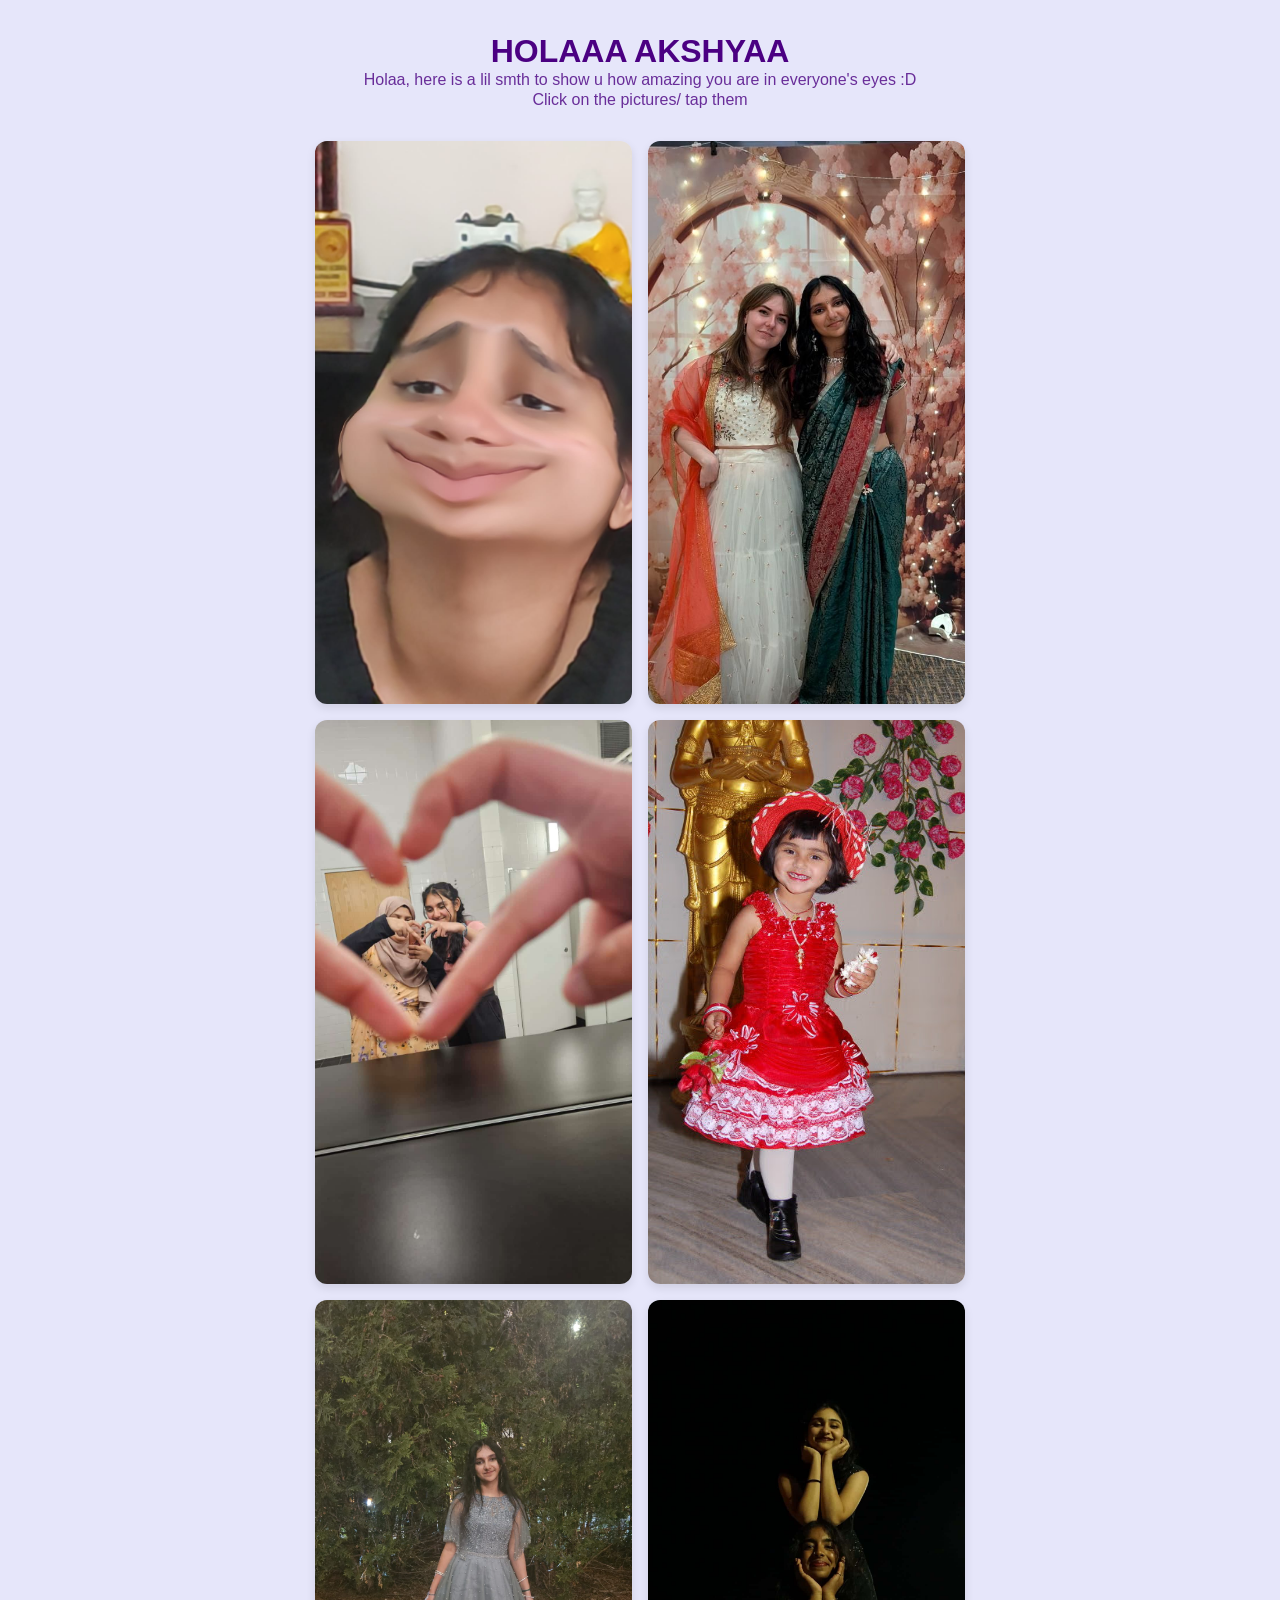
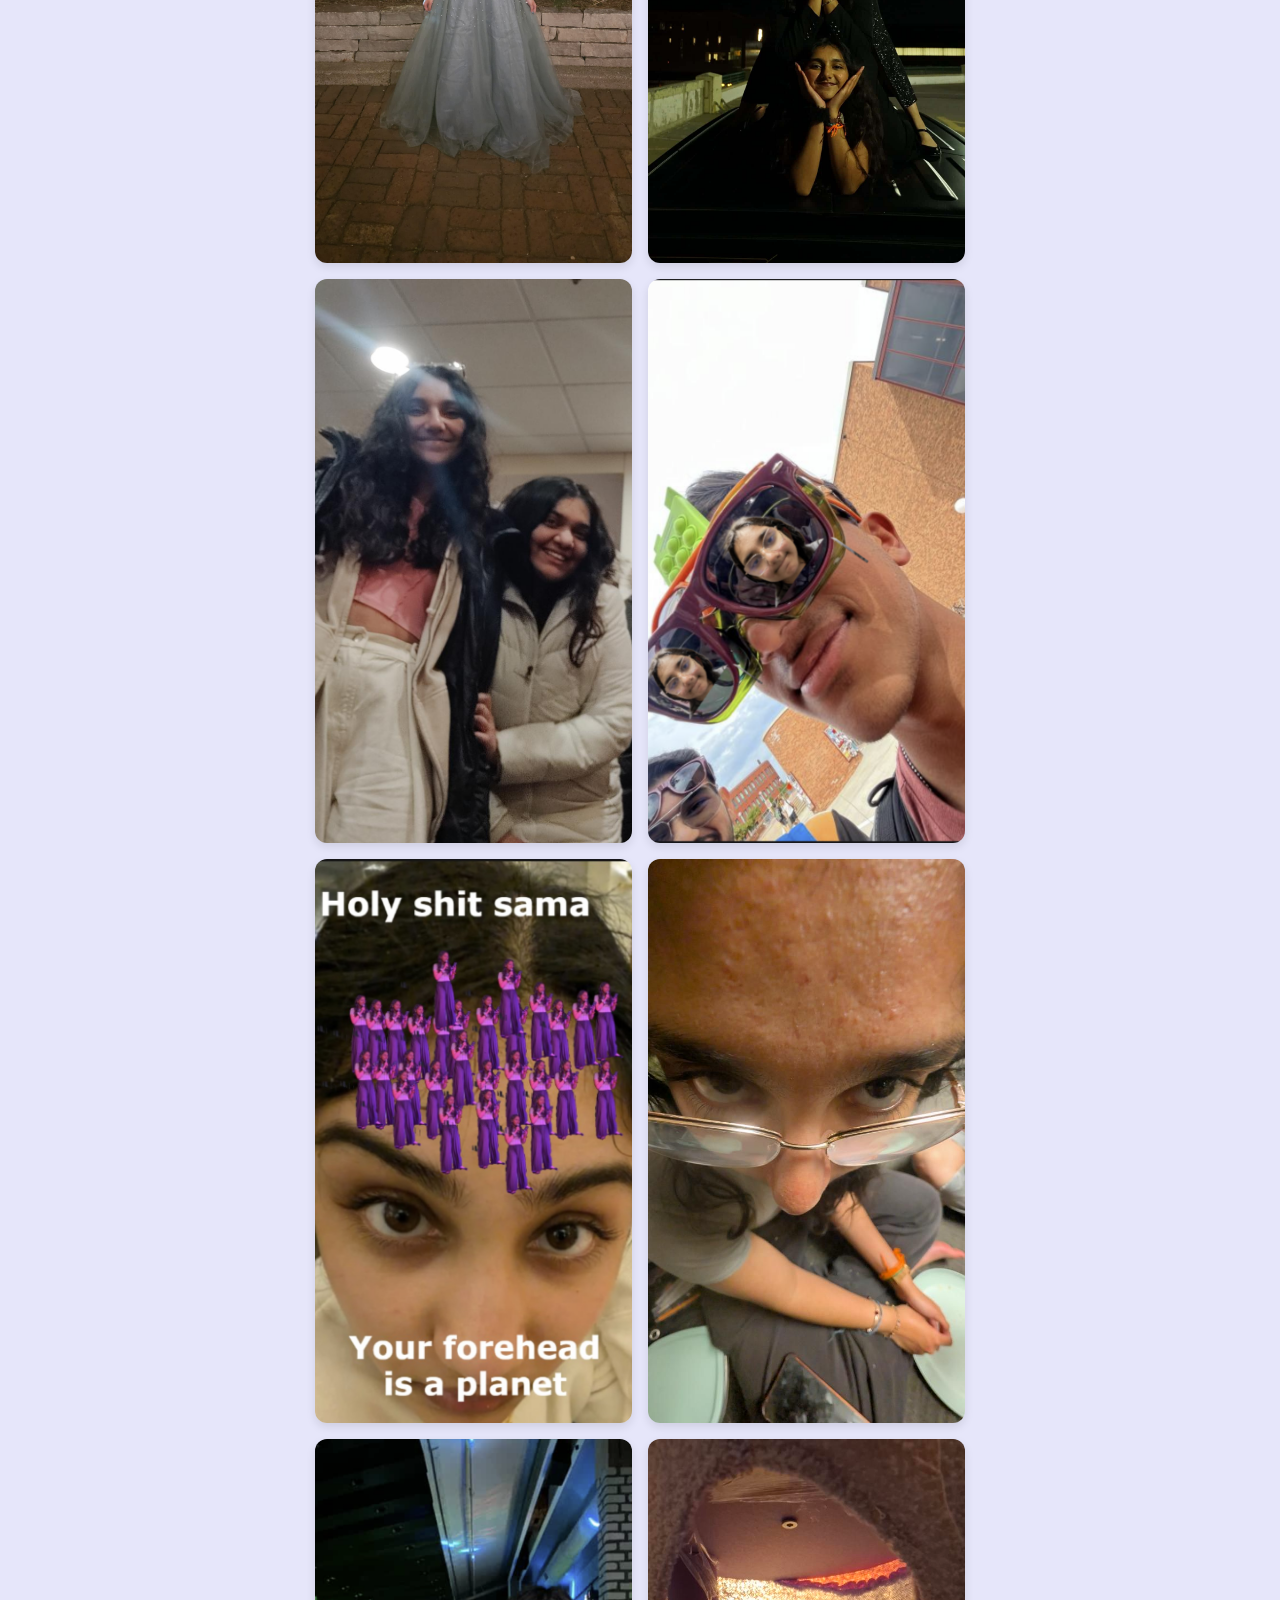
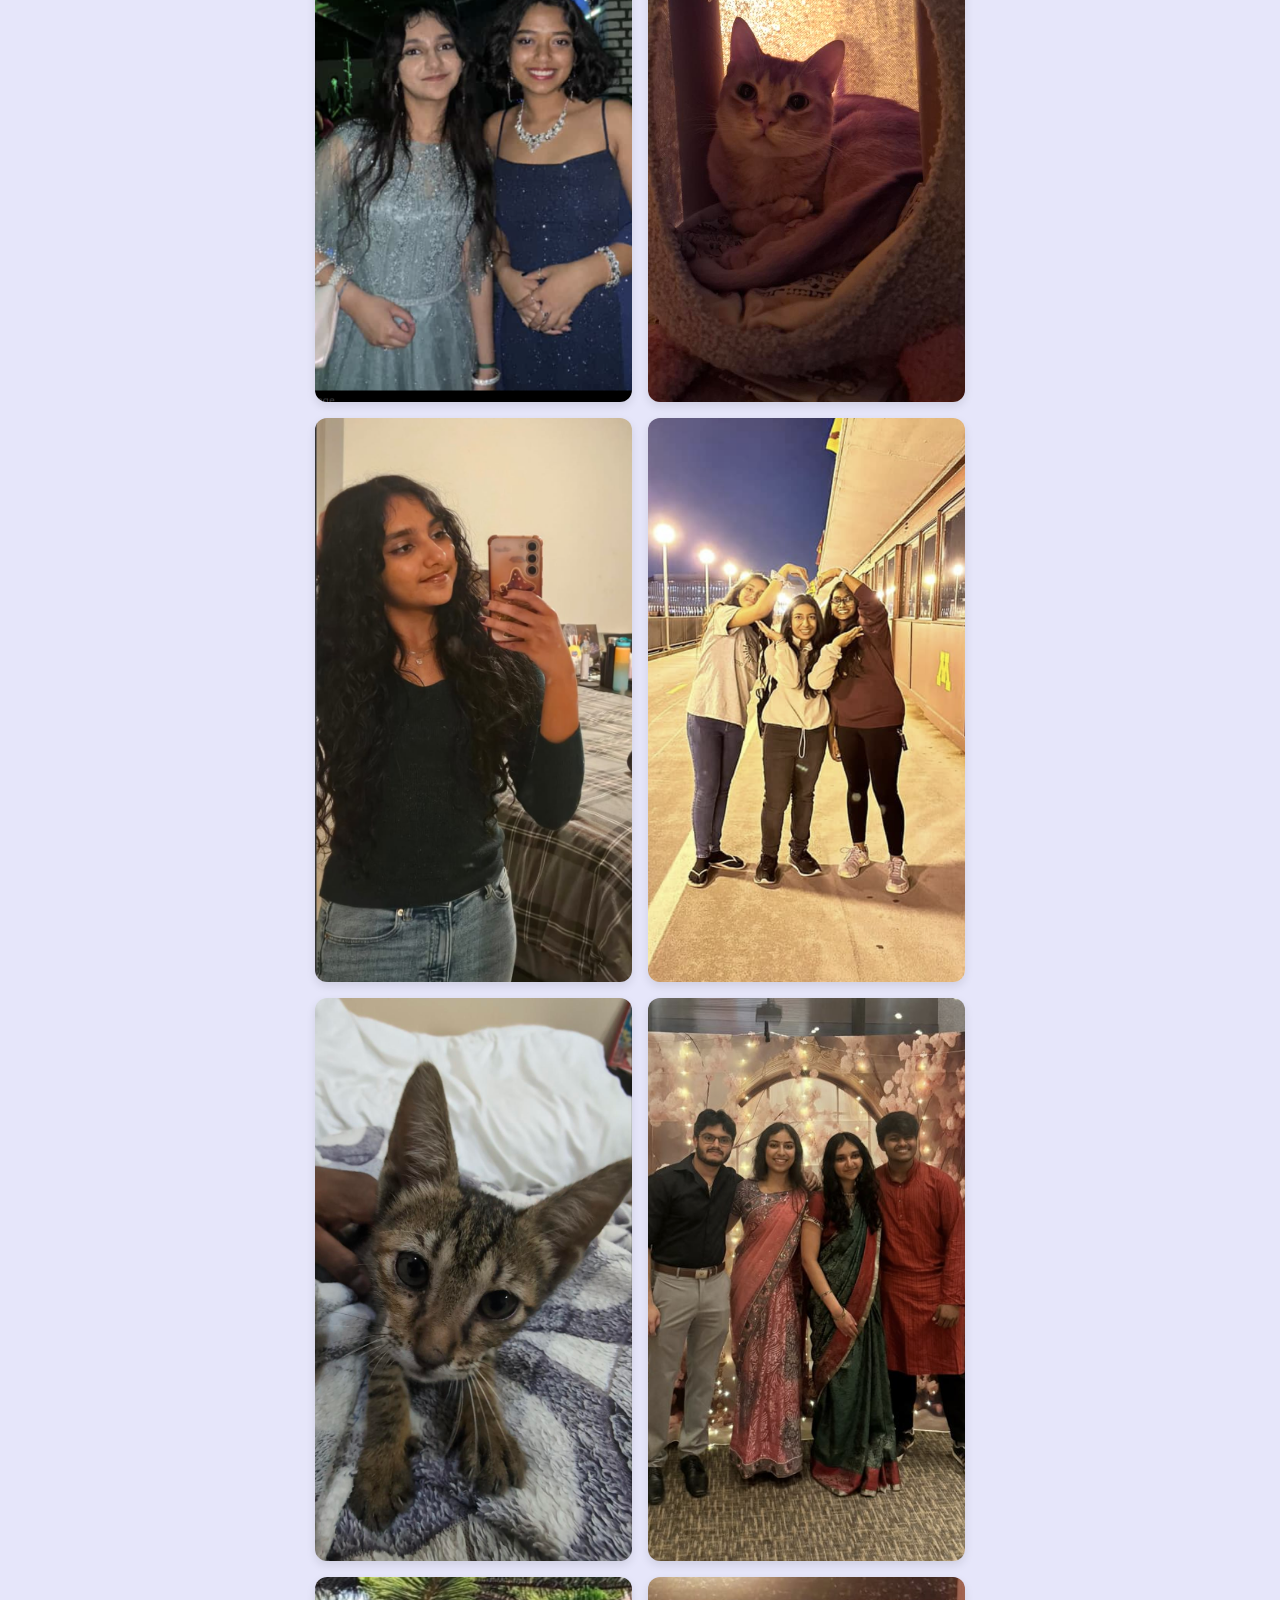
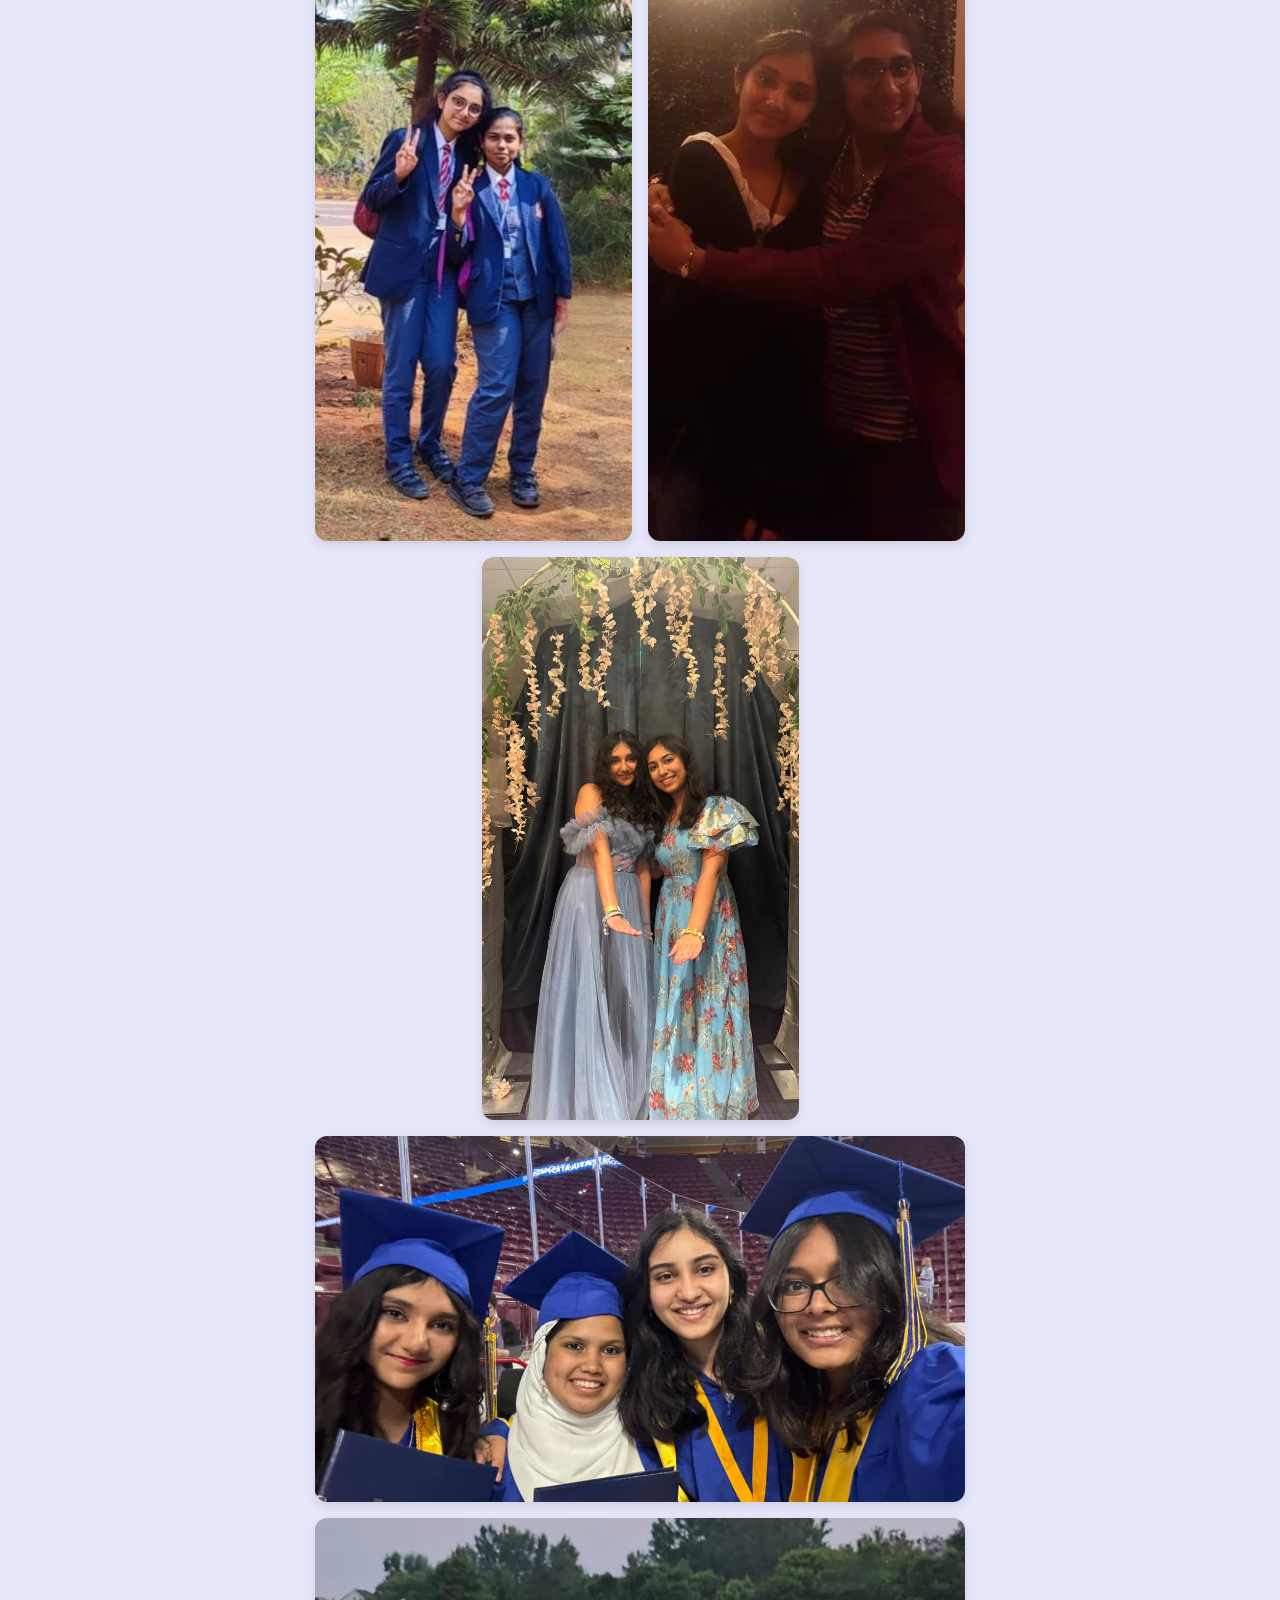
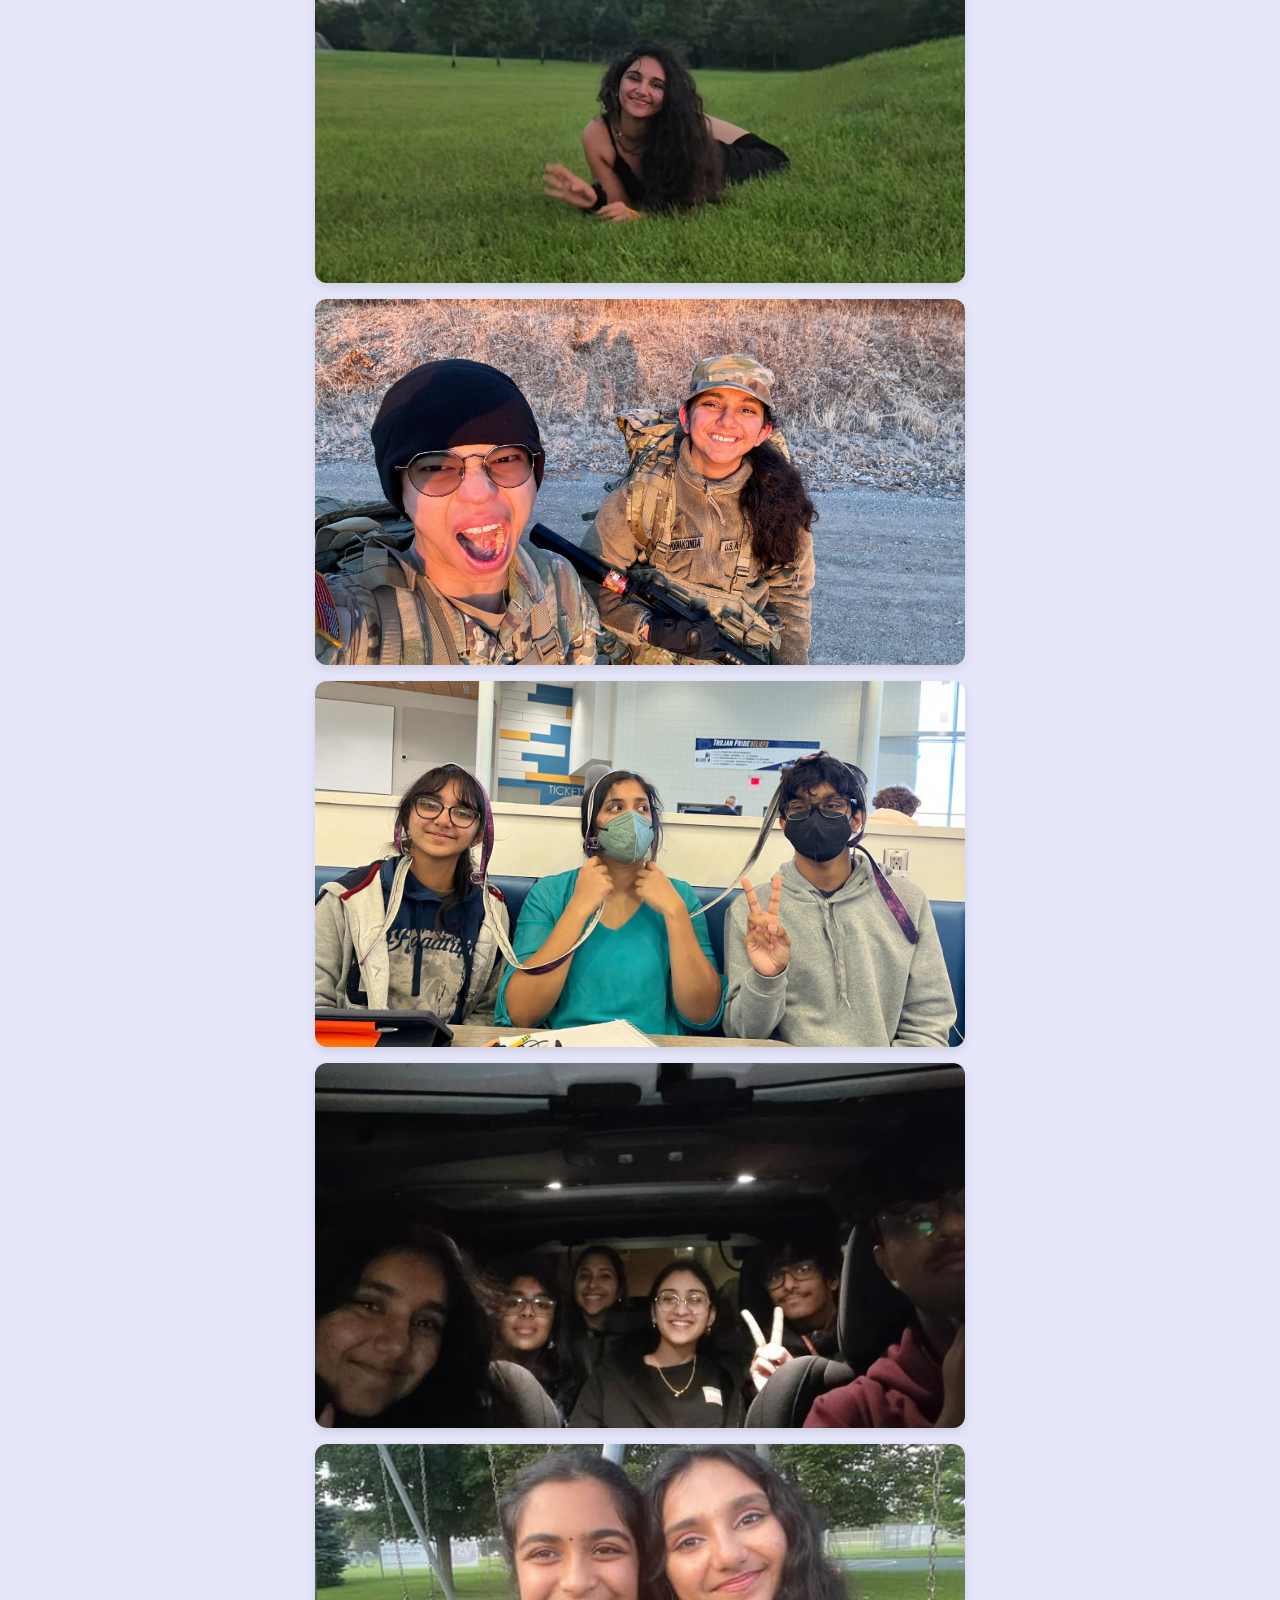
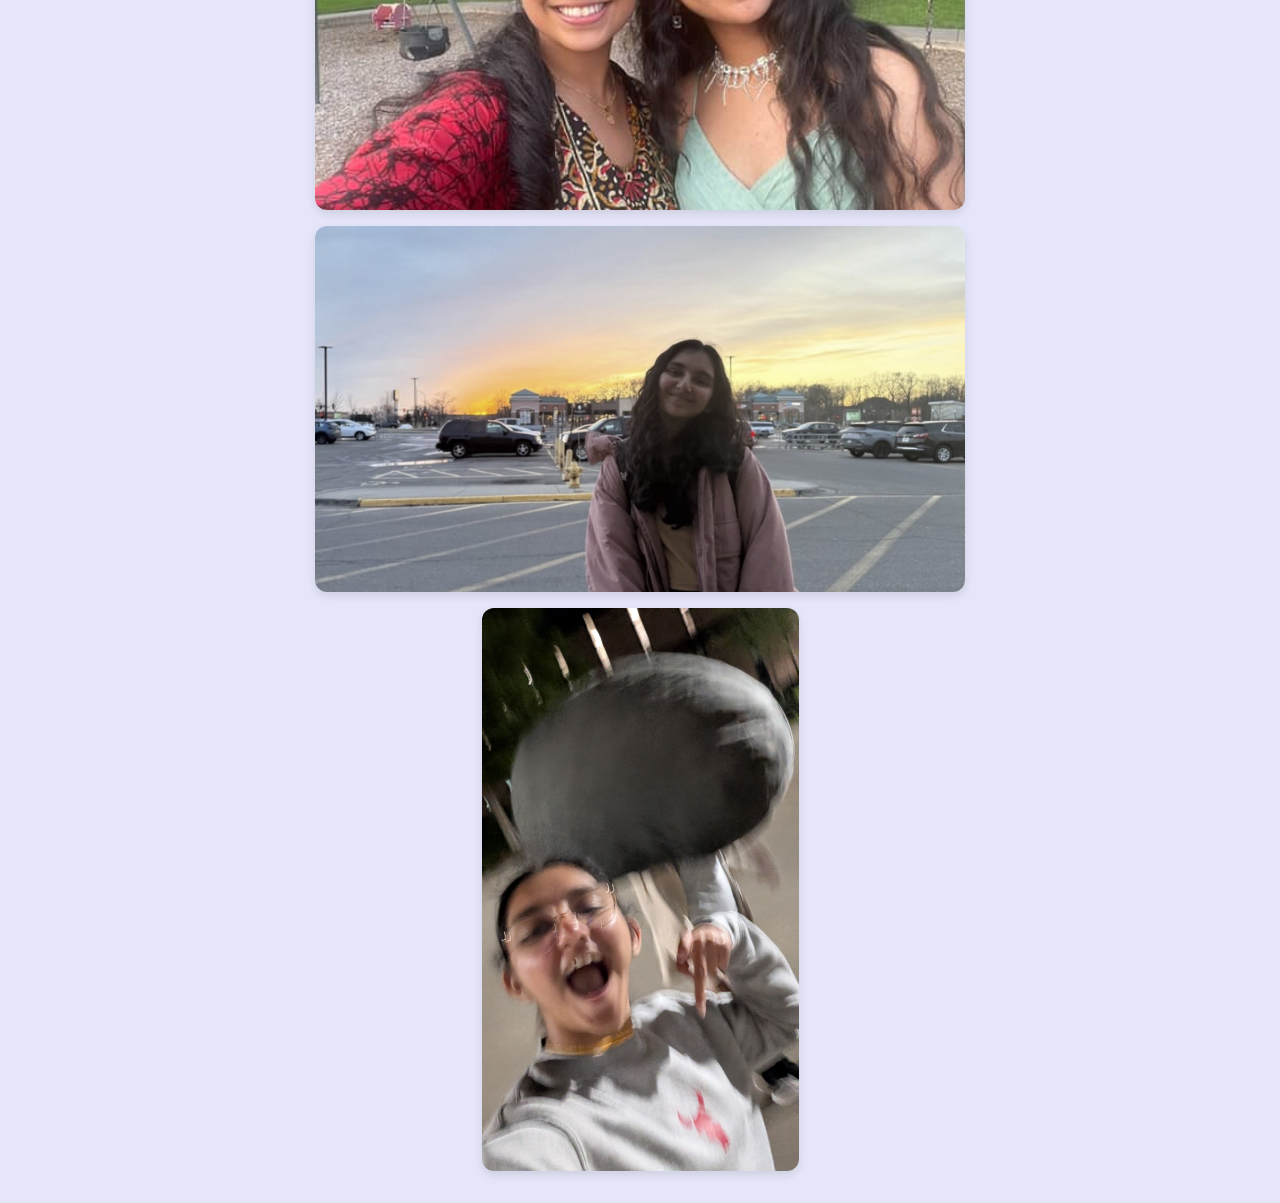
==== index.html @ d9cc0844 "vashisht nd nobody, main man vashisht" ====
<!DOCTYPE html>
<html lang="en">
<head>
  <meta charset="UTF-8" />
  <meta name="viewport" content="width=device-width, initial-scale=1"/>
  <title>EEEEEEEEEEEEEEEEEEEEEEEEEEEEEEEEEEEEEEEEEEEEEEEEEEEEE</title>
  <link rel="stylesheet" href="styles.css"/>
</head>
<body>
  <header>
    <h1>HOLAAA AKSHYAA</h1>
    <p>Holaa, here is a lil smth to show u how amazing you are in everyone's eyes :D</p>
    <p>Click on the pictures/ tap them</p>
  </header>

  <div class="cards-grid">
    <!-- 1 (vertical) -->
    

    <!-- 2 (vertical) -->
    <div class="card-container vertical">
      <div class="card">
        <div class="card-face card-front">
          <img src="img2.jpg" alt="photo 2"/>
        </div>
        <div class="card-face card-back">
          <div class="back-content">
            <h2>Thank you for being such an amazing big sister ❤❤</h2>
            <p>~ Ashmitha Chinnakonda</p>
          </div>
        </div>
      </div>
    </div>

    <!-- 3 (vertical) -->
    <div class="card-container vertical">
      <div class="card">
        <div class="card-face card-front">
          <img src="img3.jpg" alt="photo 3"/>
        </div>
        <div class="card-face card-back">
          <div class="back-content">
            <h2>She's the best step-girlfriend I could ever have 🥹</h2>
            <h2>Also she's the only kind and well-adjusted physics major I've ever met 🛐</h2>
            <h2>And her hair is perf ❤ 🥹</h2>
            <p>~ Autumn Taylor</p>
          </div>
        </div>
      </div>
    </div>

    <!-- 4 (vertical) -->
    <div class="card-container vertical">
      <div class="card">
        <div class="card-face card-front">
          <img src="img5.jpg" alt="photo 5"/>
        </div>
        <div class="card-face card-back">
          <div class="back-content">
            <h2>happy birthday shree!! I am officially 8 hrs alder than you my child, hope you have an amazing shree day. HAPPY 19th, I loff you 🥰.</h2>
            <p>~ Falooda (lil child)</p>
          </div>
        </div>
      </div>
    </div>

    <!-- 5 (vertical) -->
    <div class="card-container vertical">
      <div class="card">
        <div class="card-face card-front">
          <img src="img6.jpg" alt="photo 6"/>
        </div>
        <div class="card-face card-back">
          <div class="back-content">
            <h2>Happy Birthday to my Childhood. To my unfiltered self. To whose presence is my therapy. Cheers to living life in the same texts and different fonts.</h2>
            <p>~ G3 (Gayathri Trichur Ramachandran)</p>
            <p>Note from abhi: Huge upps to G3 here, couldnt have done it without her on god.</p>
          </div>
        </div>
      </div>
    </div>

    <!-- 6 (vertical) -->
    <div class="card-container vertical">
      <div class="card">
        <div class="card-face card-front">
          <img src="img7.jpg" alt="photo 7"/>
        </div>
        <div class="card-face card-back">
          <div class="back-content">
            <h2>Happy birthday Akshya! I know it’s been a WHILE since we last spoke but I will always remember you as such a sweet and kind person. From the day I've known you, you’ve always had a warm, positive energy that made everyone around you feel good. I hope this year brings you all the happiness you deserve, and I wish you nothing but the best in everything you do!!</h2>
            <p>~ Keerthana</p>
          </div>
        </div>
      </div>
    </div>
    <!----------------------->
    <div class="card-container vertical">
      <div class="card">
        <div class="card-face card-front">
          <img src="img9.jpg" alt="photo 5"/>
        </div>
        <div class="card-face card-back">
          <div class="back-content">
            <h2>HI AKSHYAAA happy birthday!!! I’m so grateful to have met you this year and had so much fun doing shenanigans, big backing, ruining sleep schedules, and laughing at goofy memes with you. Can’t wait to have the MOST fun at accolade in the fall and continue being academic weapons (except for when we get cooked). Love u so much! Bring me back samosa so I can nom it :)</h2>
            <p>~  Sutra (4 foot elf)</p>
          </div>
        </div>
      </div>
    </div>
    <div class="card-container vertical">
      <div class="card">
        <div class="card-face card-front">
          <img src="img8.jpg" alt="photo 5"/>
        </div>
        <div class="card-face card-back">
          <div class="back-content">
            <h2>Happy birthday kiddo 💕💕💕</h2>
            <p>~Nandini Kumawat</p>
          </div>
        </div>
      </div>
    </div>
    <div class="card-container vertical">
      <div class="card">
        <div class="card-face card-front">
          <img src="img10.jpg" alt="photo 5"/>
        </div>
        <div class="card-face card-back">
          <div class="back-content">
            <h2>HAPPY BIRTHDAY AKSHYA!! You're genuinely one of the sweetest and kindest peopleI know and im scared of the way abhi be touching me and only when youre around he doesnt do that so THANK YOU!!</h2>
            <p>~ Vv (Vishnu)</p>
          </div>
        </div>
      </div>
    </div>
    <div class="card-container vertical">
      <div class="card">
        <div class="card-face card-front">
          <img src="img11.jpg" alt="photo 5"/>
        </div>
        <div class="card-face card-back">
          <div class="back-content">
            <h2>happy birthday to my awesome roommate!! i love being your steve 🙂 you can have abhinav, but only as a joke.</h2>
            <h2> 🥺</h2>
            <h2>👉👈</h2>
            <p>~Sama (Steve) (mog master)</p>
          </div>
        </div>
      </div>
    </div>
    <div class="card-container vertical">
      <div class="card">
        <div class="card-face card-front">
          <img src="img16.jpg" alt="photo 5"/>
        </div>
        <div class="card-face card-back">
          <div class="back-content">
            <h2>Hey Akshya! I hope you have an awesome birthday! You are such an amazing and thoughtful friend and you deserve the best day ever! :))</h2>
            <p>~Nandhini</p>
          </div>
        </div>
      </div>
    </div>
    <div class="card-container vertical">
      <div class="card">
        <div class="card-face card-front">
          <img src="img13.png" alt="photo 5"/>
        </div>
        <div class="card-face card-back">
          <div class="back-content">
            <h2>dear akshya,</h2>
            <h2>HAPPY BIRTHDAYYYY 🎉🎉🥳🥳🎂🎂🎊🎊 i hope you’ve had an AMAZING year at college and i miss you tons!! have the best birthday ever ❤️❤️ ALSO WE NEED TO CATCH UP SOMETIME PLEASEE 🙏🙏 happy birthday!!!! </h2>
            <h2> 🥺</h2>
            <h2>👉👈</h2>
            <p>~Tanisha Mandal 🥳</p>
          </div>
        </div>
      </div>
    </div>
    
    <div class="card-container vertical">
      <div class="card">
        <div class="card-face card-front">
          <img src="img17.jpg" alt="photo 5"/>
        </div>
        <div class="card-face card-back">
          <div class="back-content">
            <h2>To my fellow cat enthusiast,
                HAPPY 19th BIRTHDAYY LOOVE!!😁❤️ Hope you have an amazing 19th bday and I'm sososo greatful to have someone who shares the same interest as me (and at the same level too🤩). Also, i promise to send you more cat vids now onwards.
                Love you lots😘</h2>
            <p>~Iqra😉</p>
          </div>
        </div>
      </div>
    </div>
    <div class="card-container vertical">
      <div class="card">
        <div class="card-face card-front">
          <img src="img19.png" alt="photo 5"/>
        </div>
        <div class="card-face card-back">
          <div class="back-content">
            <h2>Never did I think I'd be this close to somebody this fast. Akshyashree, thank you for being such a lovely and inspiring friend to me. I'll always cherish and remember the times you wish me on my birthday, the times you stood up for me and supported me. The time I spent with you had always been amazing. 
                I wish you a very very Happy Birthday!!
                Love,</h2>
            <p>~Anya</p>
          </div>
        </div>
      </div>
    </div>
    <div class="card-container vertical">
      <div class="card">
        <div class="card-face card-front">
          <img src="img20.png" alt="photo 2"/>
        </div>
        <div class="card-face card-back">
          <div class="back-content">
            <h2>HAPPY BIRTHDAY AKSHYAAAA!!! 🥳🥳 Genuinely the purest soul I have ever met and an even more amazing friend. I’m forever grateful to have you in my life Akshya😇 and I wish you all the happiness in the world. Thanks for always being there, and know that I’m always here for you too ❤</h2>
            <p>~ Navya</p>
          </div>
        </div>
      </div>
    </div>
    <div class="card-container vertical">
      <div class="card">
        <div class="card-face card-front">
          <img src="img21.jpg" alt="photo 2"/>
        </div>
        <div class="card-face card-back">
          <div class="back-content">
            <h2>Meow 🥺</h2>
            <p>~ The Cat</p>
          </div>
        </div>
      </div>
    </div>
    <div class="card-container vertical">
      <div class="card">
        <div class="card-face card-front">
          <img src="img25.png" alt="photo 2"/>
        </div>
        <div class="card-face card-back">
          <div class="back-content">
            <h2>Akshaya is that one friend you know you're never going to have a dull moment with! Ever since joining our sou group a few years ago she has been nothing but fun. Happy Birthday Akshaya, keep that joyfulness and you will crush it both in the Army and life  :)</h2>
            <p>Vashisht</p>
          </div>
        </div>
      </div>
    </div>
    <div class="card-container vertical">
      <div class="card">
        <div class="card-face card-front">
          <img src="img26.png" alt="photo 2"/>
        </div>
        <div class="card-face card-back">
          <div class="back-content">
            <h2>Hey AK!!
When we first met, I thought you were a little crazy… but turns out, you're completely crazy(and sweet 😊) — and I absolutely love that about you! 😄
Spending time with you has been nothing short of amazinggg. We've made some amazing memories together, and I honestly love them.
HAPPY BIRTHDAY, you crazy gem! 🎉💖</h2>
            <p>~Joshita</p>
          </div>
        </div>
      </div>
    </div>
    <div class="card-container vertical">
      <div class="card">
        <div class="card-face card-front">
          <img src="img27.png" alt="photo 2"/>
        </div>
        <div class="card-face card-back">
          <div class="back-content">
            <h2>Happiest 19th birthday akkk!!! 🥳You are one of the sweetest, silliest and cutest friend I have ever met. I still cherish all the time spent with you ❤. I wish you all the happiness in the world!😊
With loads of love,</h2>
            <p>~ Sub💖</p>
          </div>
        </div>
      </div>
    </div>
    <div class="card-container vertical">
      <div class="card">
        <div class="card-face card-front">
          <img src="img28.jpg" alt="photo 2"/>
        </div>
        <div class="card-face card-back">
          <div class="back-content">
            <h2>Happy birthday akshaya!! 🎉🎉I hope you have the best day; let’s hang out before school starts again :))</h2>
            <p>~ Ammu</p>
          </div>
        </div>
      </div>
    </div>

    
    

    <!-- 7 (horizontal: spans both columns) -->
    <div class="card-container horizontal">
      <div class="card">
        <div class="card-face card-front">
          <img src="img4.jpg" alt="photo 4"/>
        </div>
        <div class="card-face card-back">
          <div class="back-content">
            <h2>Happy birthday Akshaya!!! Hope you have a wonderful day!! You are an amazing person and have a great day!!!</h2>
            <p>~ Tanisha Sinha</p>
          </div>
        </div>
      </div>
    </div>
    <div class="card-container horizontal">
      <div class="card">
        <div class="card-face card-front">
          <img src="img18.jpg" alt="photo 4"/>
        </div>
        <div class="card-face card-back">
          <div class="back-content">
            <h2>Happy Birthday, Akshya! 
              I’m so glad life brought us together in 11th, those memories are some of my most cherished, all because of you. You’re genuinely one of the sweetest and cutest people I know, and I love you loads!
              Wishing you all the happiness, love, and laughter in the world always! Happy 19! </h2>
            <p>~ Divyasree</p>
          </div>
        </div>
      </div>
    </div>


   <div class="card-container horizontal">
      <div class="card">
        <div class="card-face card-front">
          <img src="img12.jpg" alt="photo 4"/>
        </div>
        <div class="card-face card-back">
          <div class="back-content">
            <h2>ATTENTION TO ORDERS: CDT NGUYEN, ACTING UPON THE RECOMMENDATION OF THE SECRETARY OF BATTLE BUDDIES, HAS PLACED SPECIAL TRUST AND CONFIDENCE IN THE PATRIOTISM, INTEGRITY, AND ABILITIES OF CDT CHINNAKONDA. IN VIEW OF THESE SPECIAL QUALITIES AND HER DEMONSTRATED POTENTIAL TO SERVE, SHE IS PROMOTED TO THE CADET OF ALL TIME (COAT), EFFECTIVE THE 15TH DAY OF 06TH MONTH, 2025 BY ORDER OF SENIOR CDT BATTLE BUDDY.</h2>
            <p>~CDT Peter Nguyen </p>
          </div>
        </div>
      </div>
    </div>
  
  <div class="card-container horizontal">
      <div class="card">
        <div class="card-face card-front">
          <img src="img14.jpg" alt="photo 4"/>
        </div>
        <div class="card-face card-back">
          <div class="back-content">
            <h2>Happy Birthday Akshyaaaaa! You are absolutely awesome and one of the sweetest ppl I have ever gotten to meet! You are so incredibly kind and caring and absolutely love that you love plants as much as I do! I hope we can make many more fun memories in the rest of the college years! HAVE AN ABSOLUTELY AMAZING BDAY!!!!!</h2>
            <p>~Raghav Goel</p>
          </div>
        </div>
      </div>
    </div>
    <div class="card-container horizontal">
      <div class="card">
        <div class="card-face card-front">
          <img src="img22.jpg" alt="photo 4"/>
        </div>
        <div class="card-face card-back">
          <div class="back-content">
            <h2>Come build wepons with me 👉👈</h2>
            <p>~ Shishir Parama</p>
          </div>
        </div>
      </div>
    </div>
    <div class="card-container horizontal">
      <div class="card">
        <div class="card-face card-front">
          <img src="img23.jpg" alt="photo 4"/>
        </div>
        <div class="card-face card-back">
          <div class="back-content">
            <h2>silly or stunning, you still manage to light up any room you walk into! happy 19th birthday (WOW, YOURE OLD)!!!</h2>
            <p>~ Sahasara</p>
          </div>
        </div>
      </div>
    </div>
    <div class="card-container horizontal">
      <div class="card">
        <div class="card-face card-front">
          <img src="img24.png" alt="photo 4"/>
        </div>
        <div class="card-face card-back">
          <div class="back-content">
            <h2>Dear Akshya,
I can’t believe how lucky I am to have you in my life. You’re the prettiest inside out and I wish I could carry you in my pocket because you make every moment feel complete. I wish you the happiest birthday and I hope that your smile will continue to illuminate every room you step into :)</h2>
            <p>~ Aarya</p>
          </div>
        </div>
      </div>
    </div>
    <div class="card-container vertical">
      <div class="card">
        <div class="card-face card-front">
          <img src="img1.jpg" alt="photo 1"/>
        </div>
        <div class="card-face card-back">
          <div class="back-content">
            <h2>Hiya lubb,</h2>
            <h2>I want to thank ur friends for actually coming together to make this happen, could NOT have done it without them frfr. They are amazing.</h2>
            <h2> Words alone are never enough to describe everything that I want to tell you, but i wanna thank you</h2>
            <h2>Thank you for being everything I would ever need and more, my lob 💖</h2>
            <h2> ofcourse I have much more to tell you, but thats why we have late night walks and stuff right :)</h2>
            <h2>PS.. you will always be the moo to my bean 🥺💖</h2>
            <p>~ Abhii</p>
          </div>
        </div>
      </div>
    </div>

  </div><!-- end .cards-grid -->

  <script>
    // Flip-on-click
    document.querySelectorAll('.card').forEach(card =>
      card.addEventListener('click', () => card.classList.toggle('is-flipped'))
    );

    // Auto-fit long headings
    function fitText(el) {
      let style = window.getComputedStyle(el);
      let fontSize = parseFloat(style.fontSize);
      while (el.scrollHeight > el.clientHeight && fontSize > 10) {
        fontSize -= 1;
        el.style.fontSize = fontSize + 'px';
      }
    }

    function fitAll() {
      document.querySelectorAll('.back-content h2').forEach(el => {
        el.style.fontSize = '';  // reset to CSS default
        fitText(el);
      });
    }

    window.addEventListener('load', fitAll);
    window.addEventListener('resize', fitAll);

    
  </script>
</body>
</html>
---- styles.css ----
/* 1) RESET */
* { box-sizing: border-box; margin: 0; padding: 0; }

/* 2) BODY: flex column, centered */
body {
  display: flex;
  flex-direction: column;
  align-items: center;
  font-family: sans-serif;
  background: #E6E6FA; /* lilac */
  color: #4B0082;       /* indigo */
  line-height: 1.2;
  padding: 2rem 0;
}

/* 3) HEADER */
header {
  text-align: center;
  margin-bottom: 2rem;
}
header h1 {
  font-size: 2rem;
}
header p {
  opacity: 0.8;
}

/* 4) FLEX WRAPPER */
.cards-grid {
  display: flex;
  flex-wrap: wrap;
  gap: 1rem;
  max-width: 650px;   /* two ~300px cards + gap */
  width: 100%;
  justify-content: center;
}

/* 5) SIZING */
.card-container.vertical {
  flex: 0 1 calc(50% - 0.5rem);
}
.card-container.horizontal {
  flex: 0 1 100%;
}

/* 6) ASPECT RATIOS */
.card-container.vertical .card   { aspect-ratio: 9/16; }
.card-container.horizontal .card { aspect-ratio: 16/9; }

/* 7) PERSPECTIVE */
.card-container { perspective: 1000px; }

/* 8) FLIP-CARD BASE */
.card {
  width: 100%;
  position: relative;
  transform-style: preserve-3d;
  transition: transform 0.6s;
  cursor: pointer;
}
.card.is-flipped {
  transform: rotateY(180deg);
}

/* 9) CARD FACES */
.card-face {
  position: absolute;
  width: 100%;
  height: 100%;
  backface-visibility: hidden;
  border-radius: 12px;
  overflow: hidden;
  box-shadow: 0 4px 10px rgba(0,0,0,0.1);
}
.card-front img {
  width: 100%;
  height: 100%;
  object-fit: cover;
}
.card-back {
  background: white;
  transform: rotateY(180deg);
  display: flex;
  align-items: center;
  justify-content: center;
  padding: 1rem;
  text-align: center;
}
.back-content h2 {
  /* scales between 0.9rem and 1.2rem based on viewport width */
  font-size: clamp(0.9rem, 2.5vw, 1.2rem);
}

.back-content p {
  /* scales between 0.75rem and 1rem */
  font-size: clamp(0.75rem, 2vw, 1rem);
}

/* Mobile: force all cards (even vertical) to 1-col */
@media (max-width: 599px) {
  .card-container.vertical {
    flex: 0 1 100%;
  }
  body {
    padding: 2rem 1.5rem;  /* top/bottom 2rem, left/right 1.5rem */
  }

  .cards-grid {
    padding: 0.5rem;      /* a bit of inner padding around each card */
  }
}

html {
  scroll-behavior: smooth;
}


@media (max-width: 599px) {
  /* make sure horizontal still spans full width */
  .card-container.horizontal {
    flex: 0 1 100%;
  }

  /* keep the 16:9 ratio but never exceed 40% of viewport height */
  .card-container.horizontal .card {
    aspect-ratio: 16 / 9 !important;
    max-height: 40vh !important;
    width: 100%;
  }
}
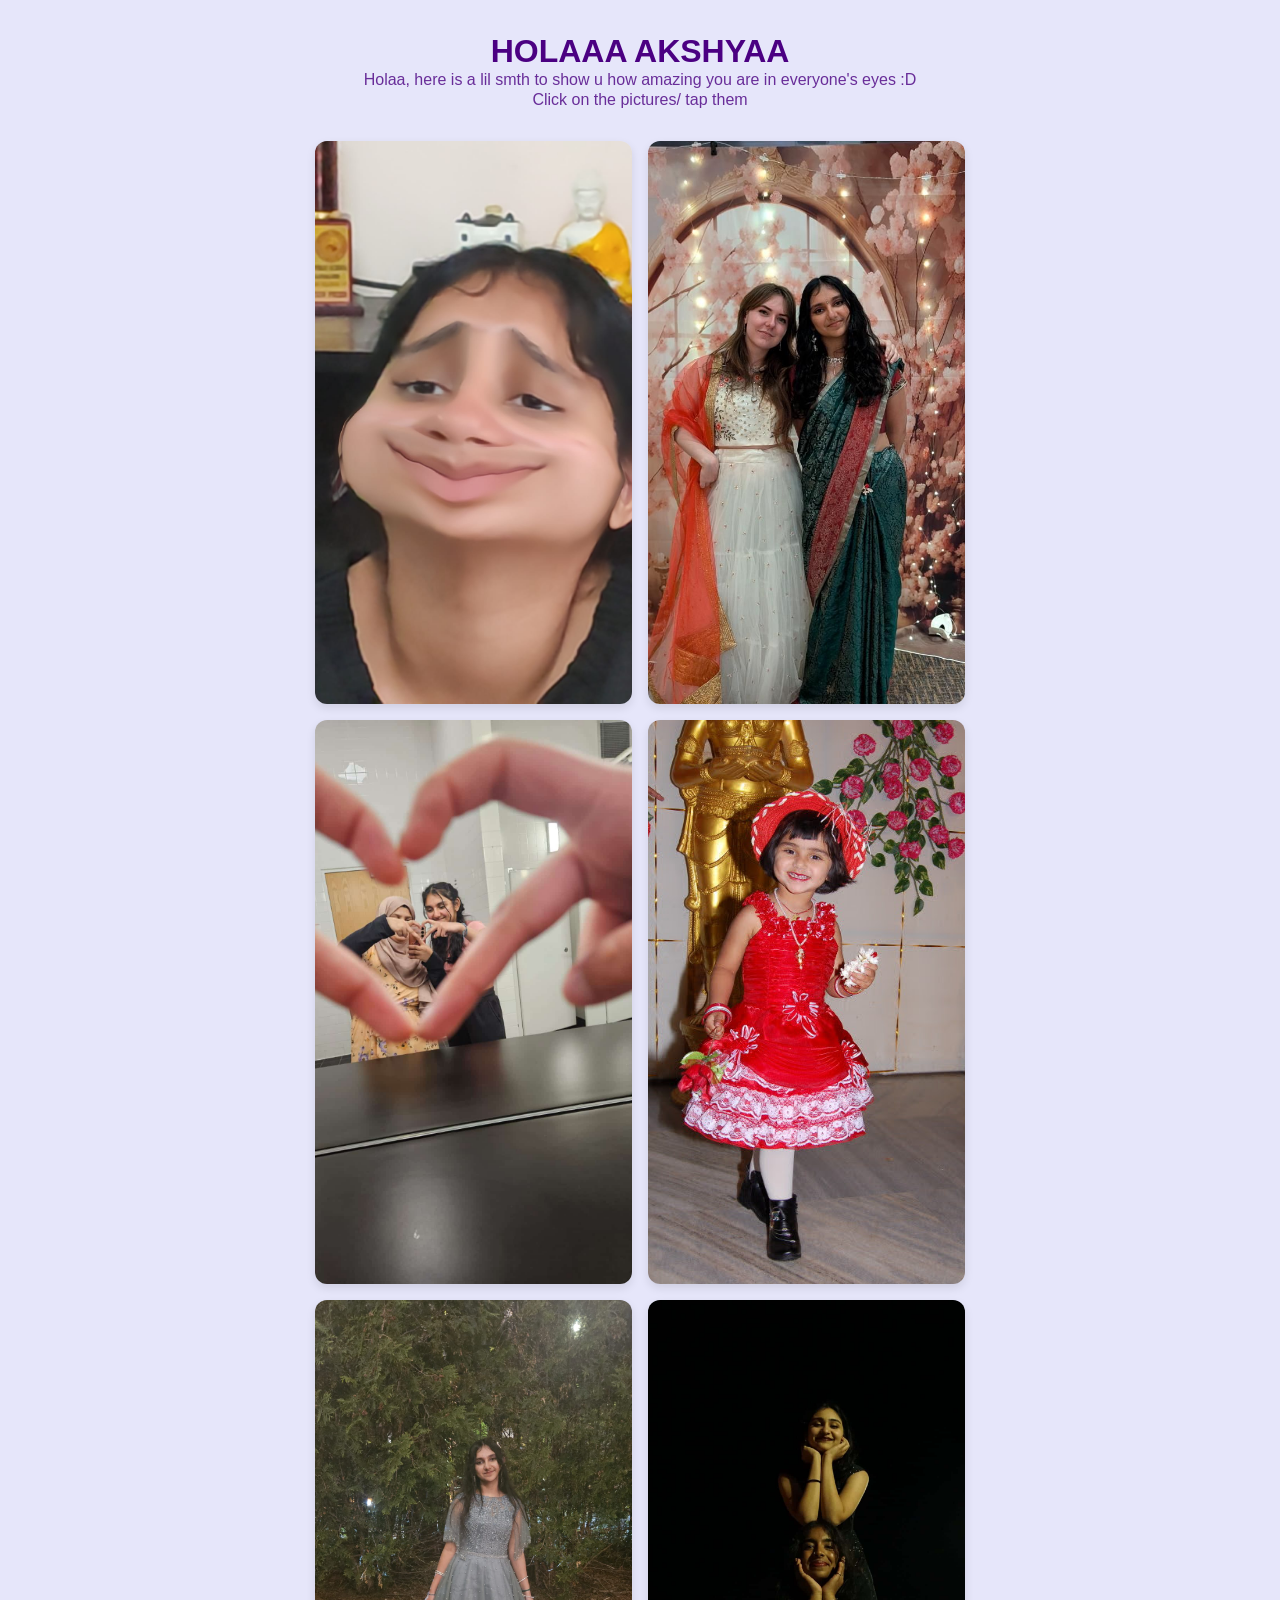
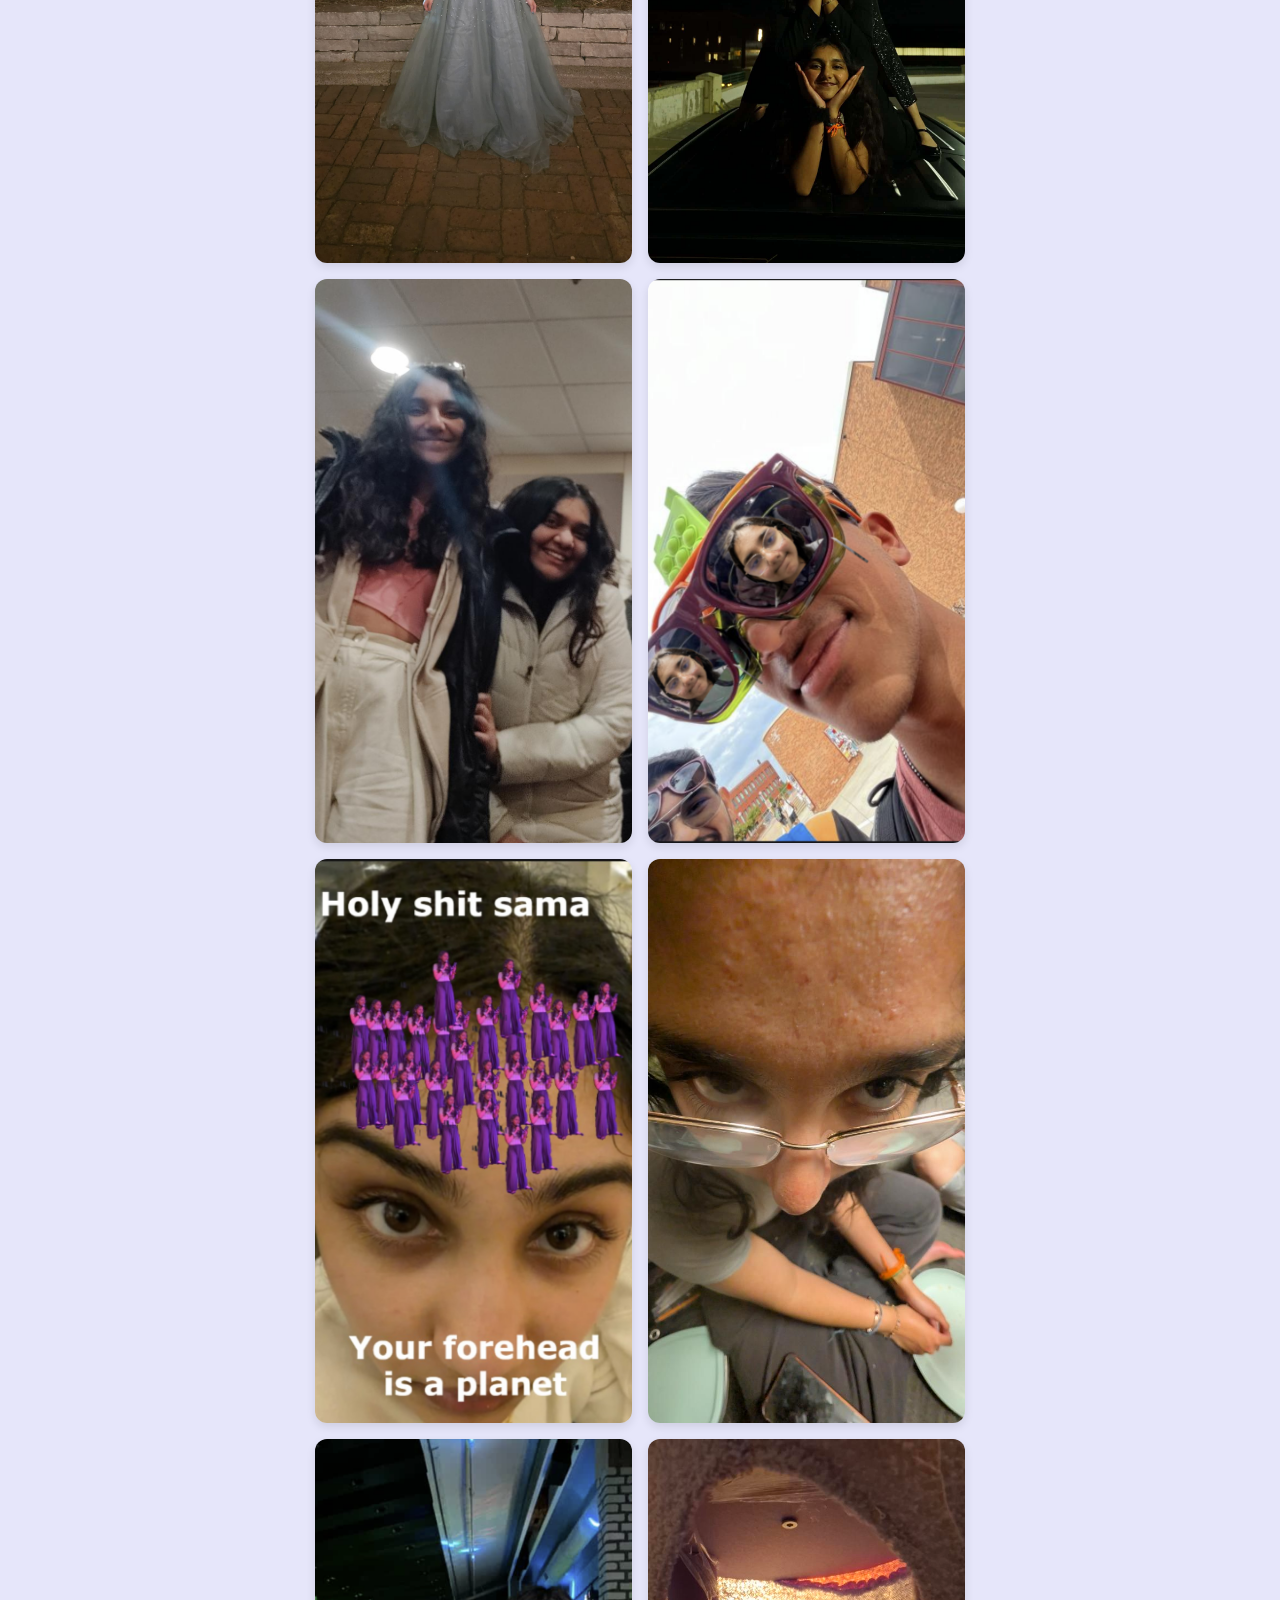
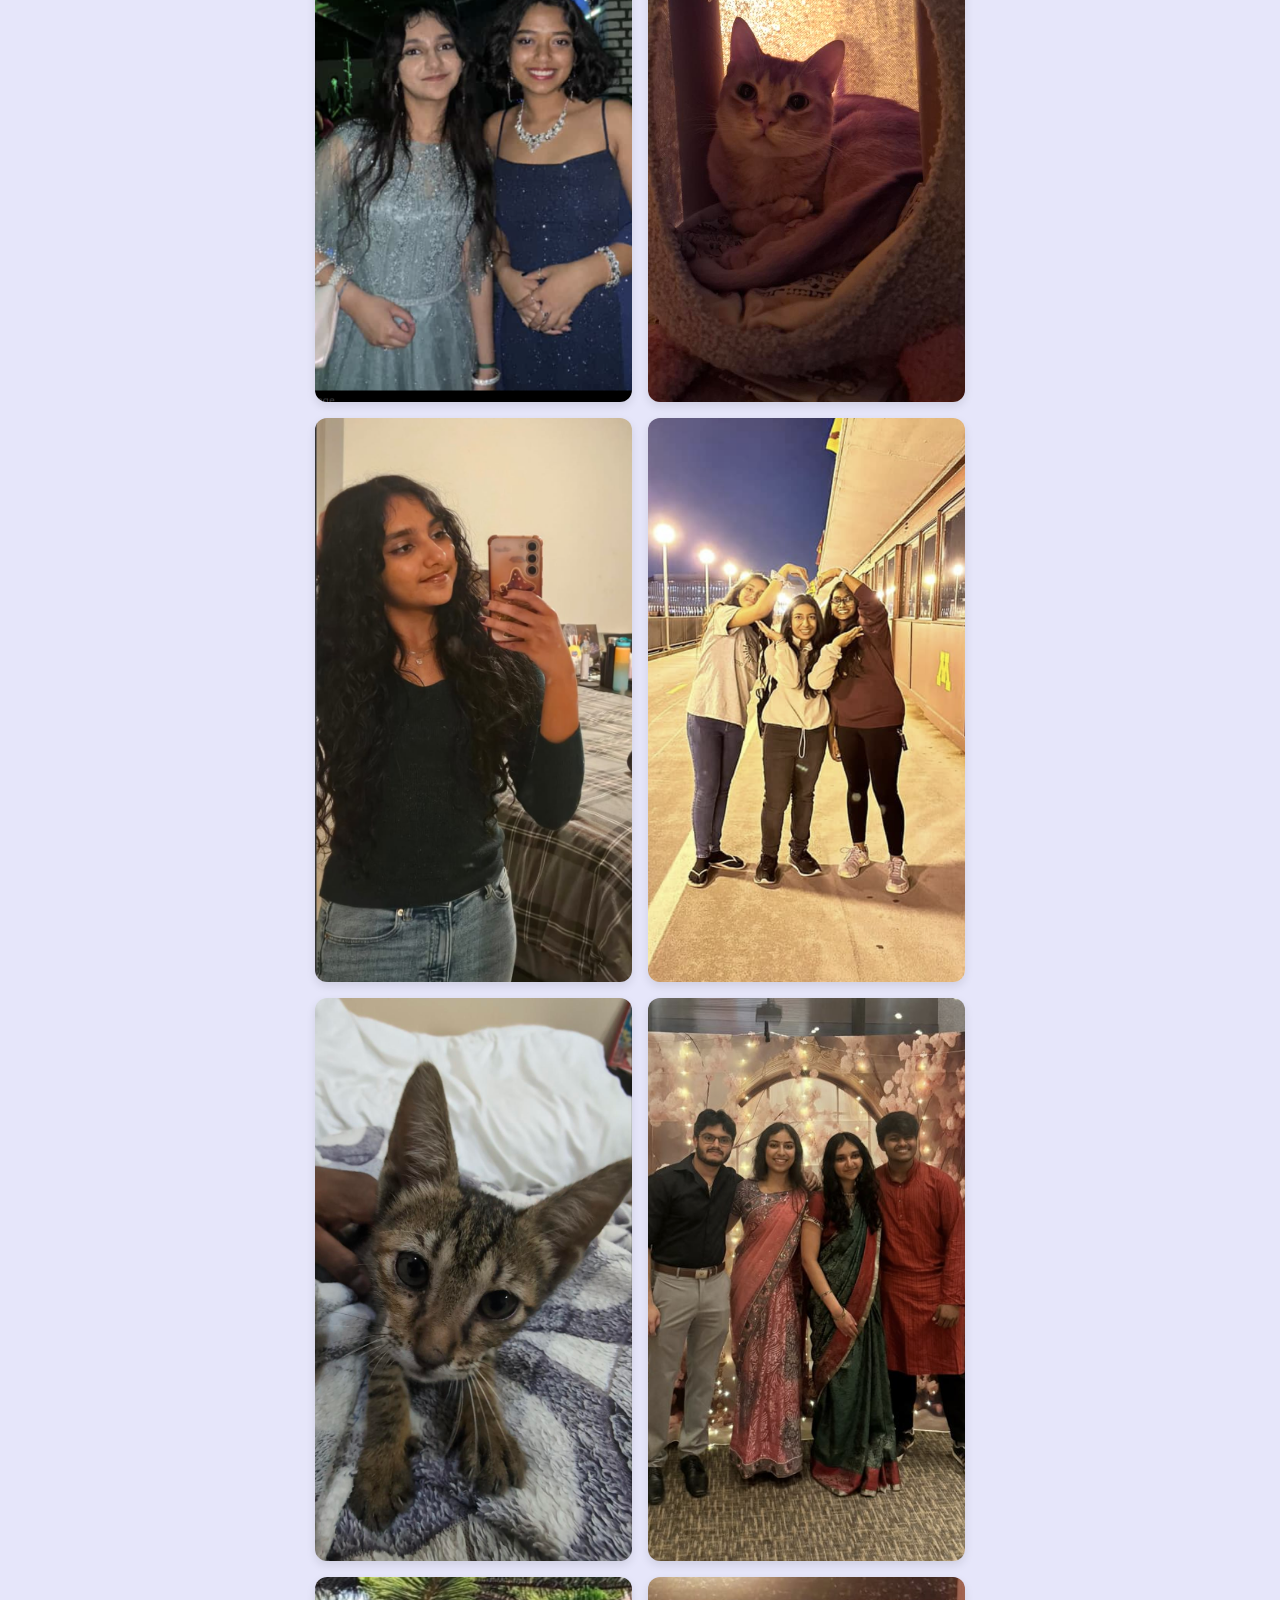
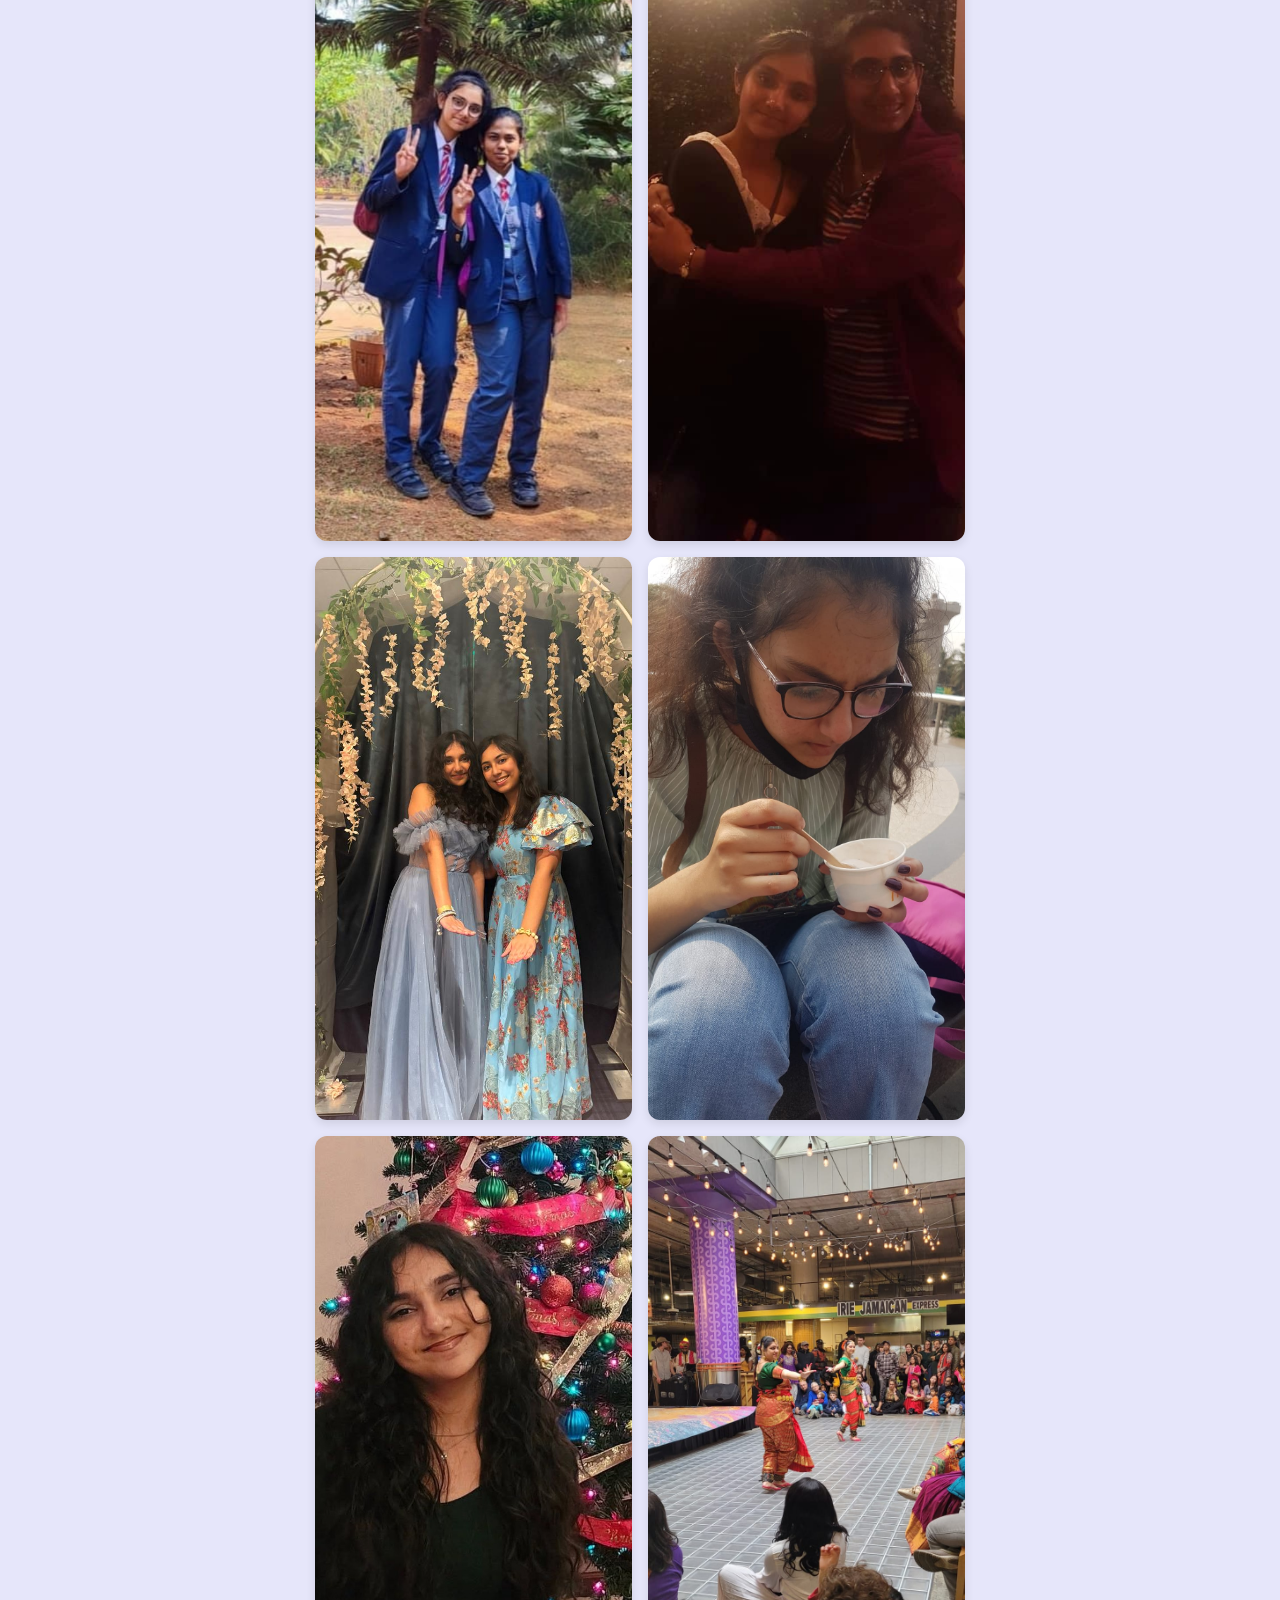
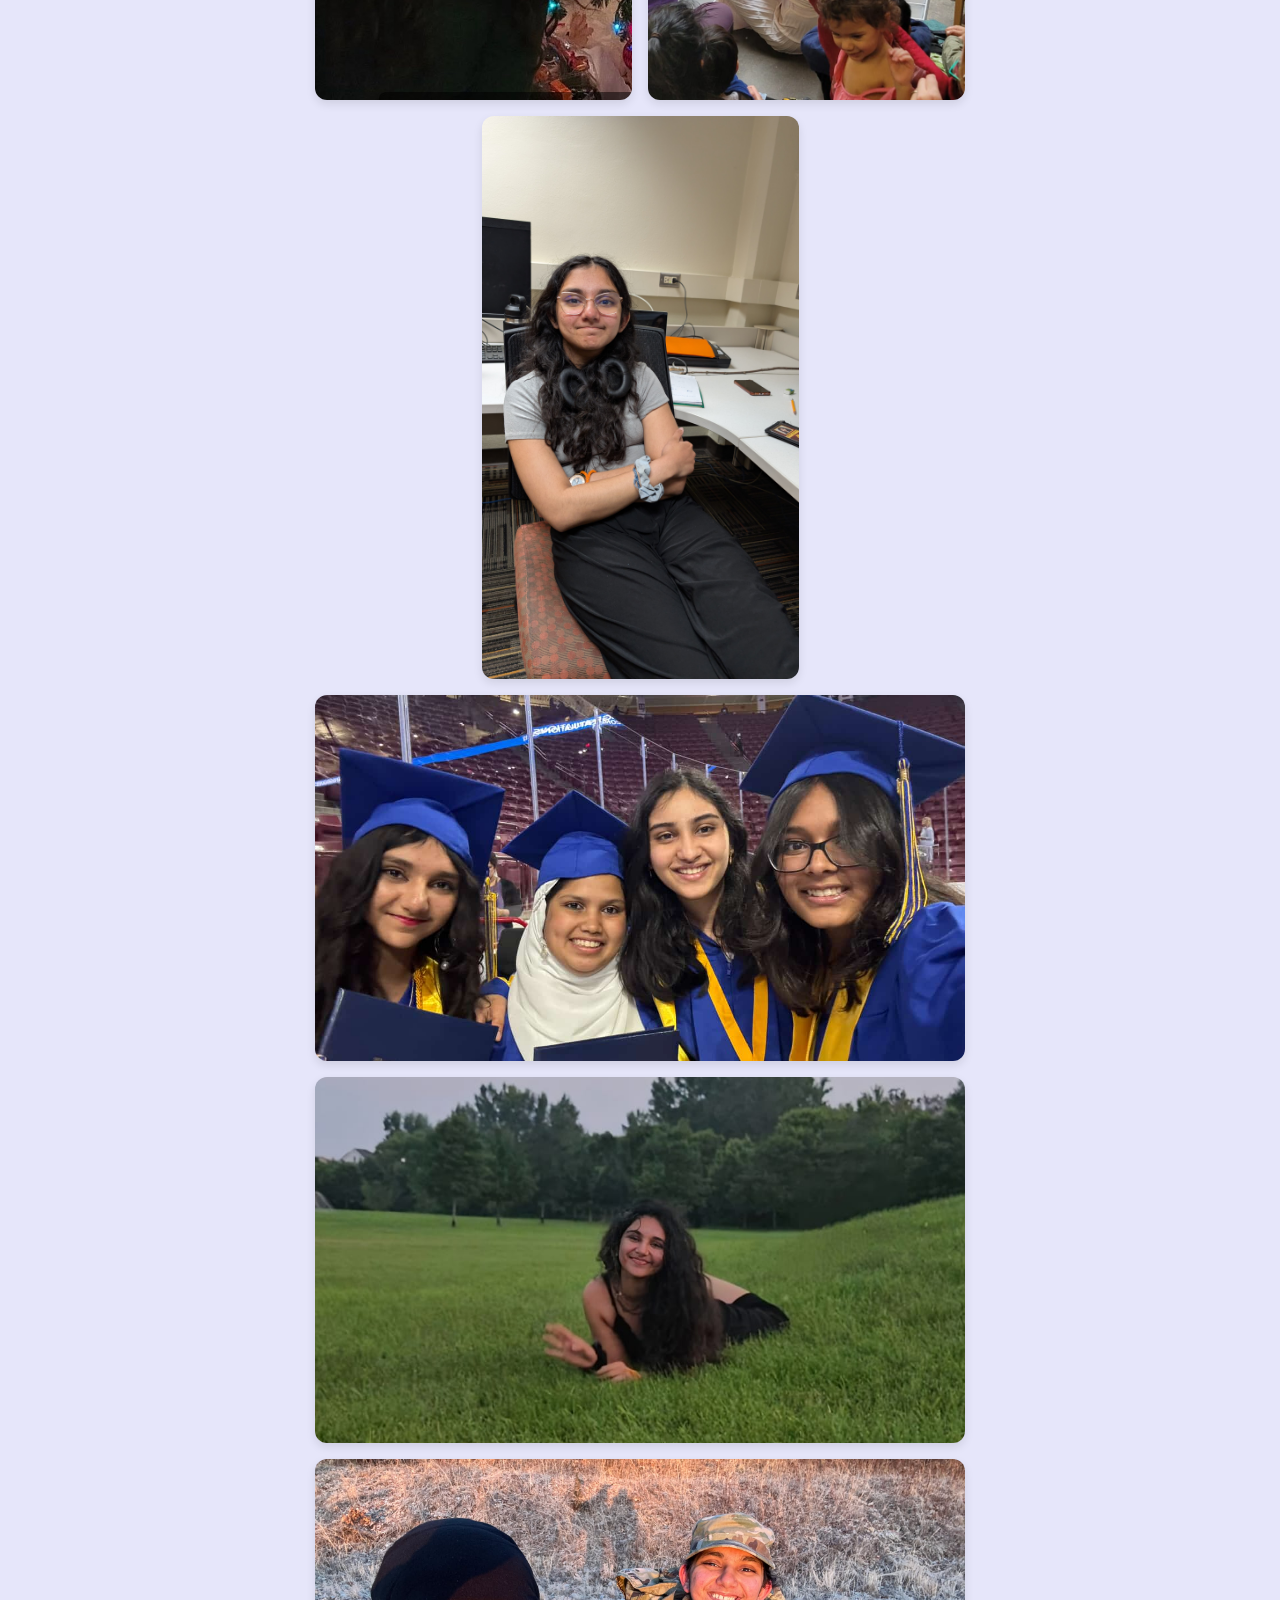
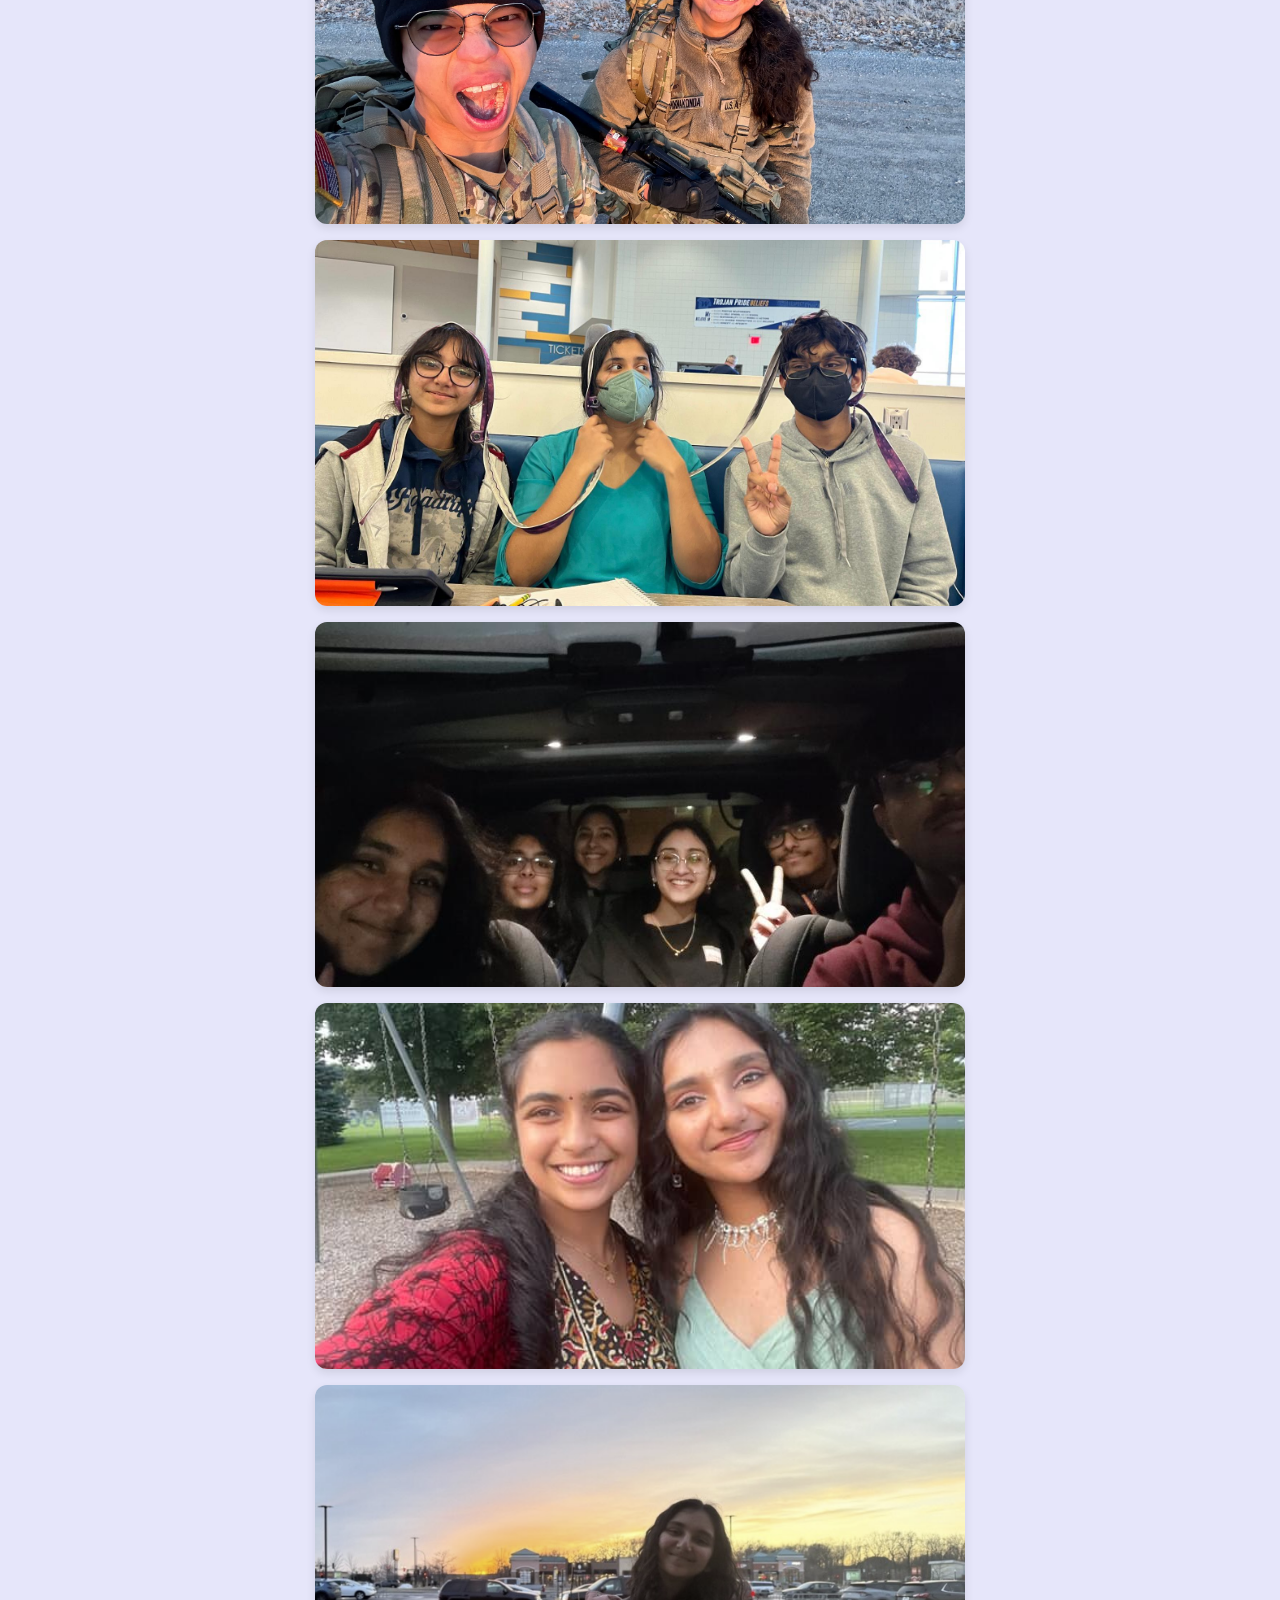
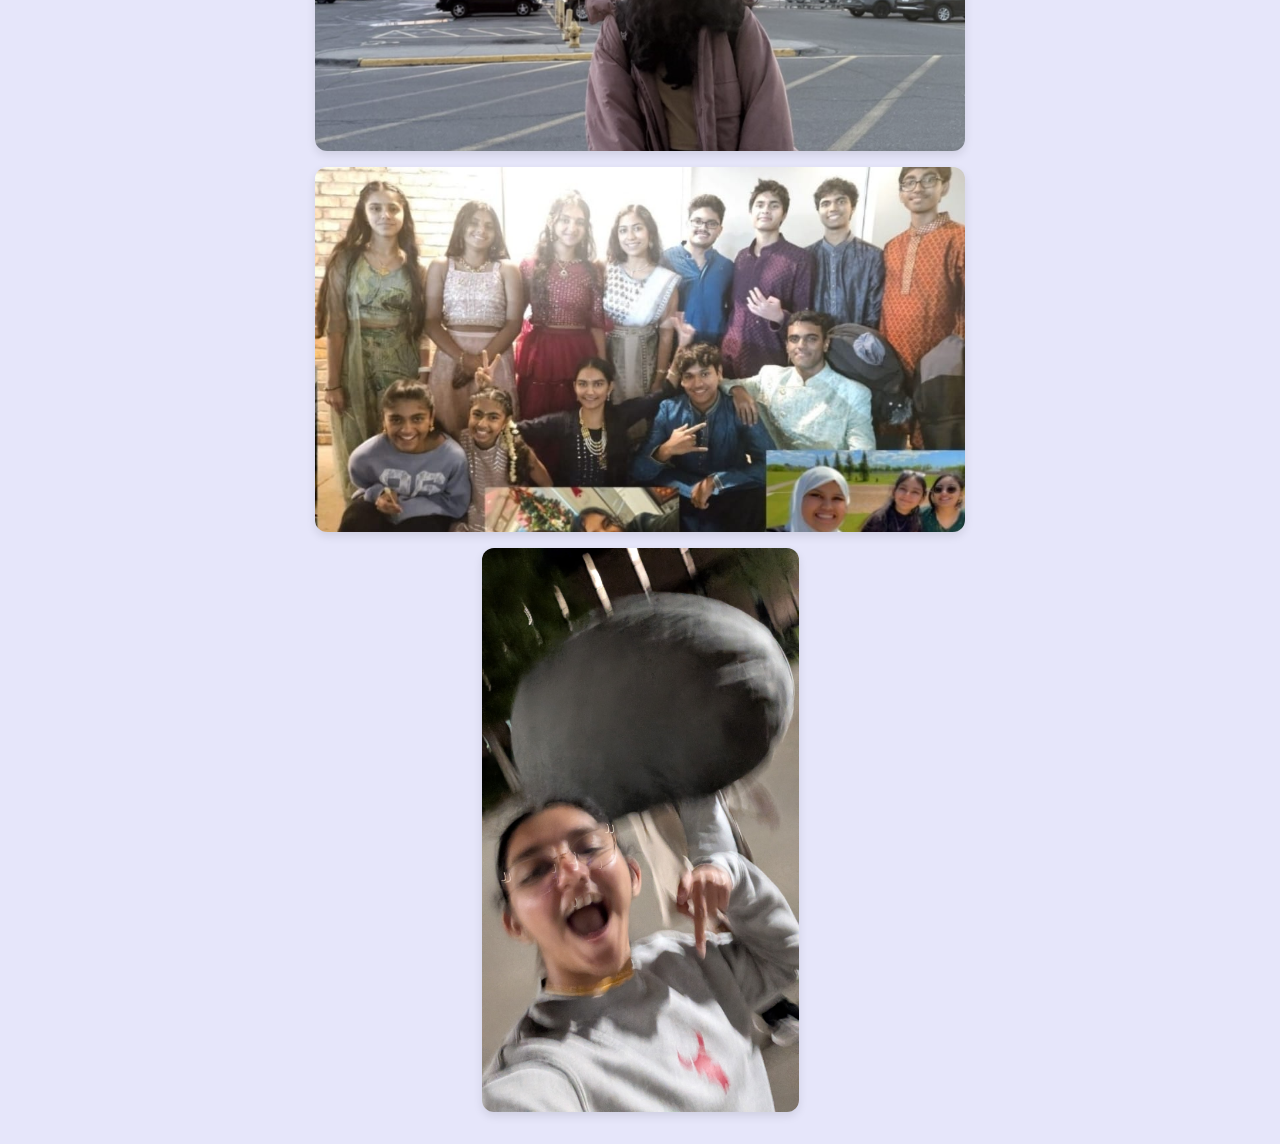
==== commit e653ea31: "stragglers" ====
--- a/index.html
+++ b/index.html
@@ -243,7 +243,7 @@
         <div class="card-face card-back">
           <div class="back-content">
             <h2>Akshaya is that one friend you know you're never going to have a dull moment with! Ever since joining our sou group a few years ago she has been nothing but fun. Happy Birthday Akshaya, keep that joyfulness and you will crush it both in the Army and life  :)</h2>
-            <p>Vashisht</p>
+            <p>~Vashisht</p>
           </div>
         </div>
       </div>
@@ -291,6 +291,68 @@
         </div>
       </div>
     </div>
+     <div class="card-container vertical">
+      <div class="card">
+        <div class="card-face card-front">
+          <img src="img29.jpg" alt="photo 2"/>
+        </div>
+        <div class="card-face card-back">
+          <div class="back-content">
+            <h2>heyy akk 
+HAPPY BIRTHDAYY BUDDY
+i miss you so muchh and CANT WAIT to see you againn
+happy 19 !!!
+</h2>
+            <p>~ Myom</p>
+          </div>
+        </div>
+      </div>
+    </div>
+    <div class="card-container vertical">
+      <div class="card">
+        <div class="card-face card-front">
+          <img src="img30.jpg" alt="photo 2"/>
+        </div>
+        <div class="card-face card-back">
+          <div class="back-content">
+            <h2>Happy birthday akshaya!! 🎉🎉I hope you have the best day; let’s hang out before school starts again :))</h2>
+            <p>~ Rutva</p>
+          </div>
+        </div>
+      </div>
+    </div>
+    <div class="card-container vertical">
+      <div class="card">
+        <div class="card-face card-front">
+          <img src="img31.jpg" alt="photo 2"/>
+        </div>
+        <div class="card-face card-back">
+          <div class="back-content">
+            <h2>Akshya, ur so sweet and kind to people. I remember when you helped me make weight for wrestling. Thank you for being Awesome Sauce!!</h2>
+            <p>~ Anna</p>
+          </div>
+        </div>
+      </div>
+    </div>
+    <div class="card-container vertical">
+      <div class="card">
+        <div class="card-face card-front">
+          <img src="img33.jpg" alt="photo 2"/>
+        </div>
+        <div class="card-face card-back">
+          <div class="back-content">
+            <h2>Hey Akshaya,
+
+Happy birthday! Wish you the best of luck for the future. You’re super smart and talented everyone around you can see that. You got hella aura. Keep locking in whether that be for dance or for physics midterms. 
+
+Best wishes,
+</h2>
+            <p>~ Nithin</p>
+          </div>
+        </div>
+      </div>
+    </div>
+    
 
     
     
@@ -389,6 +451,19 @@
             <h2>Dear Akshya,
 I can’t believe how lucky I am to have you in my life. You’re the prettiest inside out and I wish I could carry you in my pocket because you make every moment feel complete. I wish you the happiest birthday and I hope that your smile will continue to illuminate every room you step into :)</h2>
             <p>~ Aarya</p>
+          </div>
+        </div>
+      </div>
+    </div>
+    <div class="card-container horizontal">
+      <div class="card">
+        <div class="card-face card-front">
+          <img src="img32.jpg" alt="photo 4"/>
+        </div>
+        <div class="card-face card-back">
+          <div class="back-content">
+            <h2>Happy birthday brooooo</h2>
+             <p>~ Divyesh</p>
           </div>
         </div>
       </div>
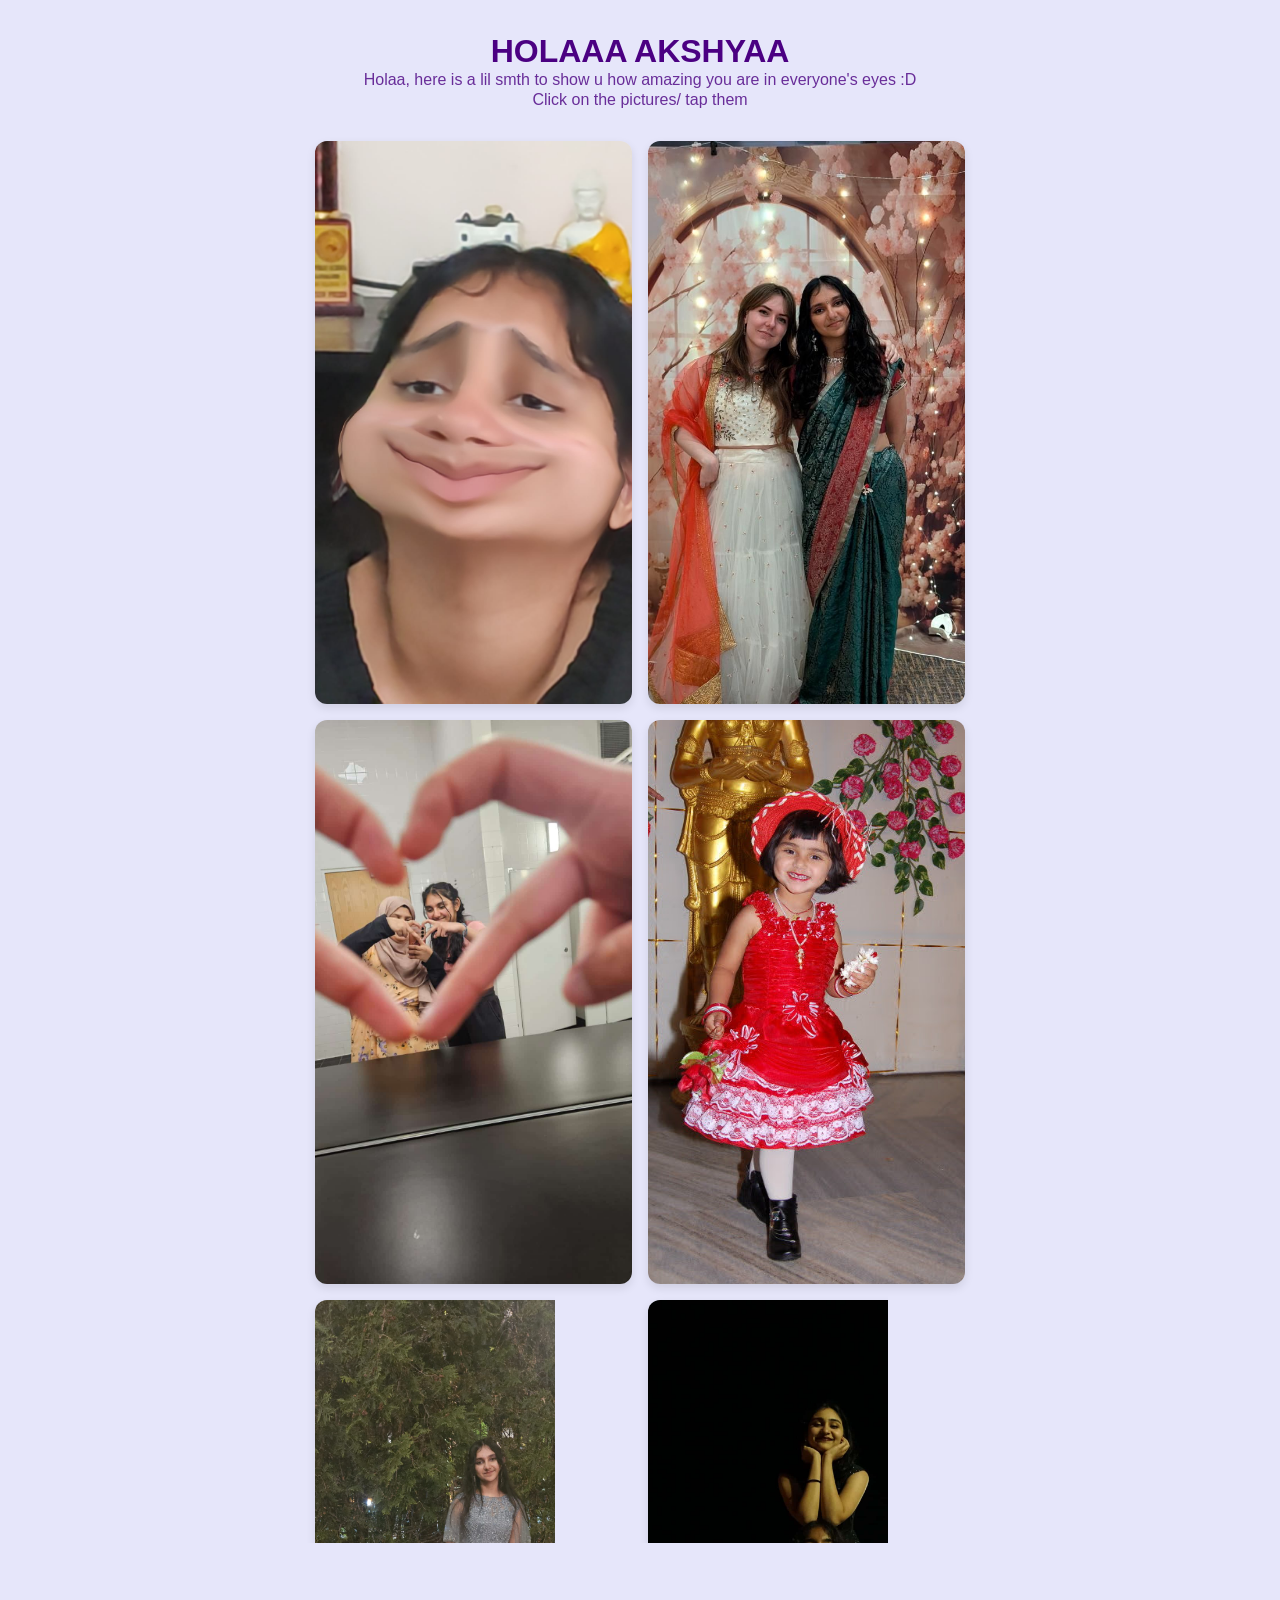
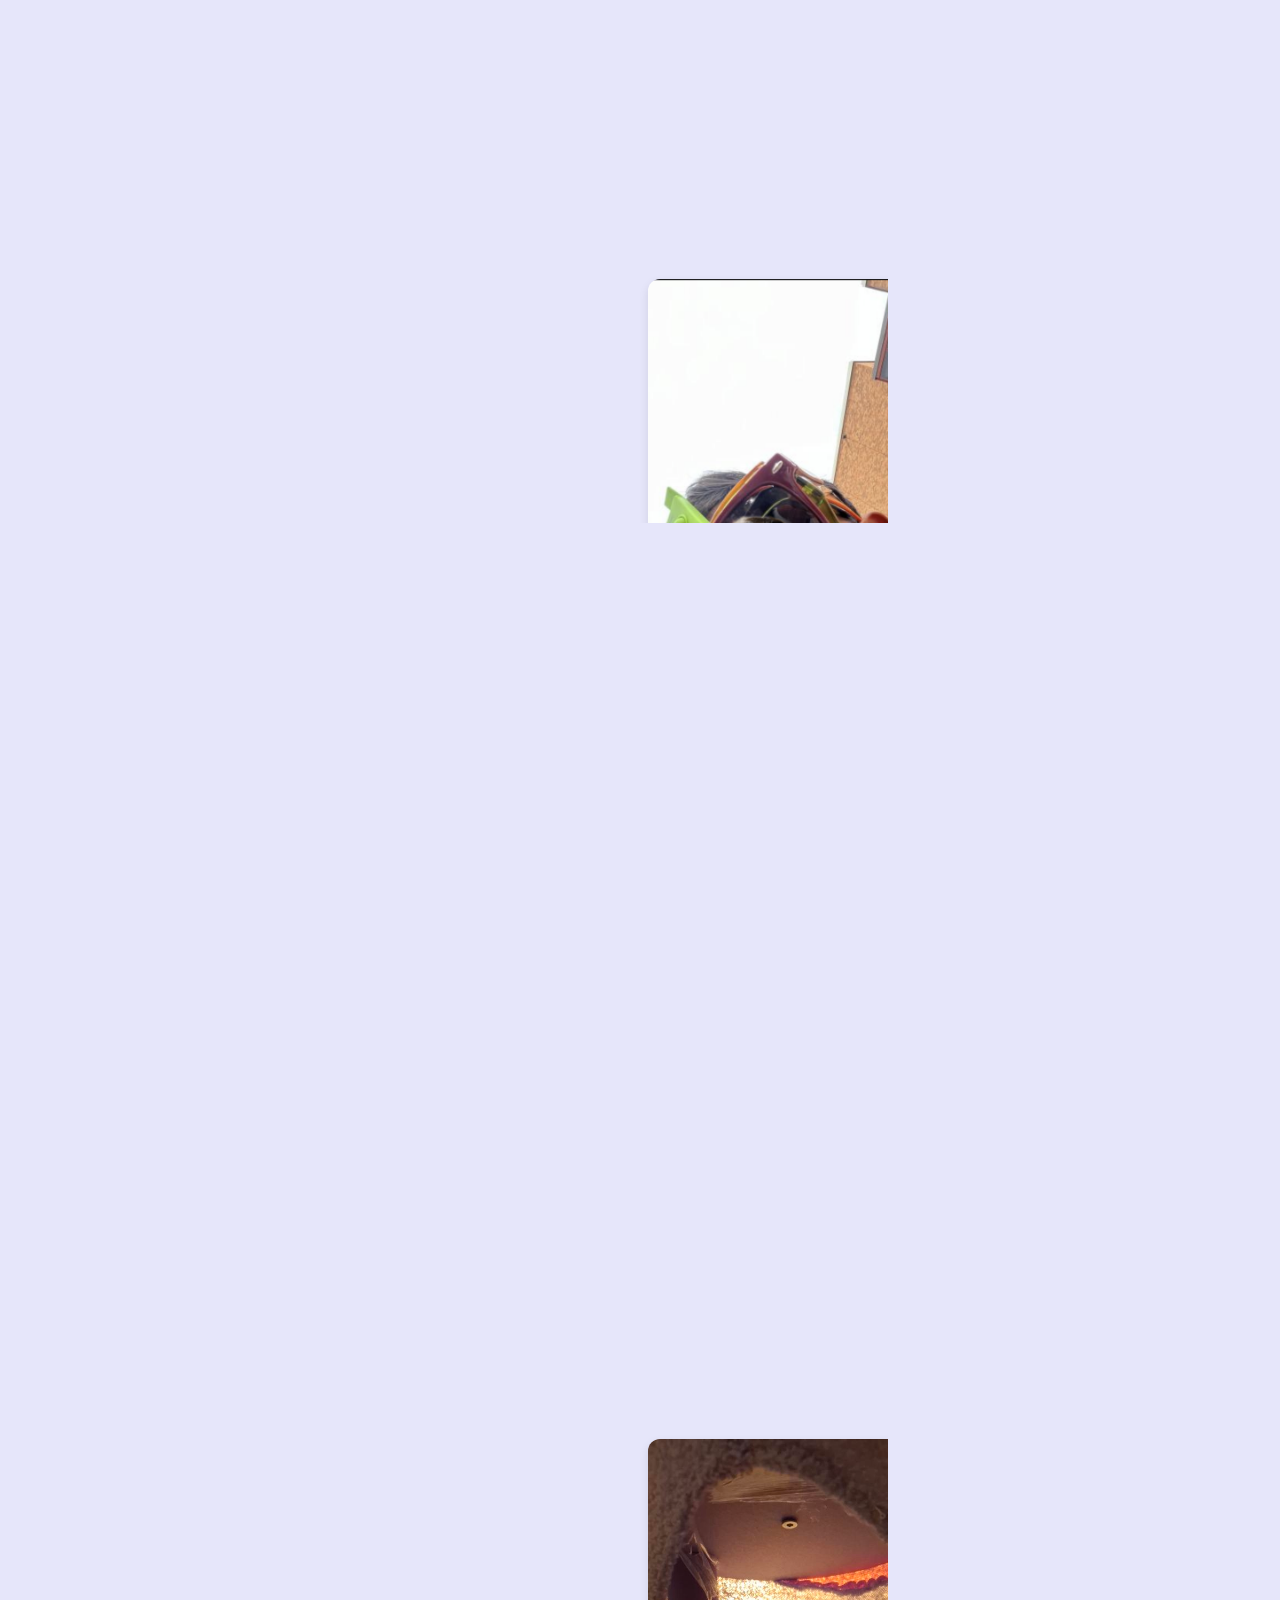
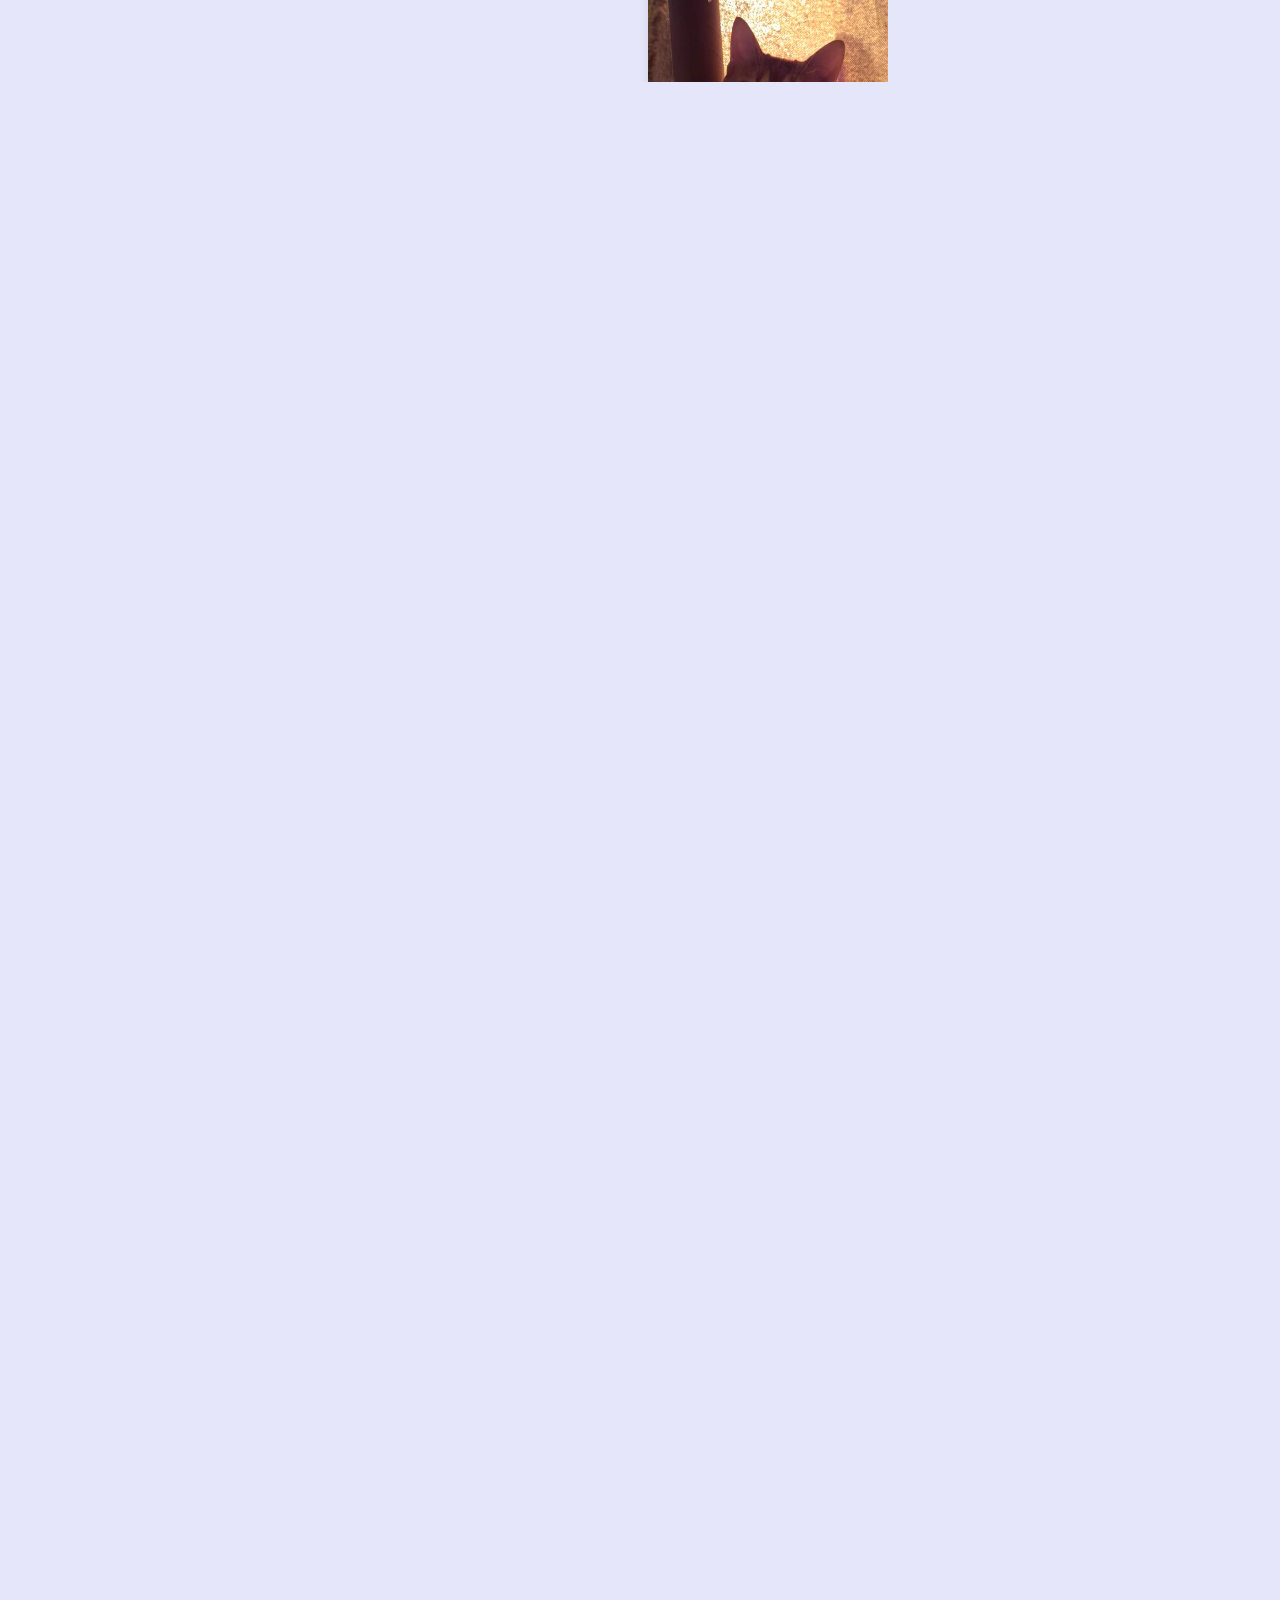
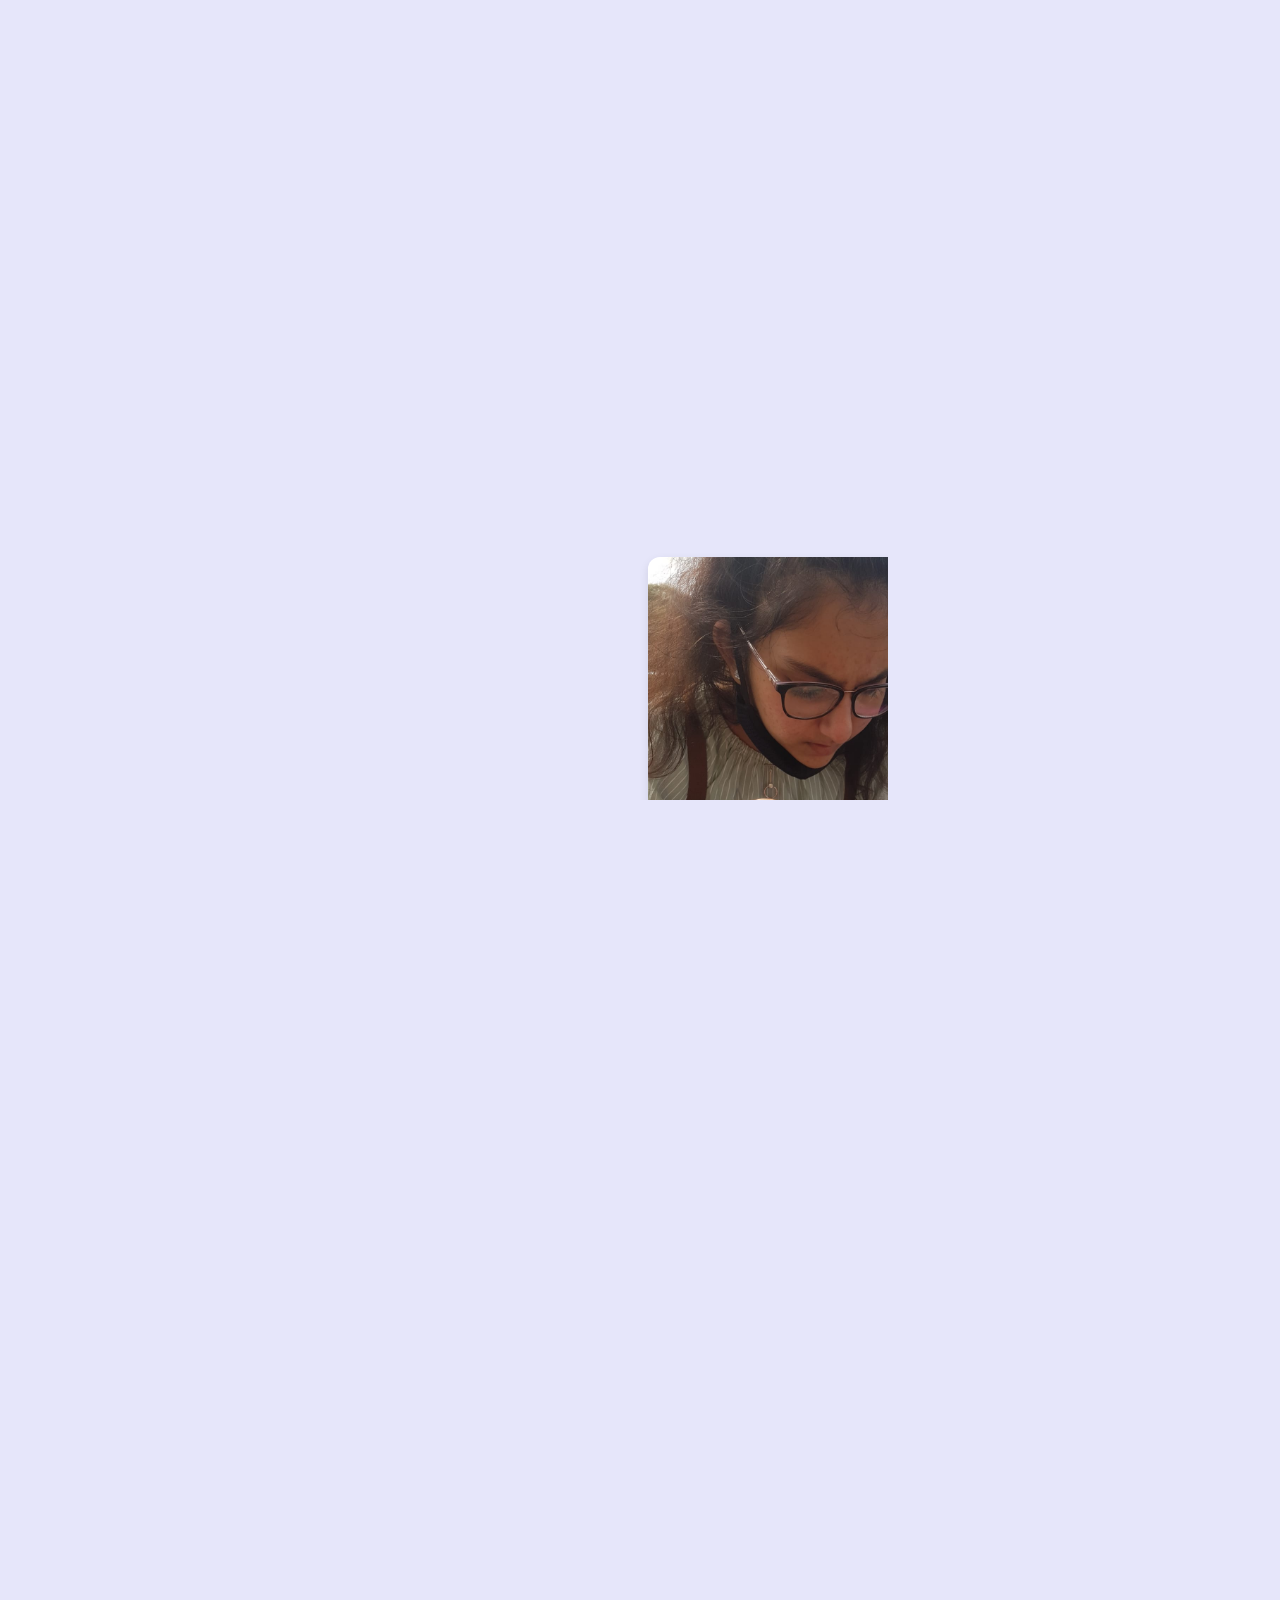
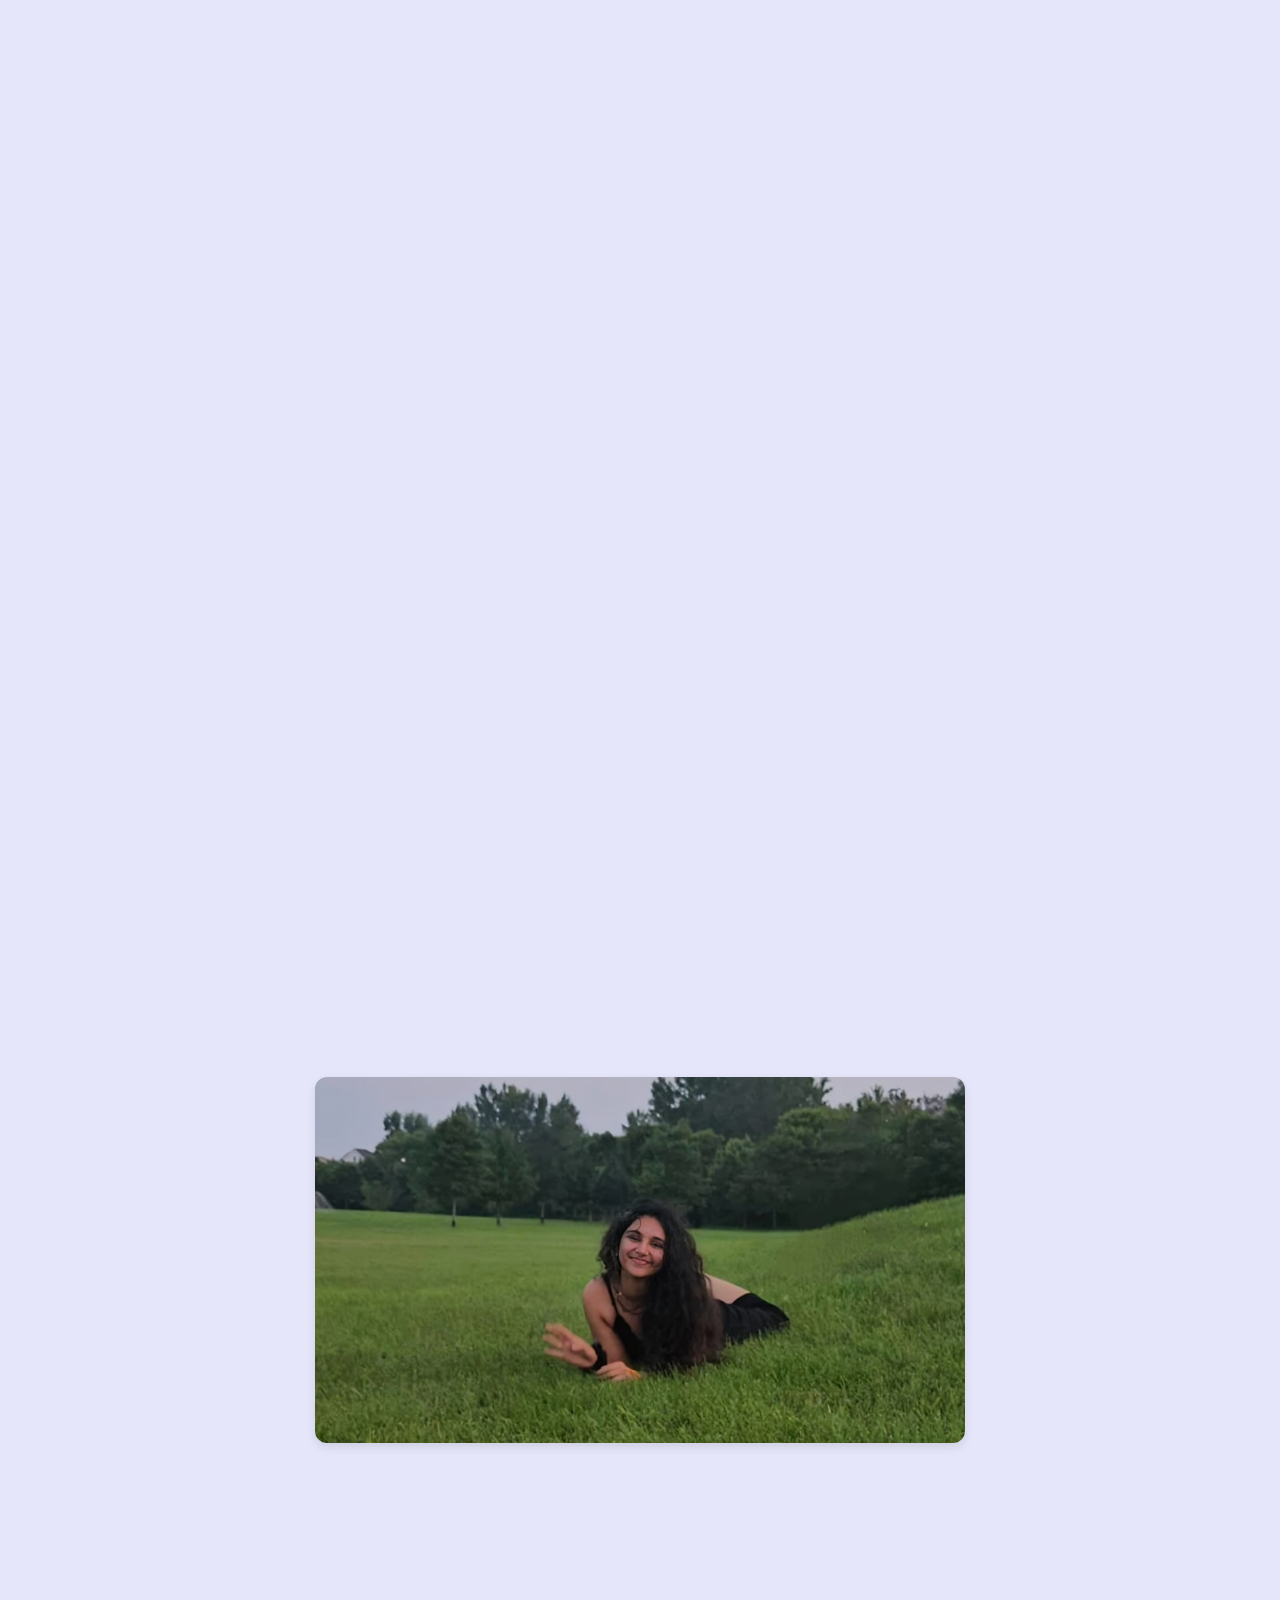
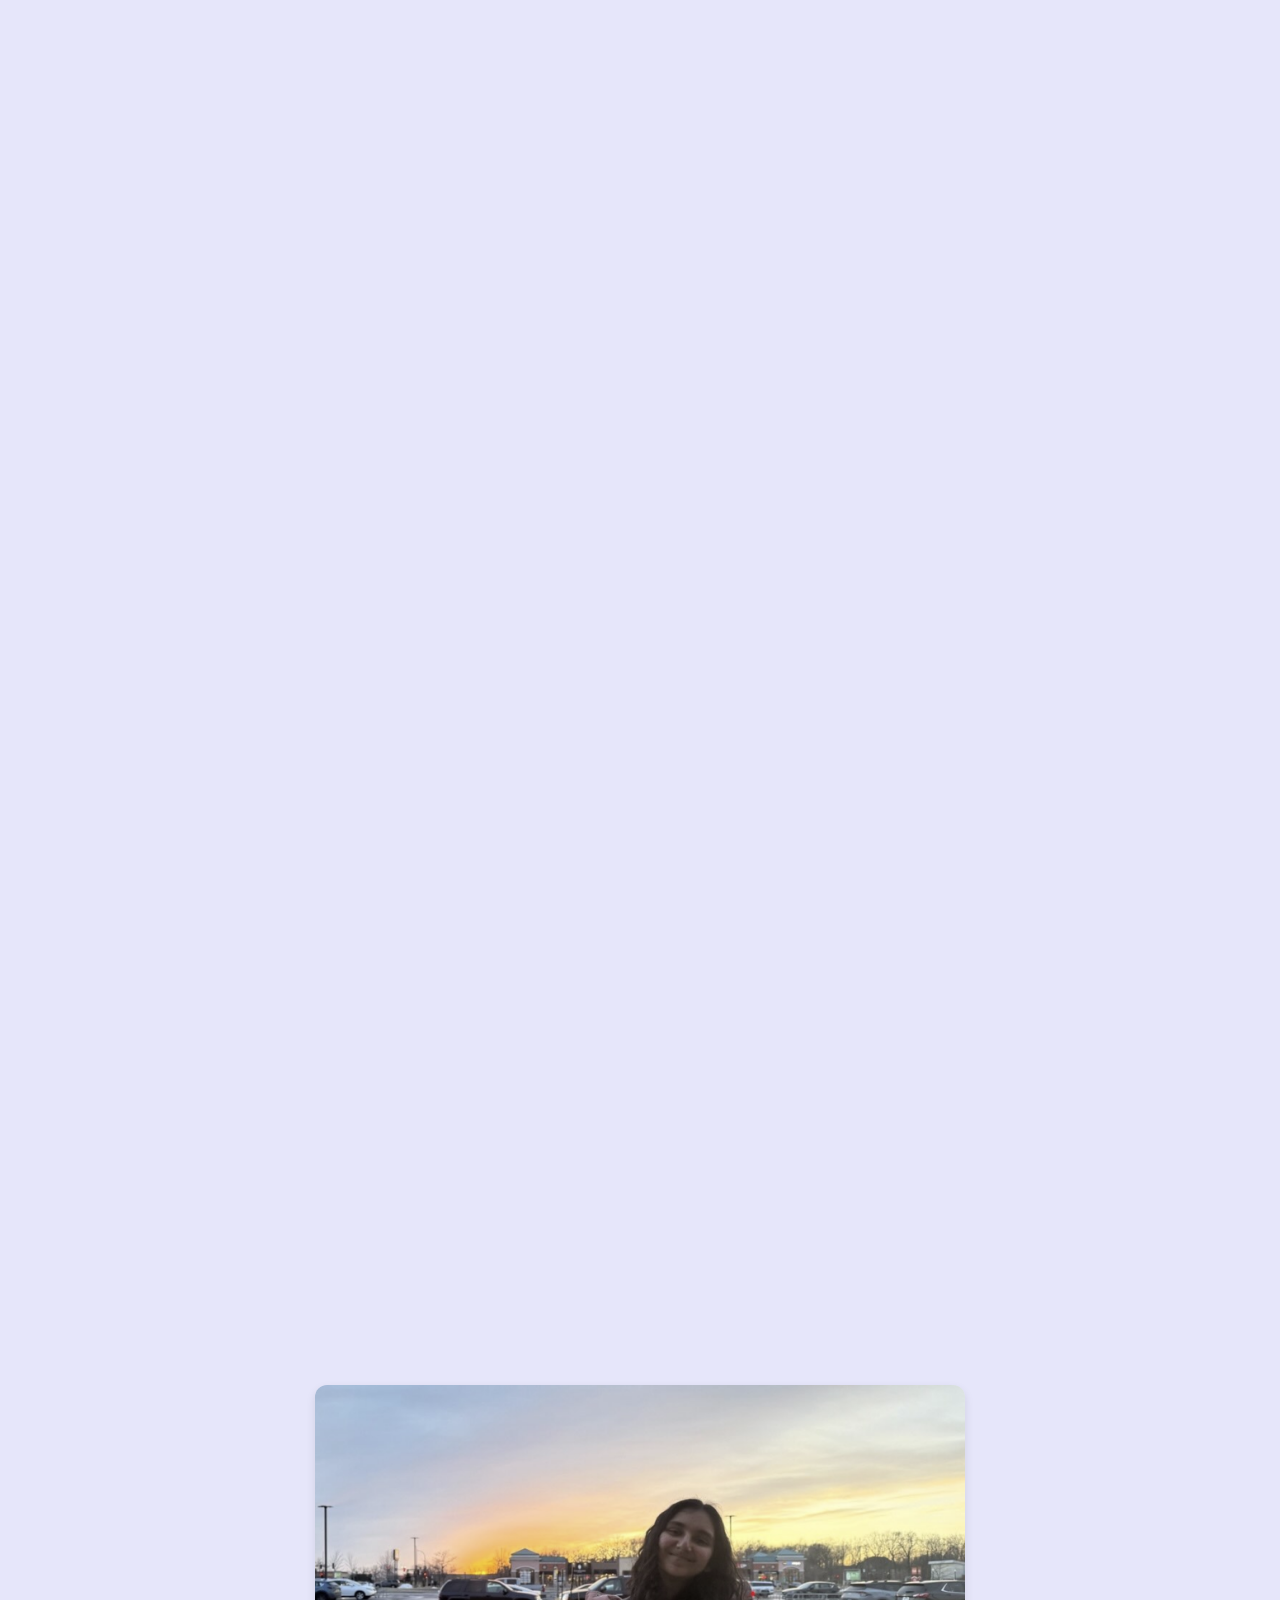
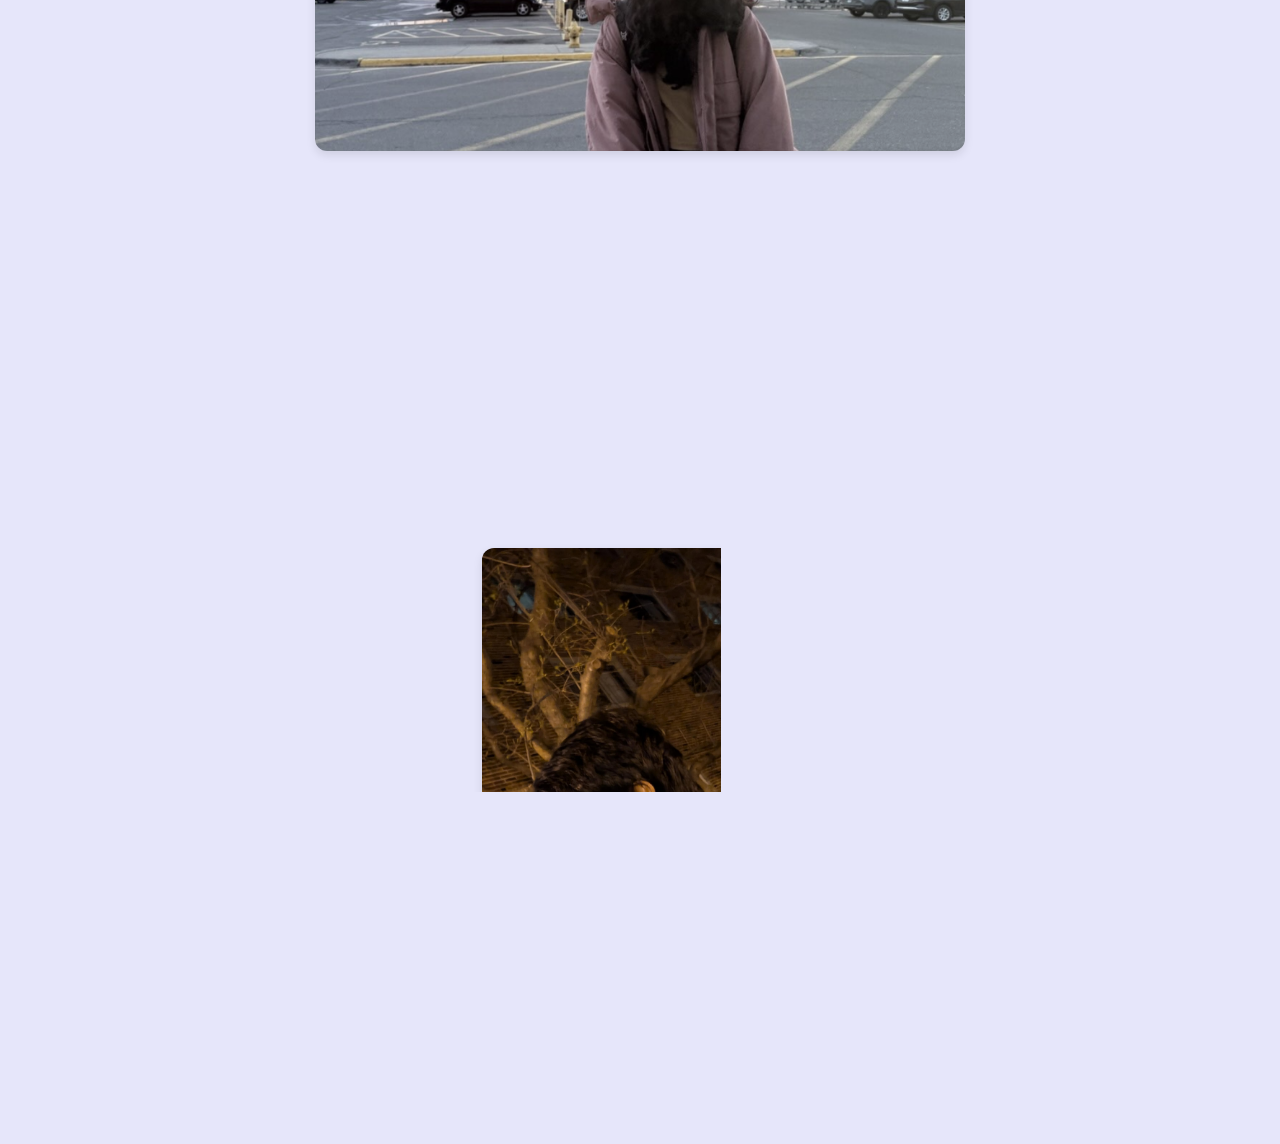
==== commit 2a2550dc: "final touches, good bye :)" ====
--- a/index.html
+++ b/index.html
@@ -352,6 +352,19 @@
         </div>
       </div>
     </div>
+    <div class="card-container vertical">
+      <div class="card">
+        <div class="card-face card-front">
+          <img src="img34.jpg" alt="photo 2"/>
+        </div>
+        <div class="card-face card-back">
+          <div class="back-content">
+            <h2>placeholder_athena</h2>
+            <p>~Athena</p>
+          </div>
+        </div>
+      </div>
+    </div>
     
 
     
@@ -471,7 +484,7 @@
     <div class="card-container vertical">
       <div class="card">
         <div class="card-face card-front">
-          <img src="img1.jpg" alt="photo 1"/>
+          <img src="img69.jpg" alt="photo 1"/>
         </div>
         <div class="card-face card-back">
           <div class="back-content">
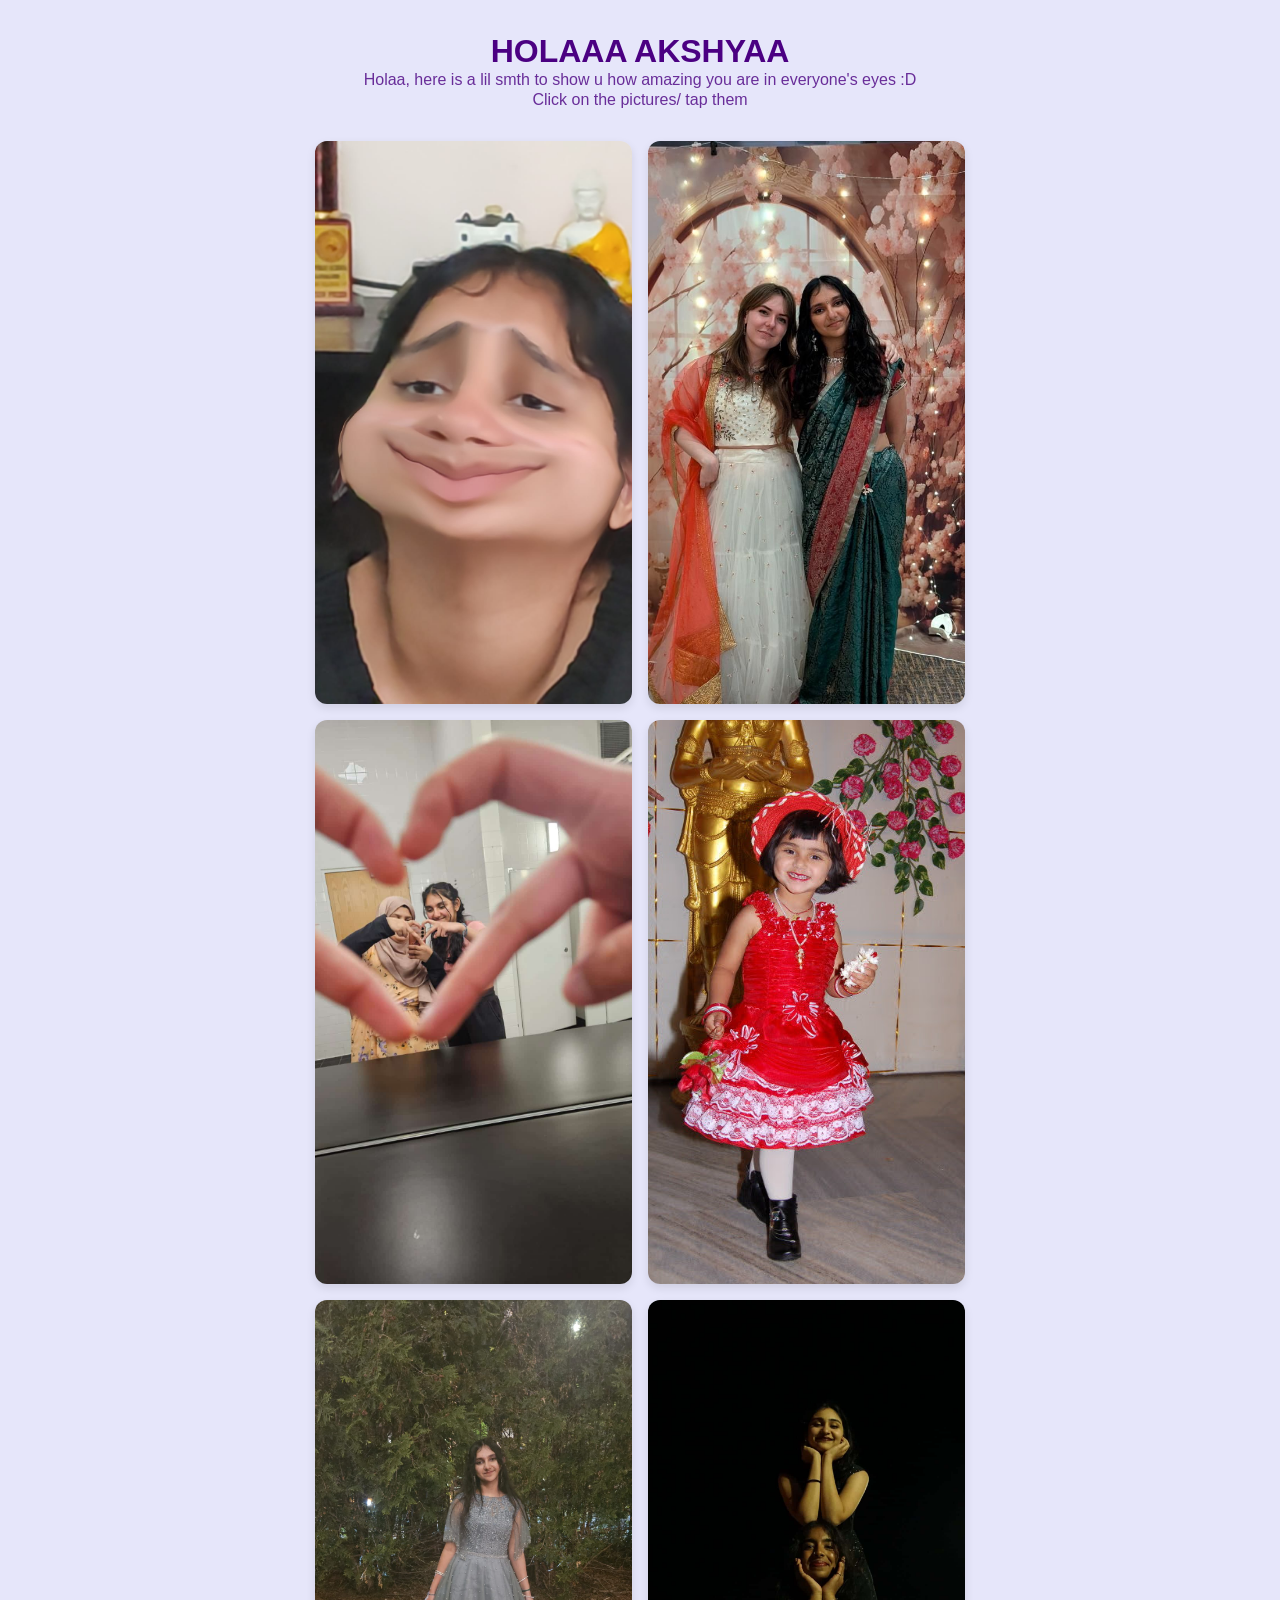
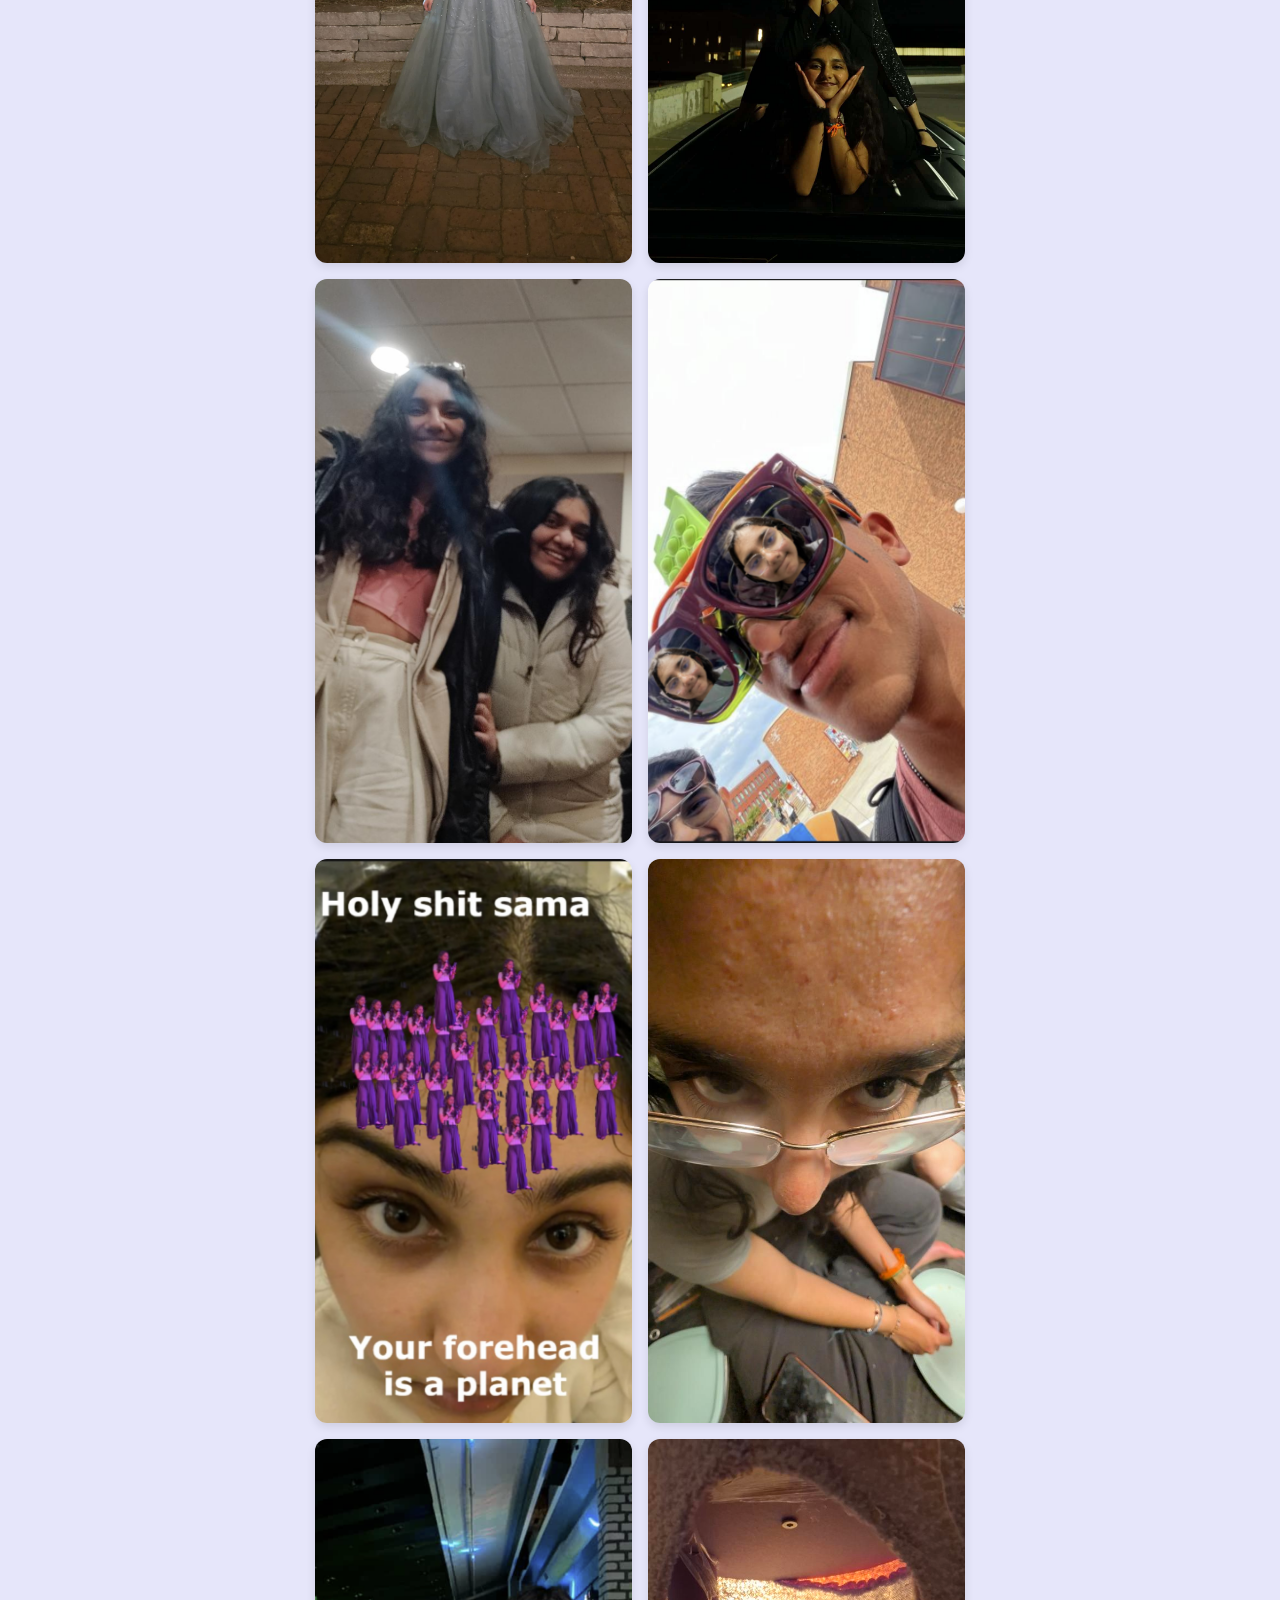
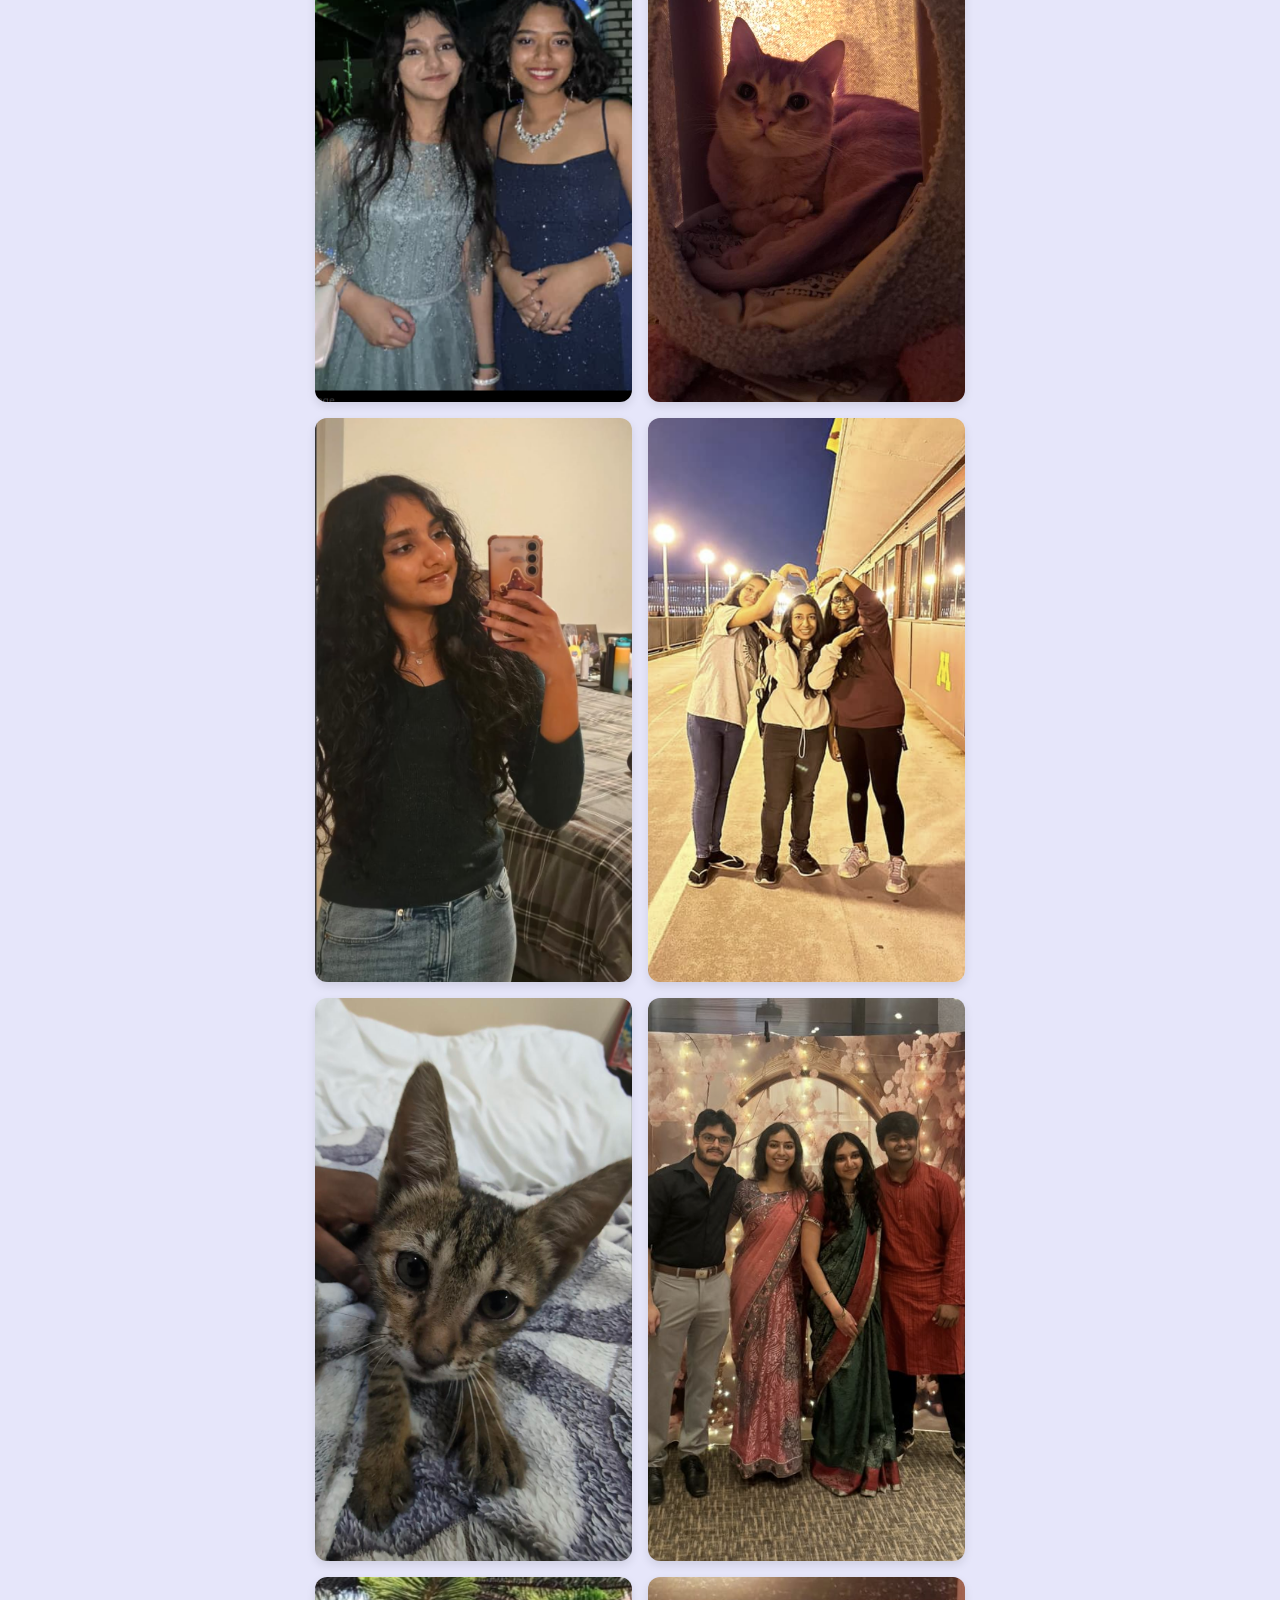
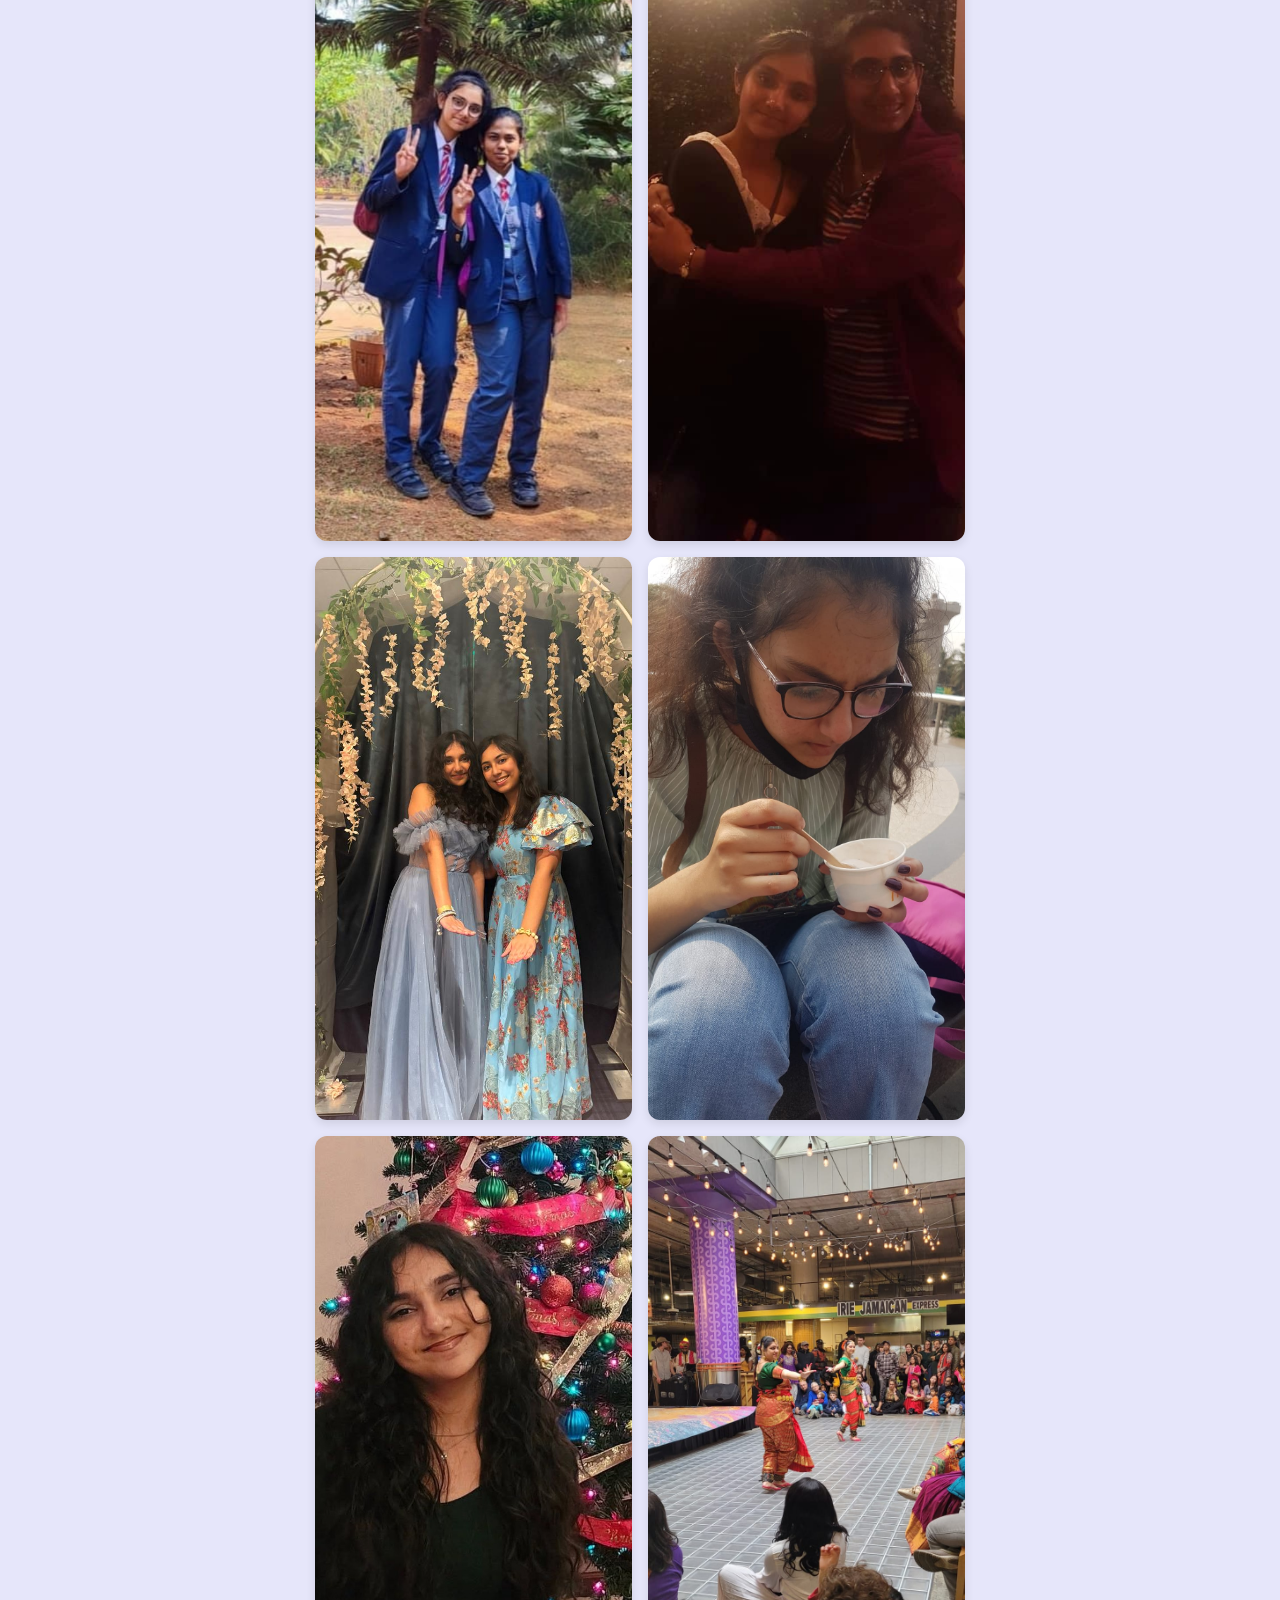
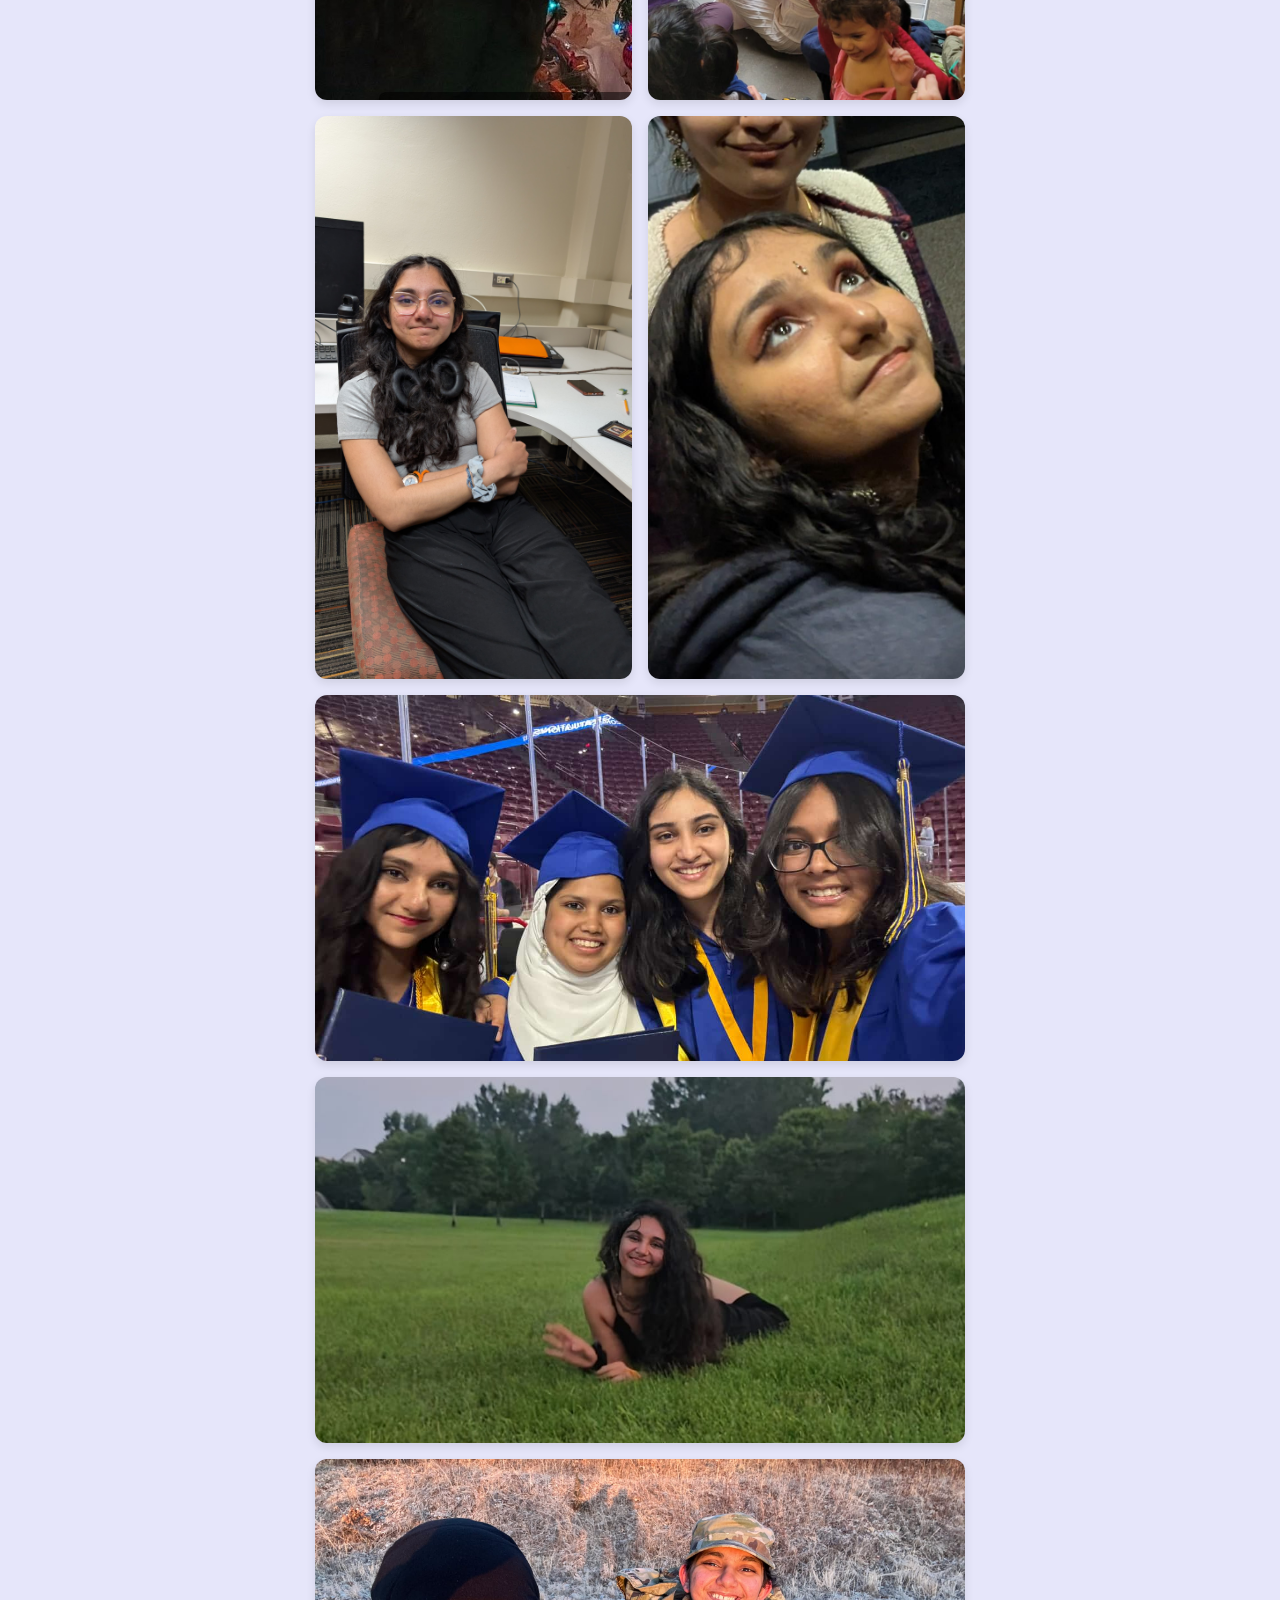
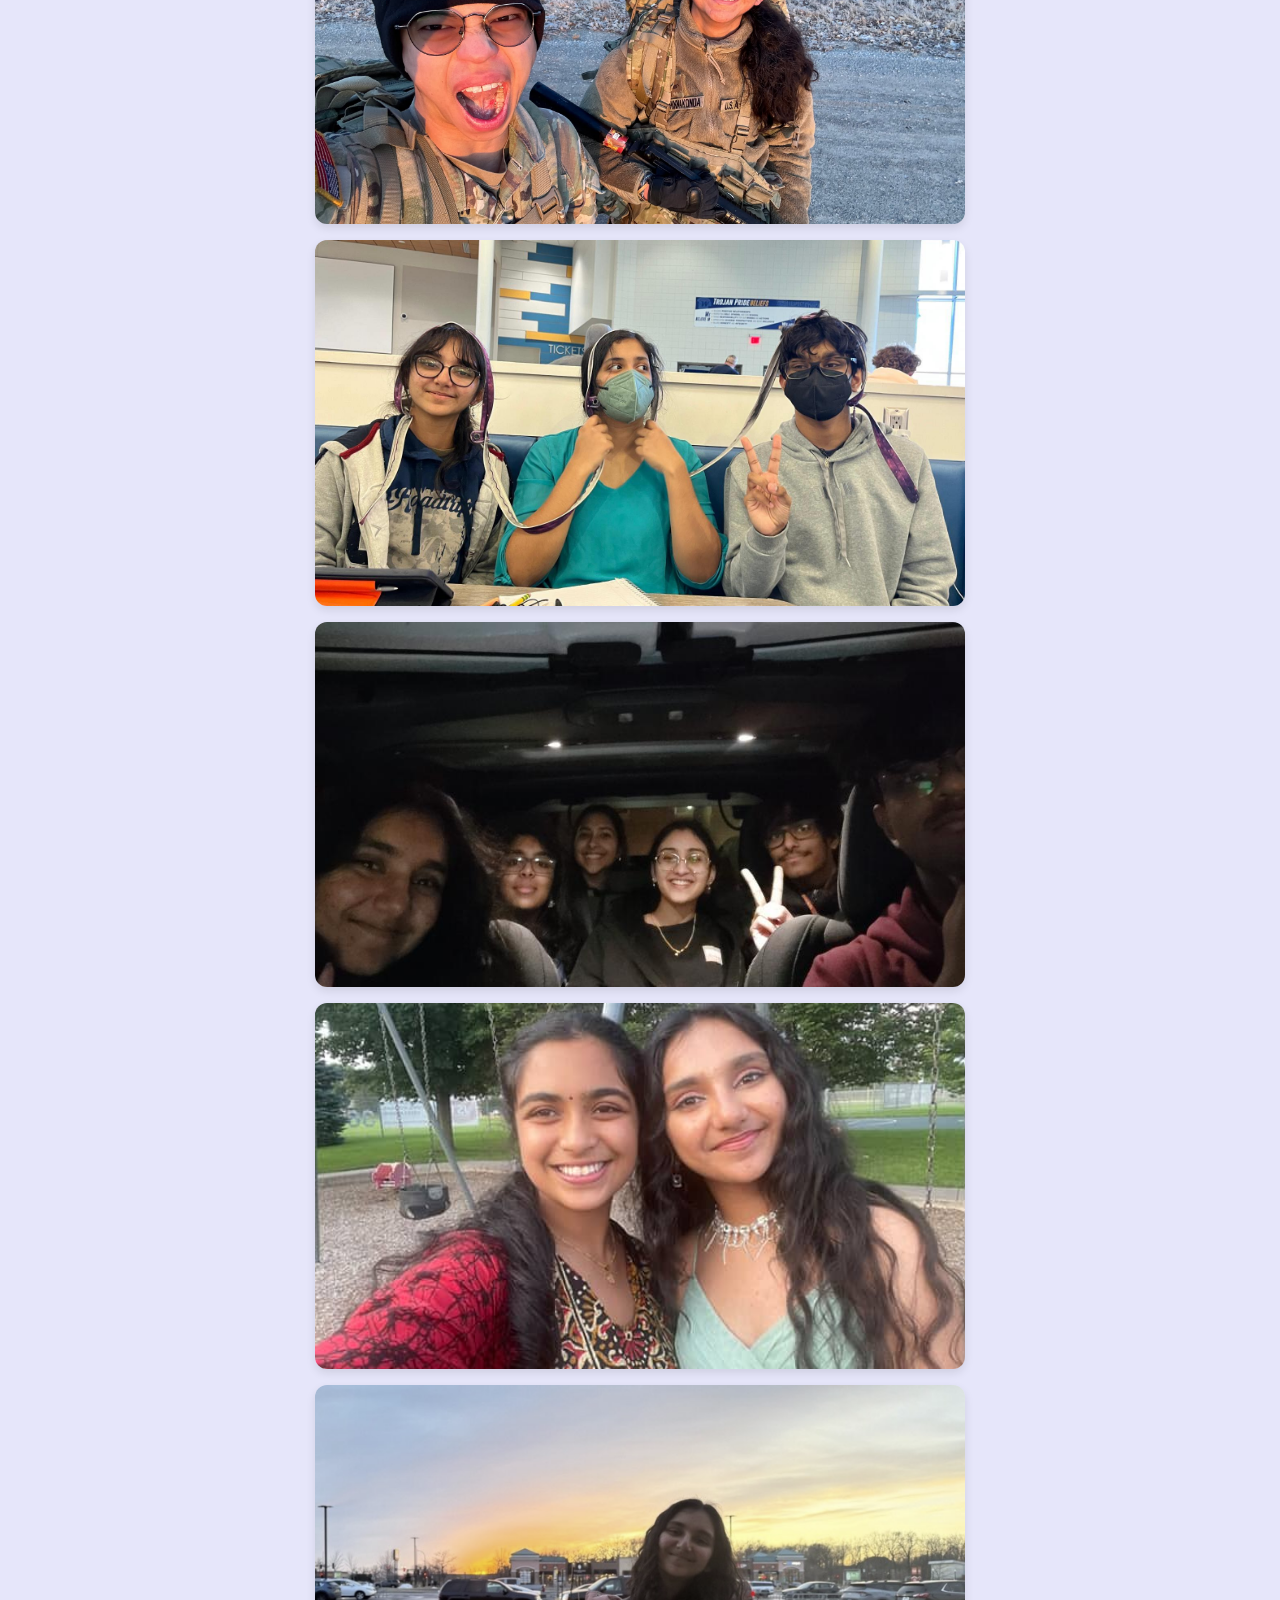
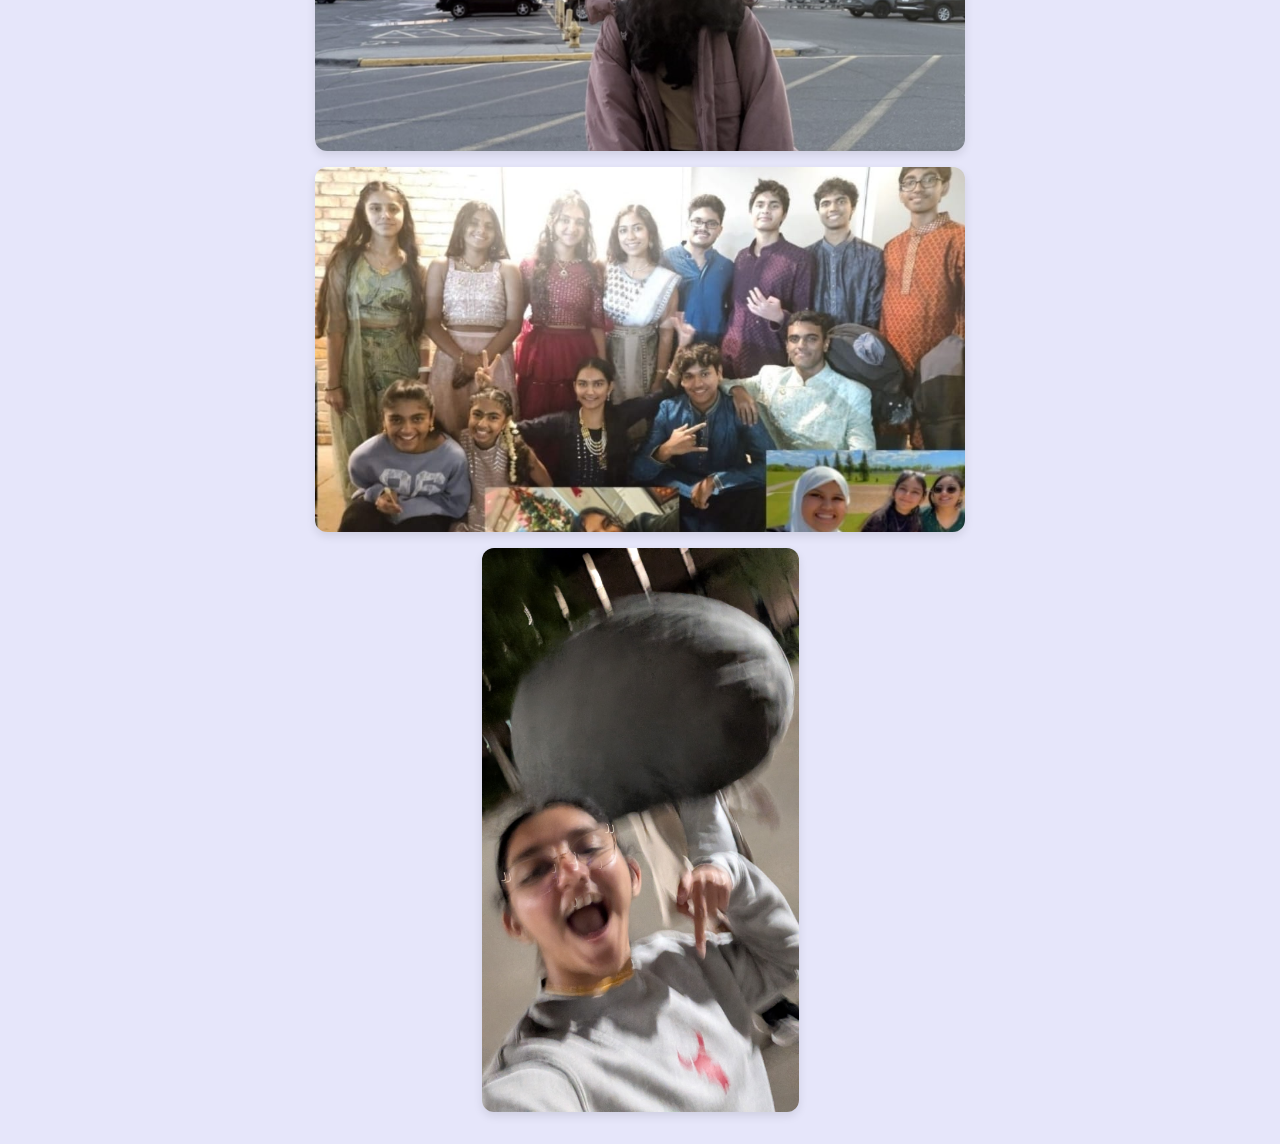
==== commit b78c18b2: "she made me change it" ====
--- a/index.html
+++ b/index.html
@@ -484,7 +484,7 @@
     <div class="card-container vertical">
       <div class="card">
         <div class="card-face card-front">
-          <img src="img69.jpg" alt="photo 1"/>
+          <img src="img1.jpg" alt="photo 1"/>
         </div>
         <div class="card-face card-back">
           <div class="back-content">
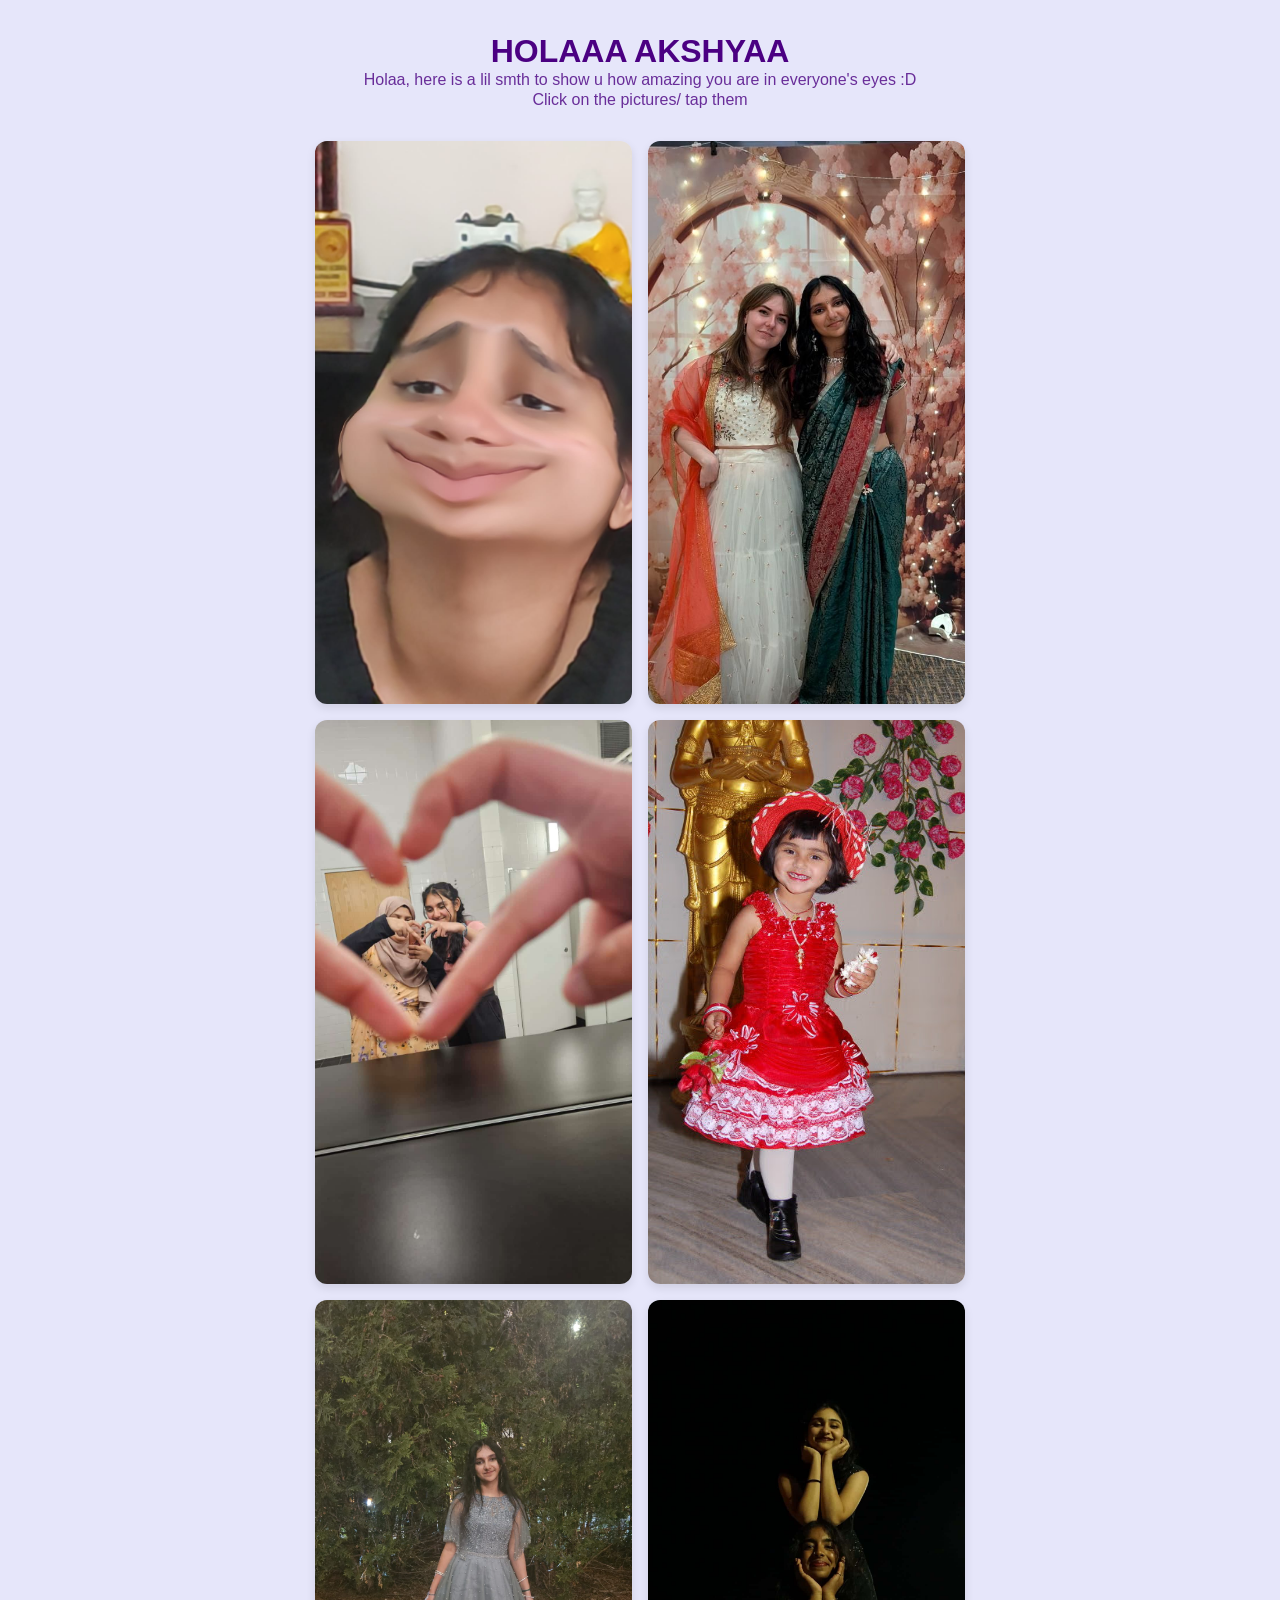
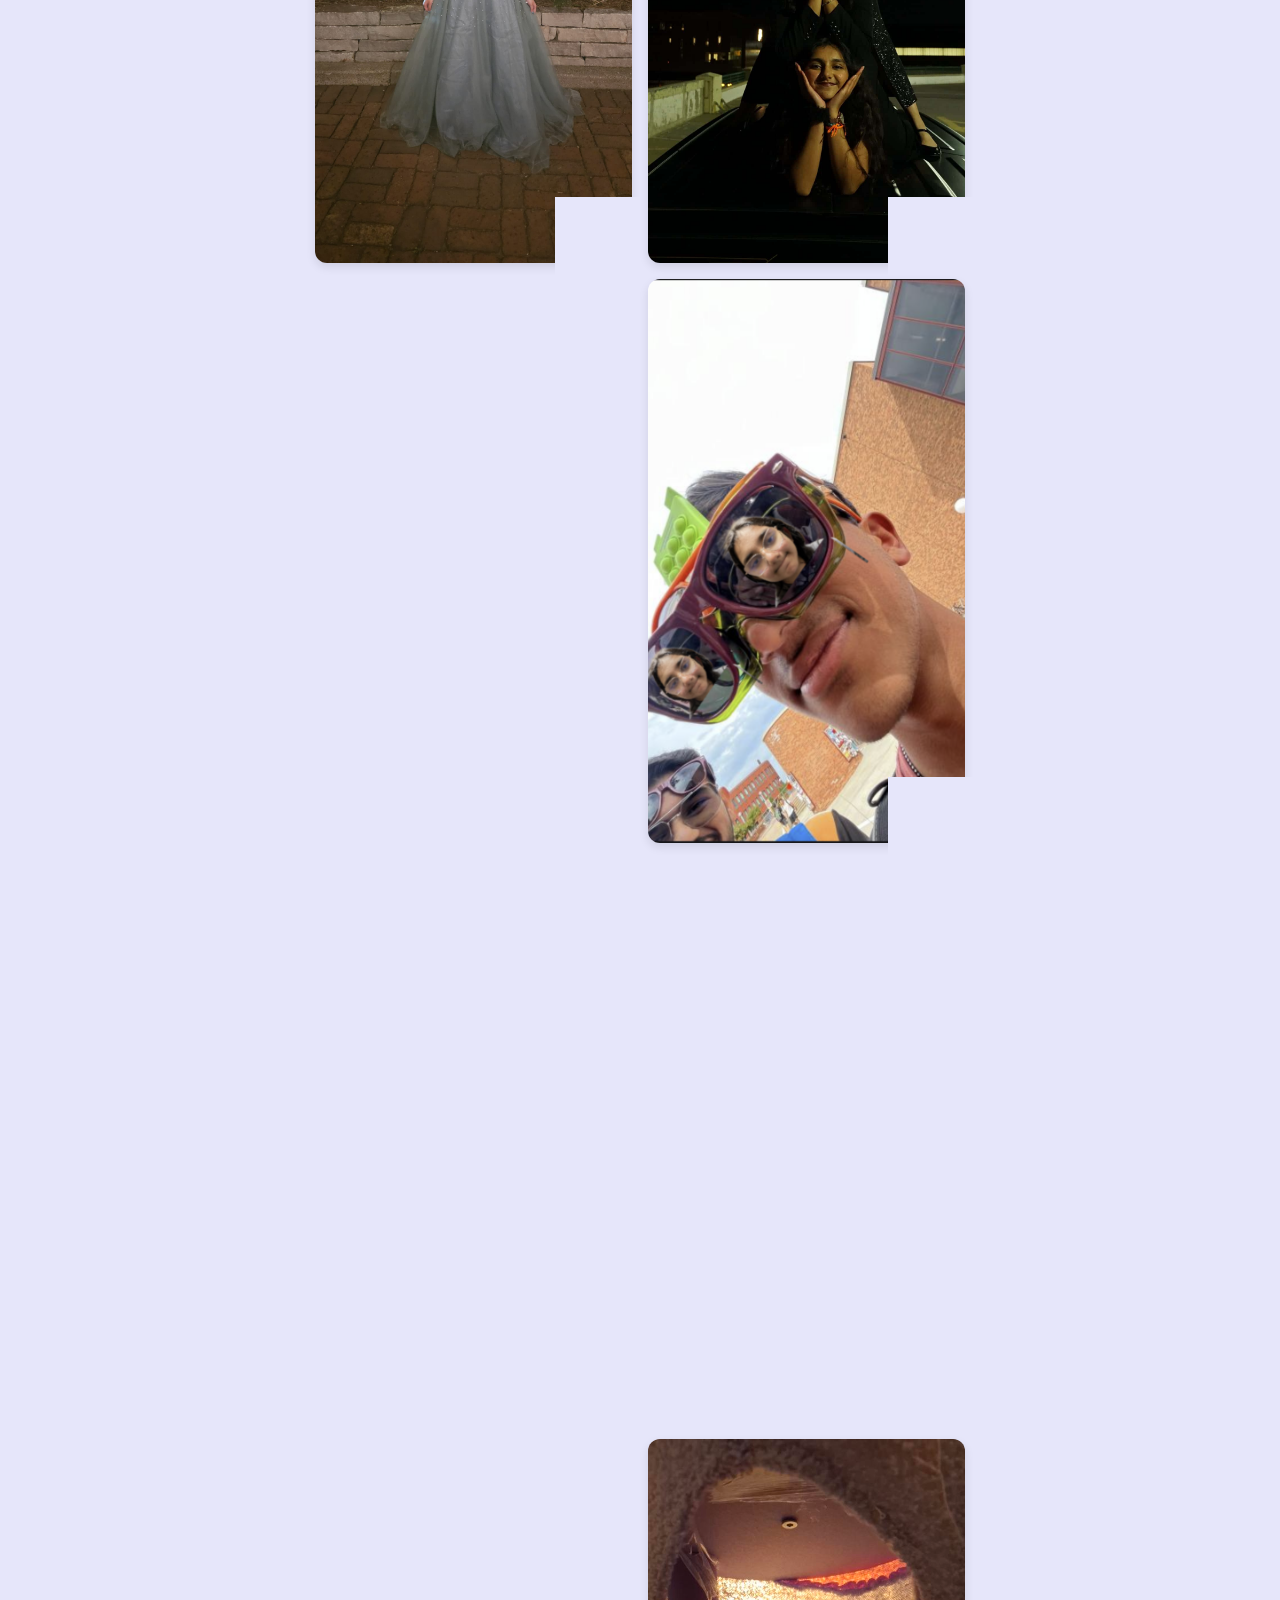
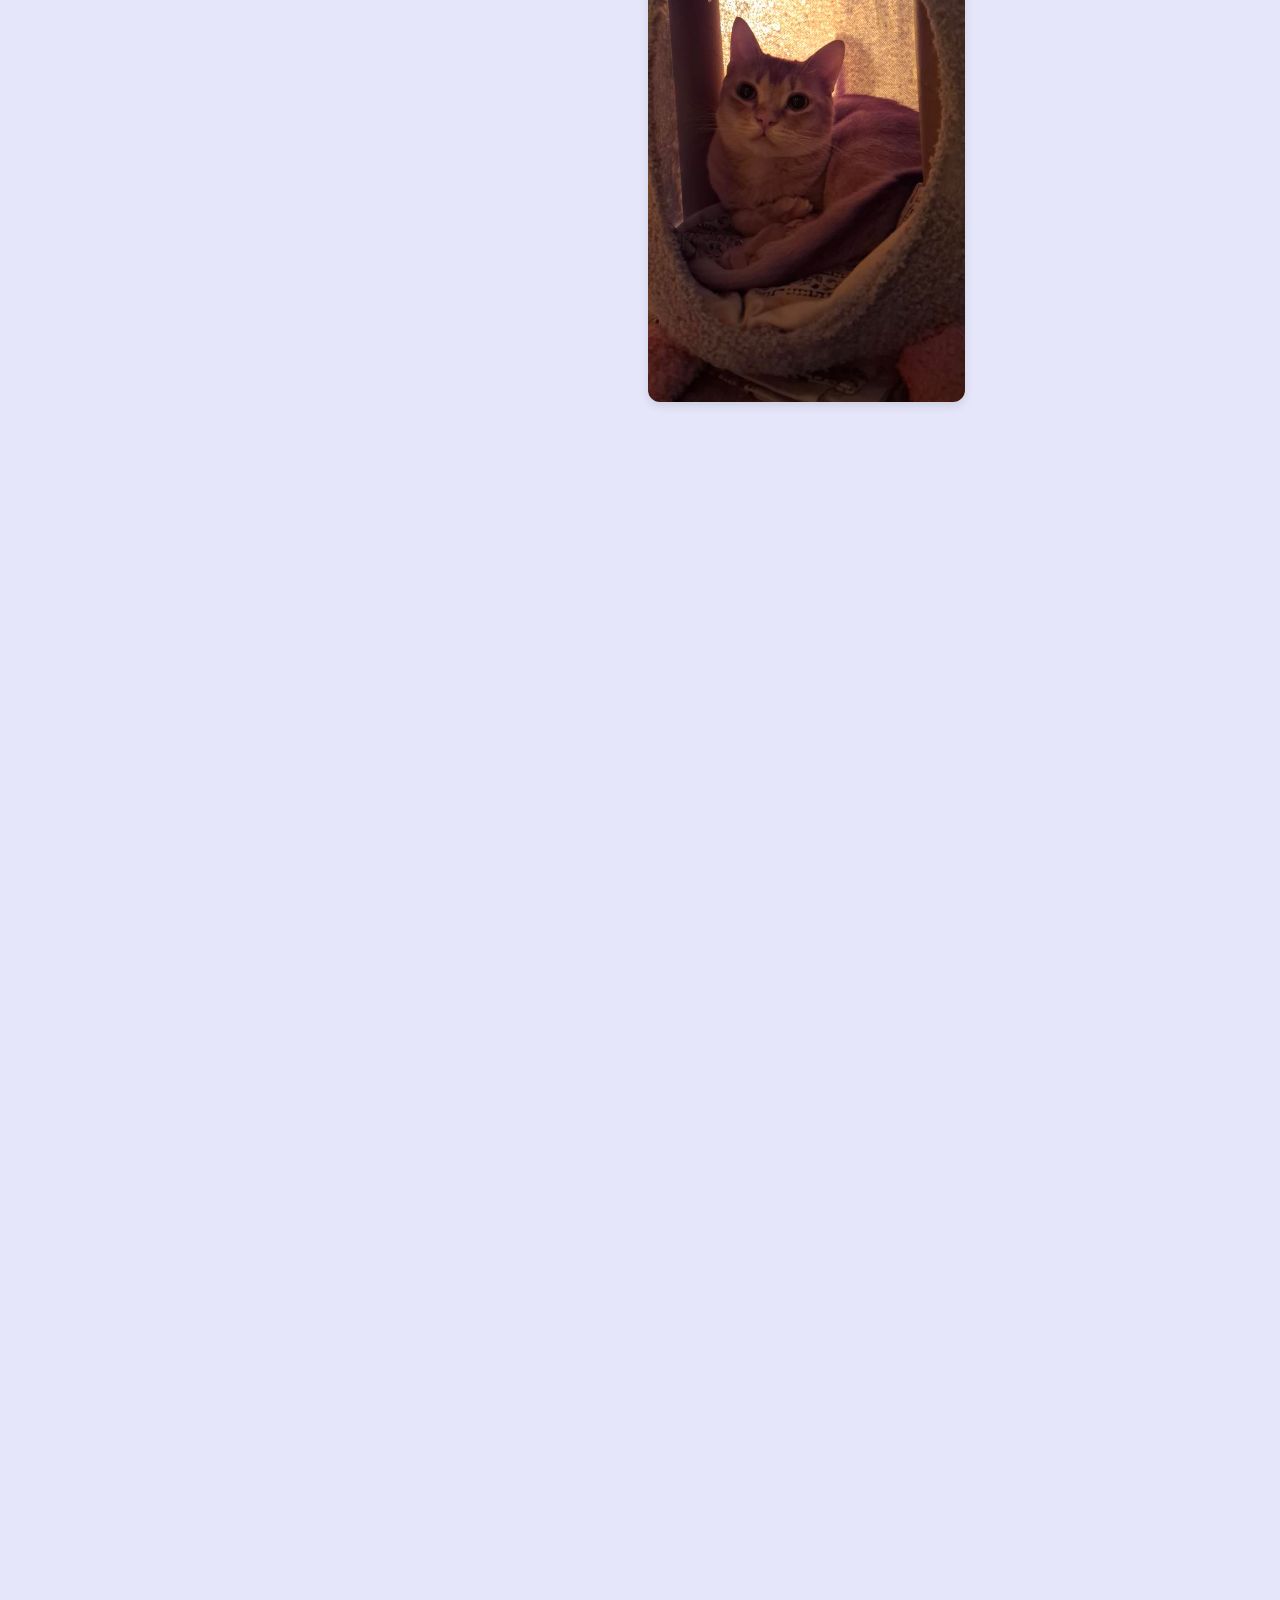
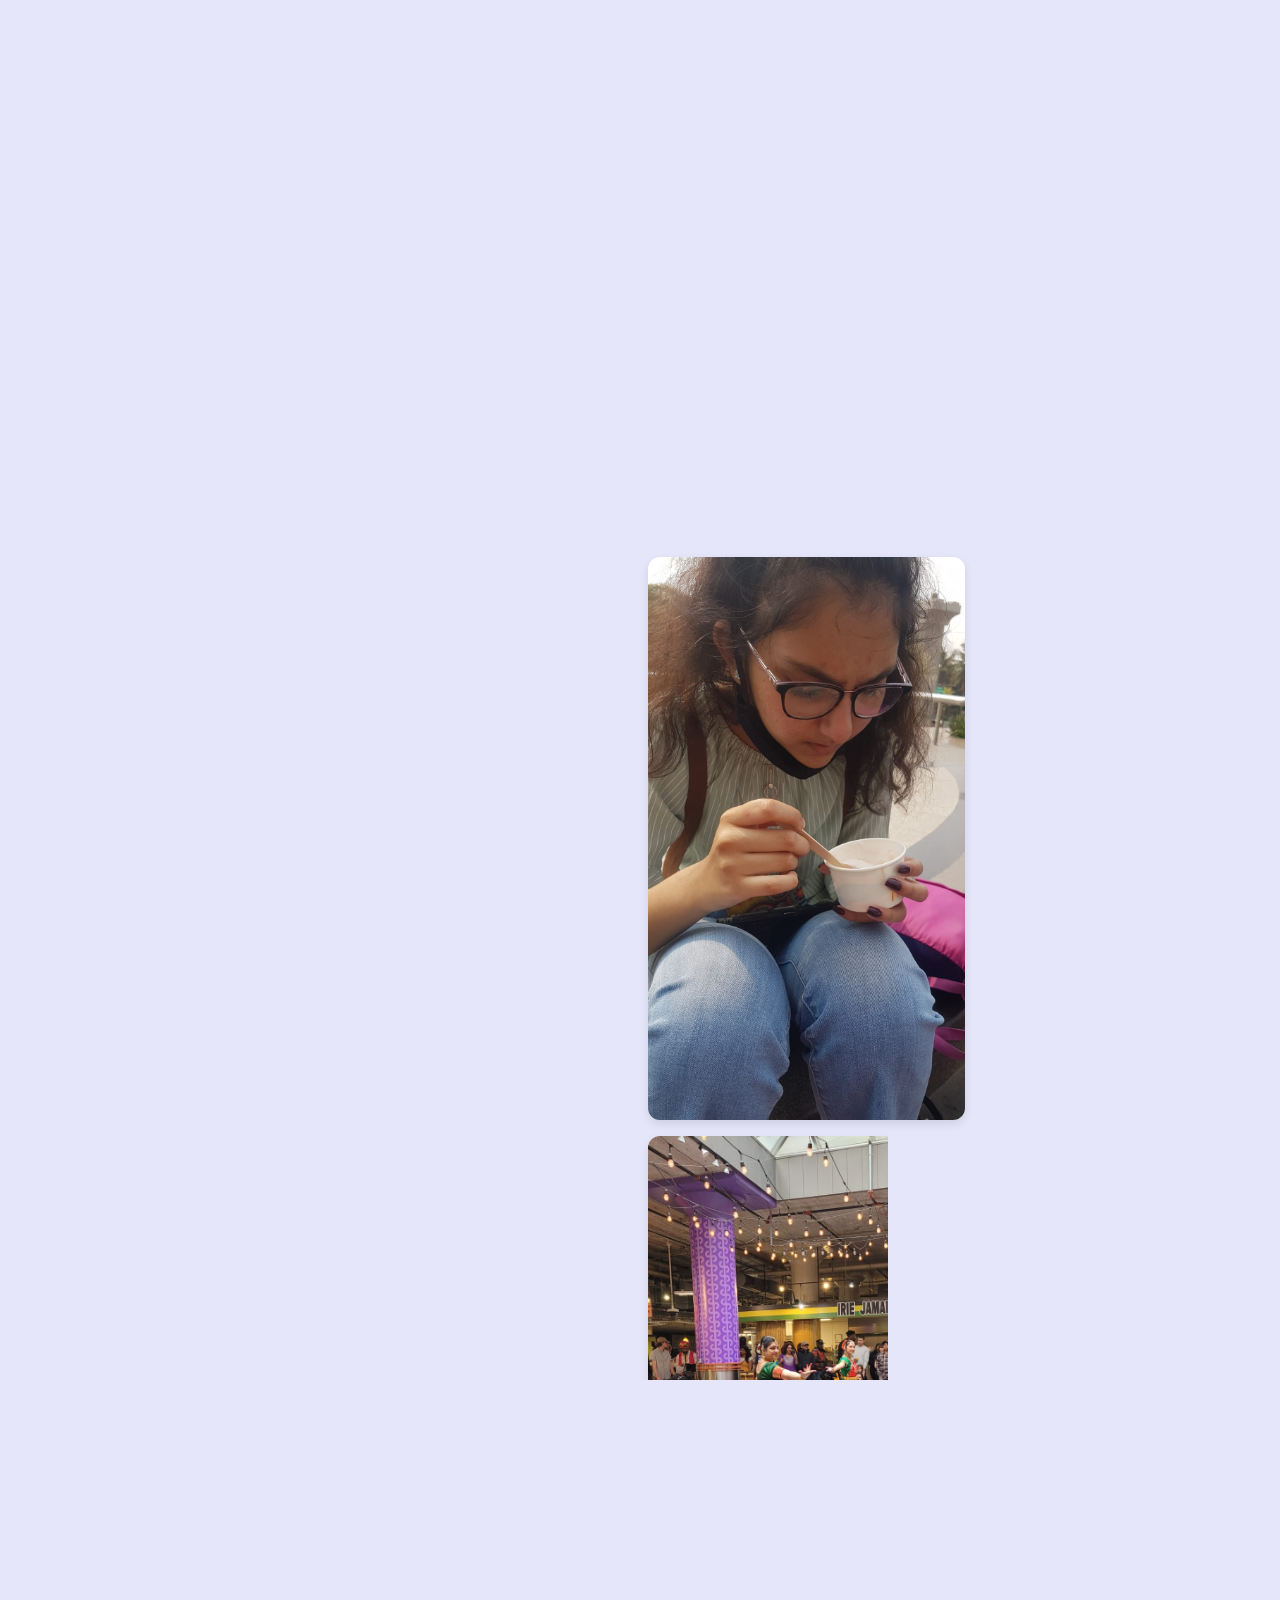
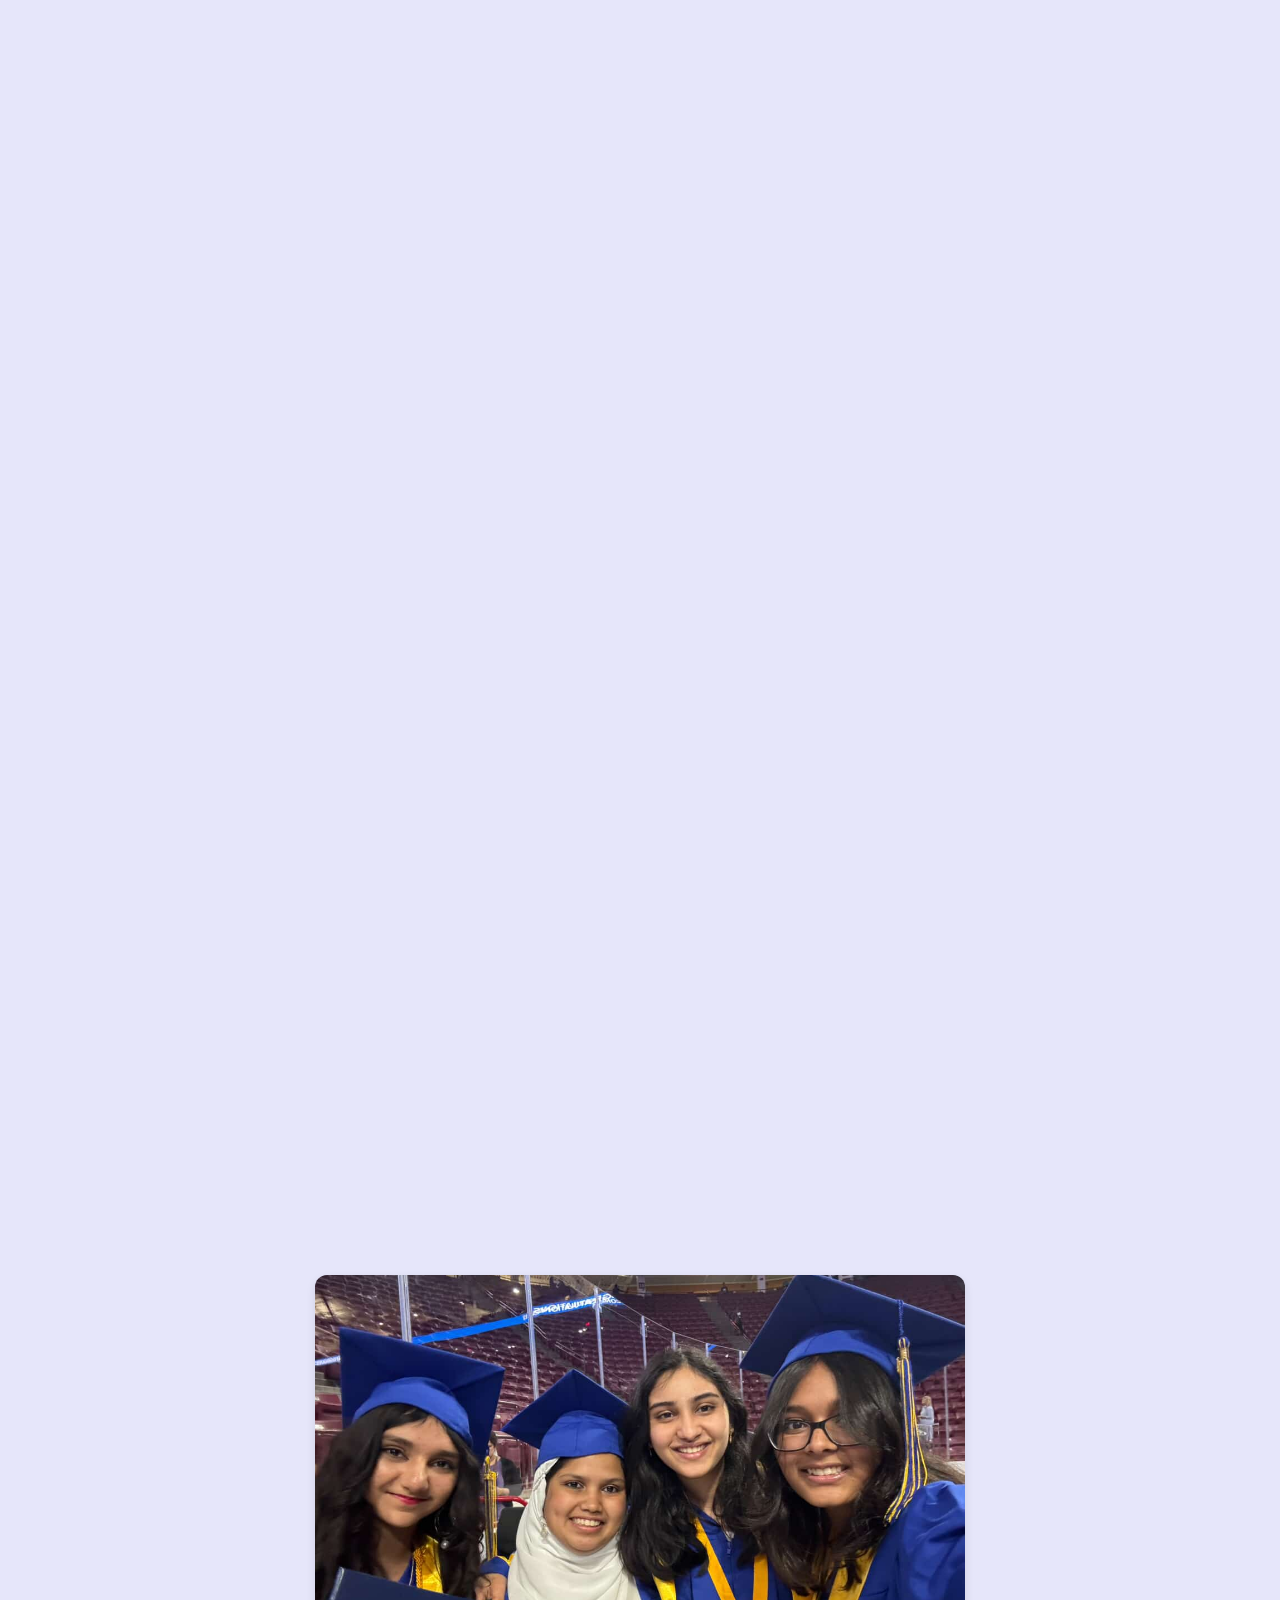
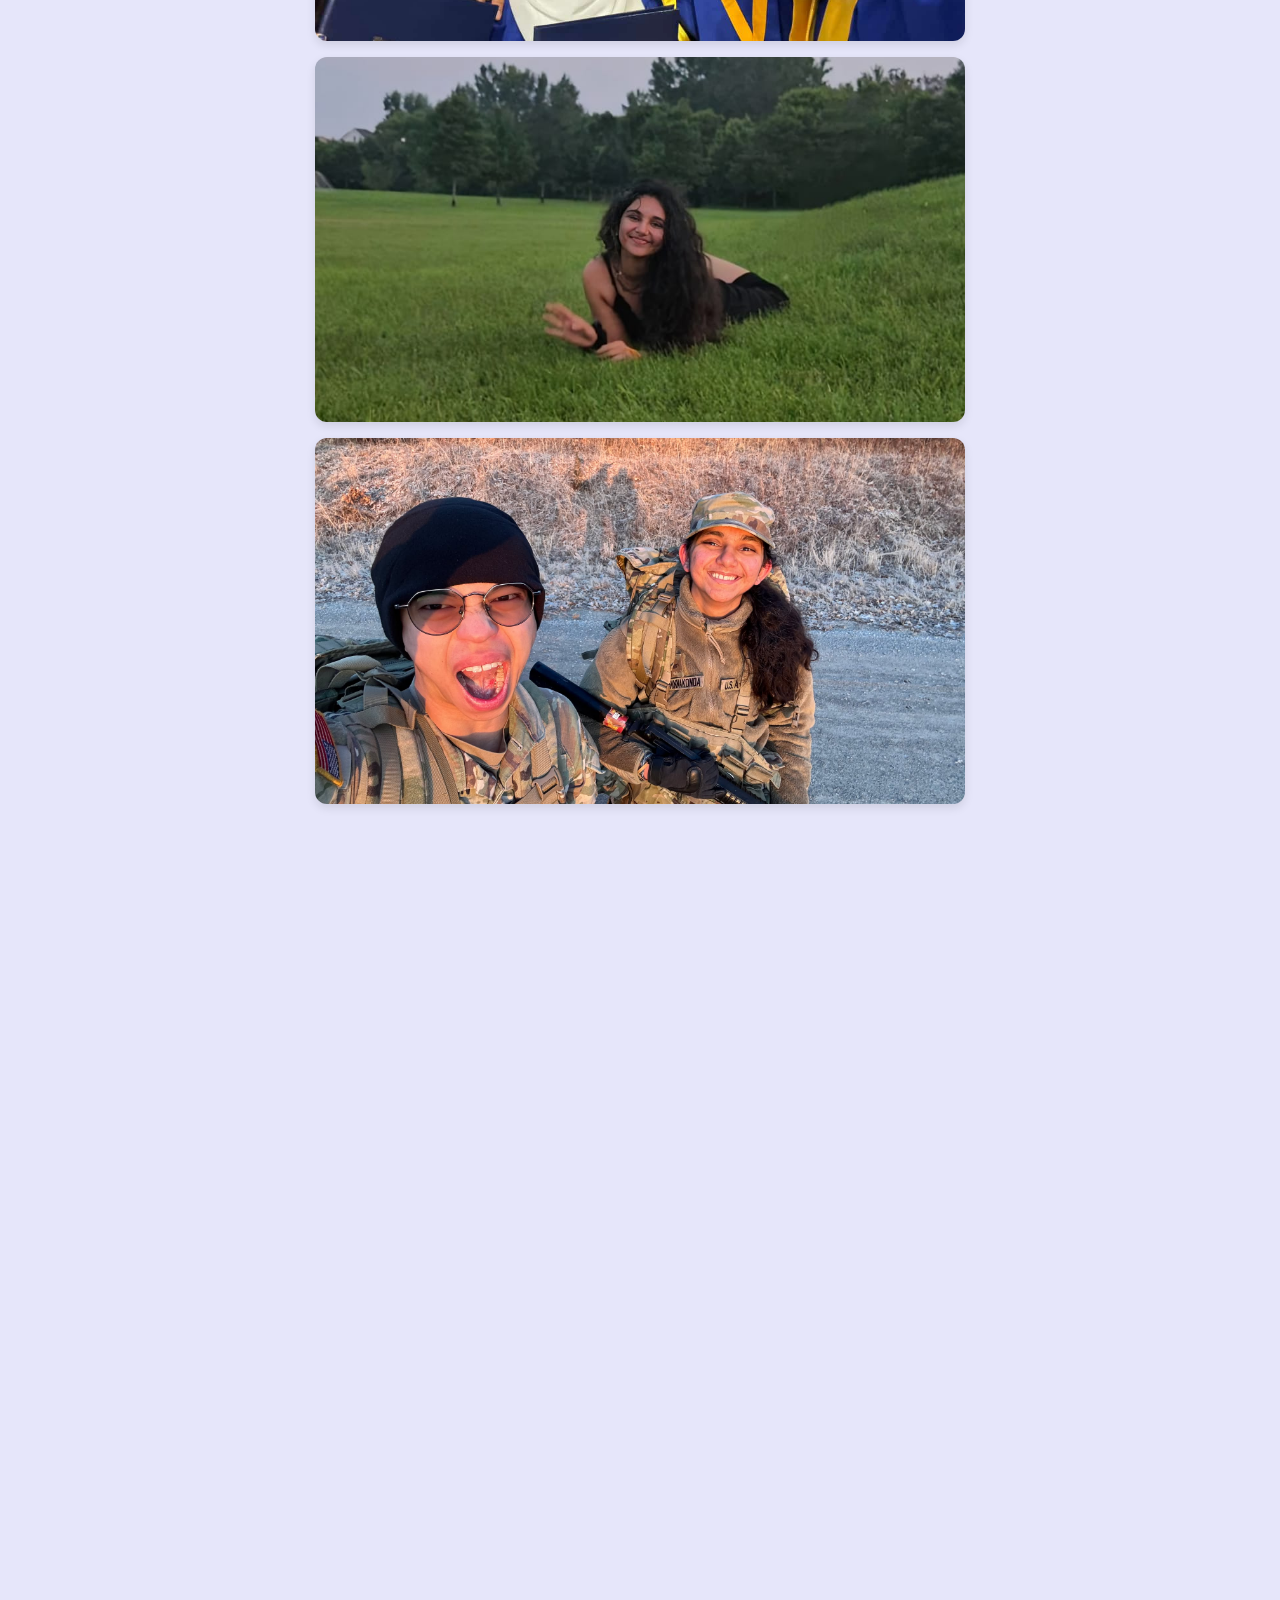
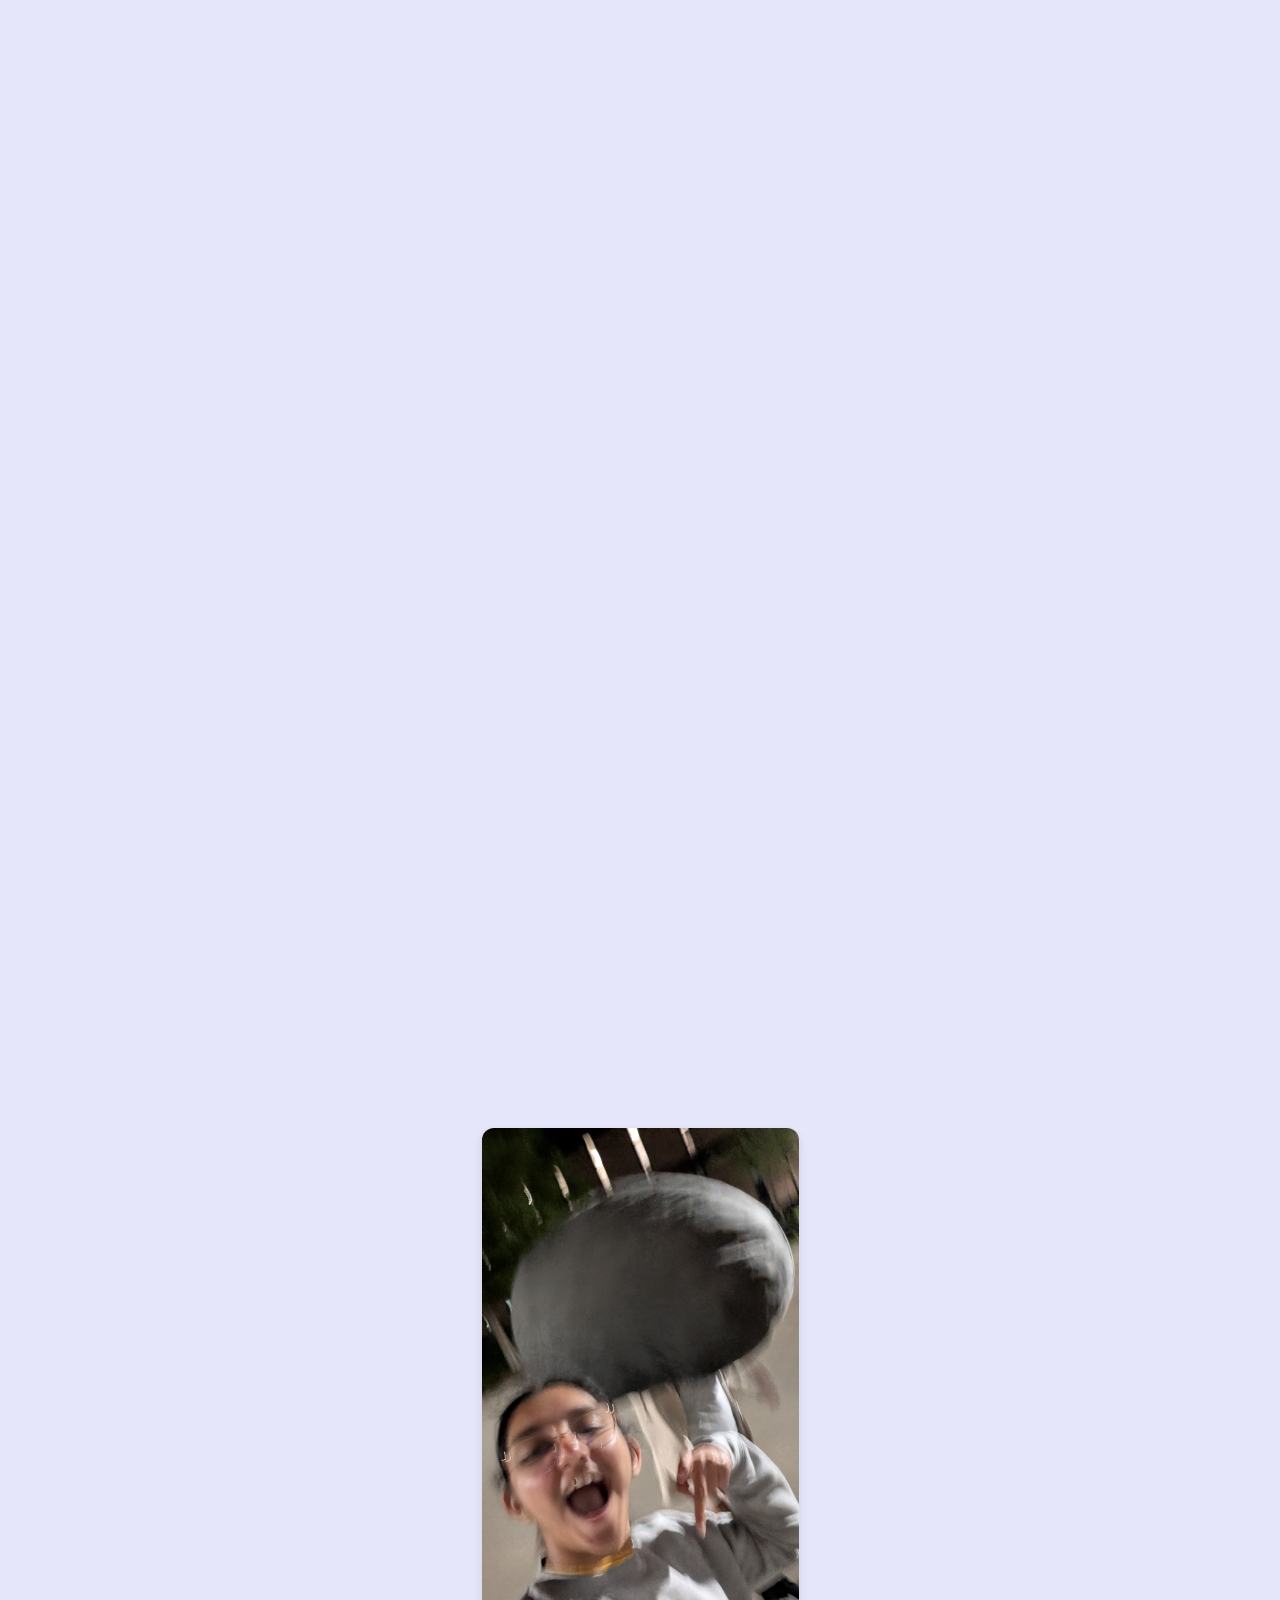
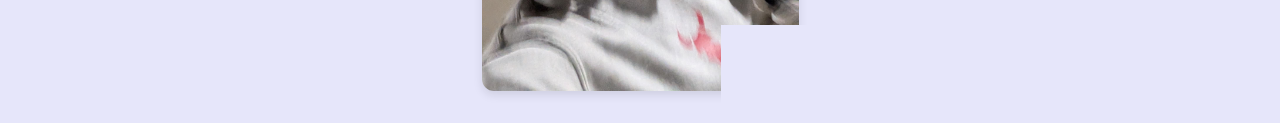
==== commit e30a9e8b: "OOPS" ====
--- a/index.html
+++ b/index.html
@@ -359,8 +359,21 @@
         </div>
         <div class="card-face card-back">
           <div class="back-content">
-            <h2>placeholder_athena</h2>
+            <h2>HAPPY BIRTHDAY AKSHYA!!! I hope you have the most amazing day because you are genuinely one of the coolest smartest funniest sweetest people I know!! I can't wait to see you (and suffer through physics with you) next sem, along with ofc many more nail days and climbing into random art installations around campus 🙏Enjoy your day!!</h2>
             <p>~Athena</p>
+          </div>
+        </div>
+      </div>
+    </div>
+    <div class="card-container vertical">
+      <div class="card">
+        <div class="card-face card-front">
+          <img src="img70.jpg" alt="photo 2"/>
+        </div>
+        <div class="card-face card-back">
+          <div class="back-content">
+            <h2>Happy Birthday to one of the kindest souls I’ve ever met! You’ve been so warm and welcoming, and honestly, you look like you stepped right out of a Disney movie, pure magic. Hope your year is as lovely as you are! xoxo</h2>
+            <p>~Vidushi</p>
           </div>
         </div>
       </div>
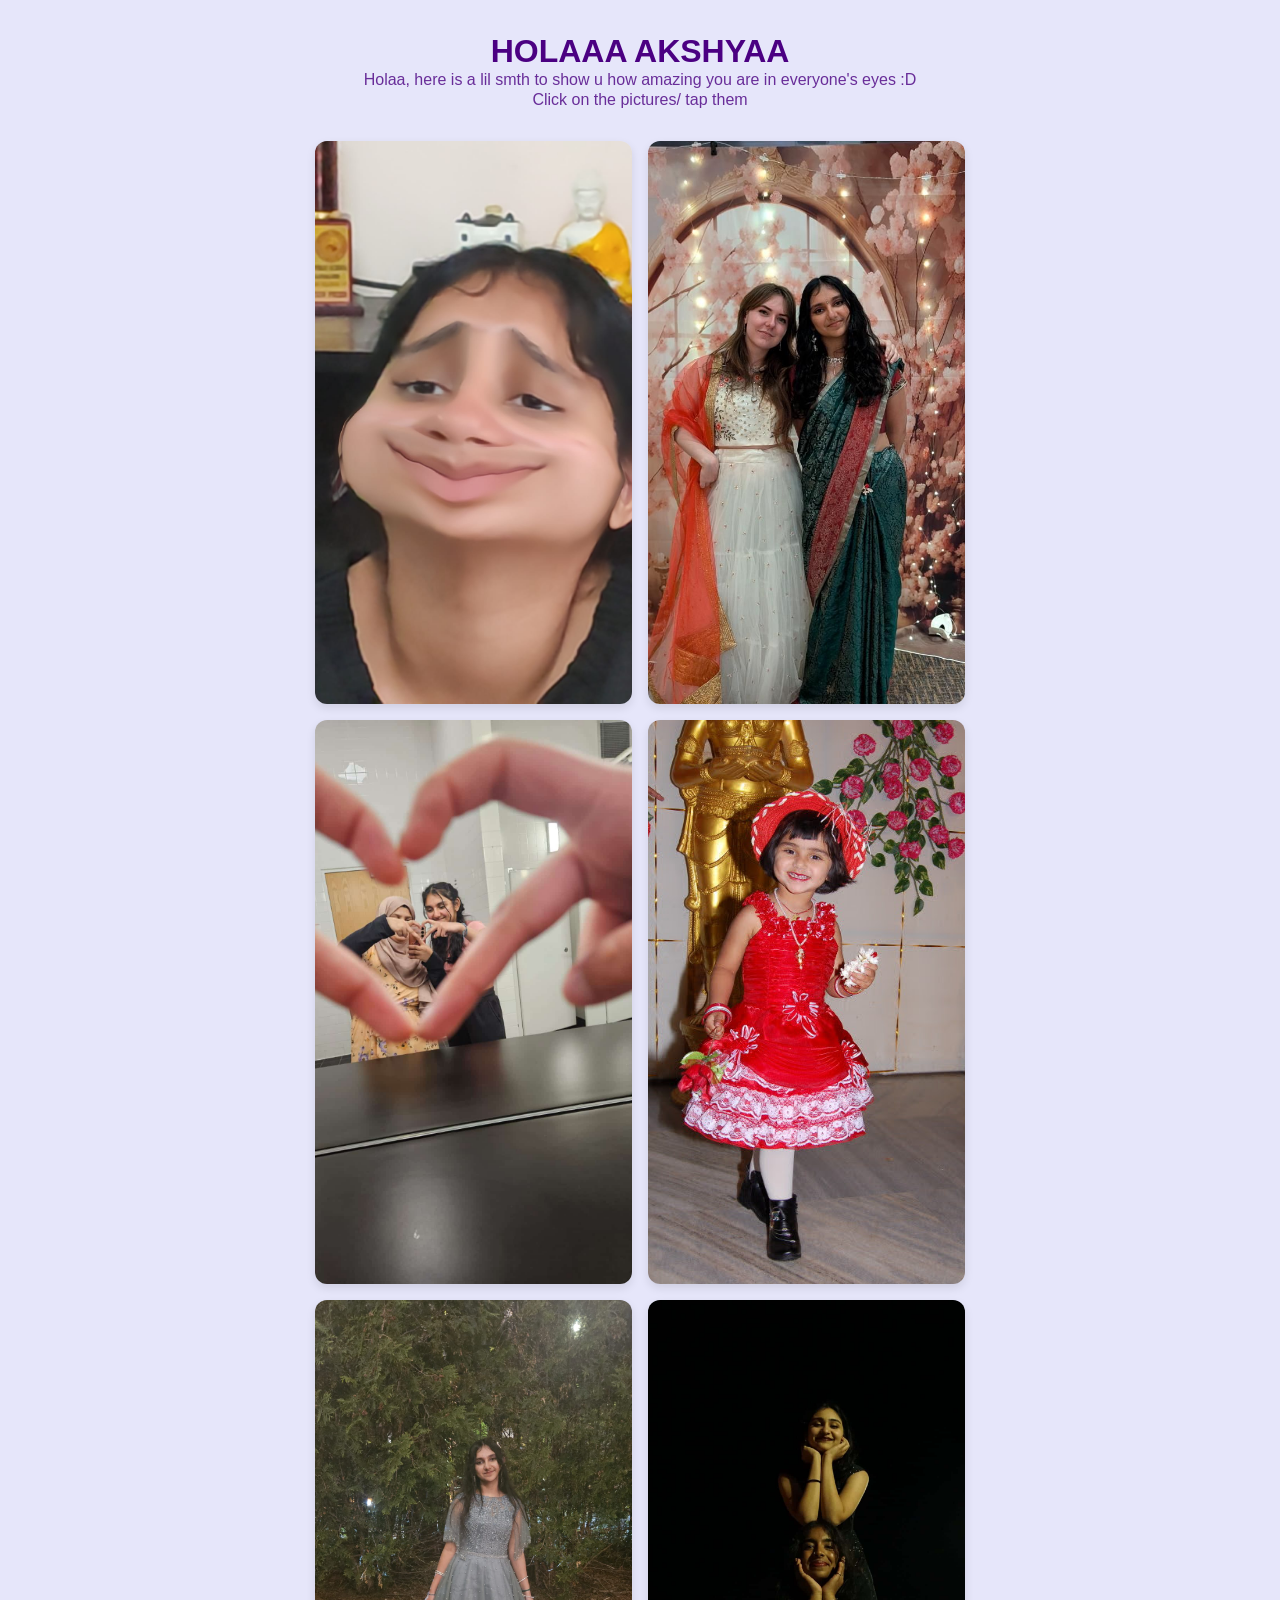
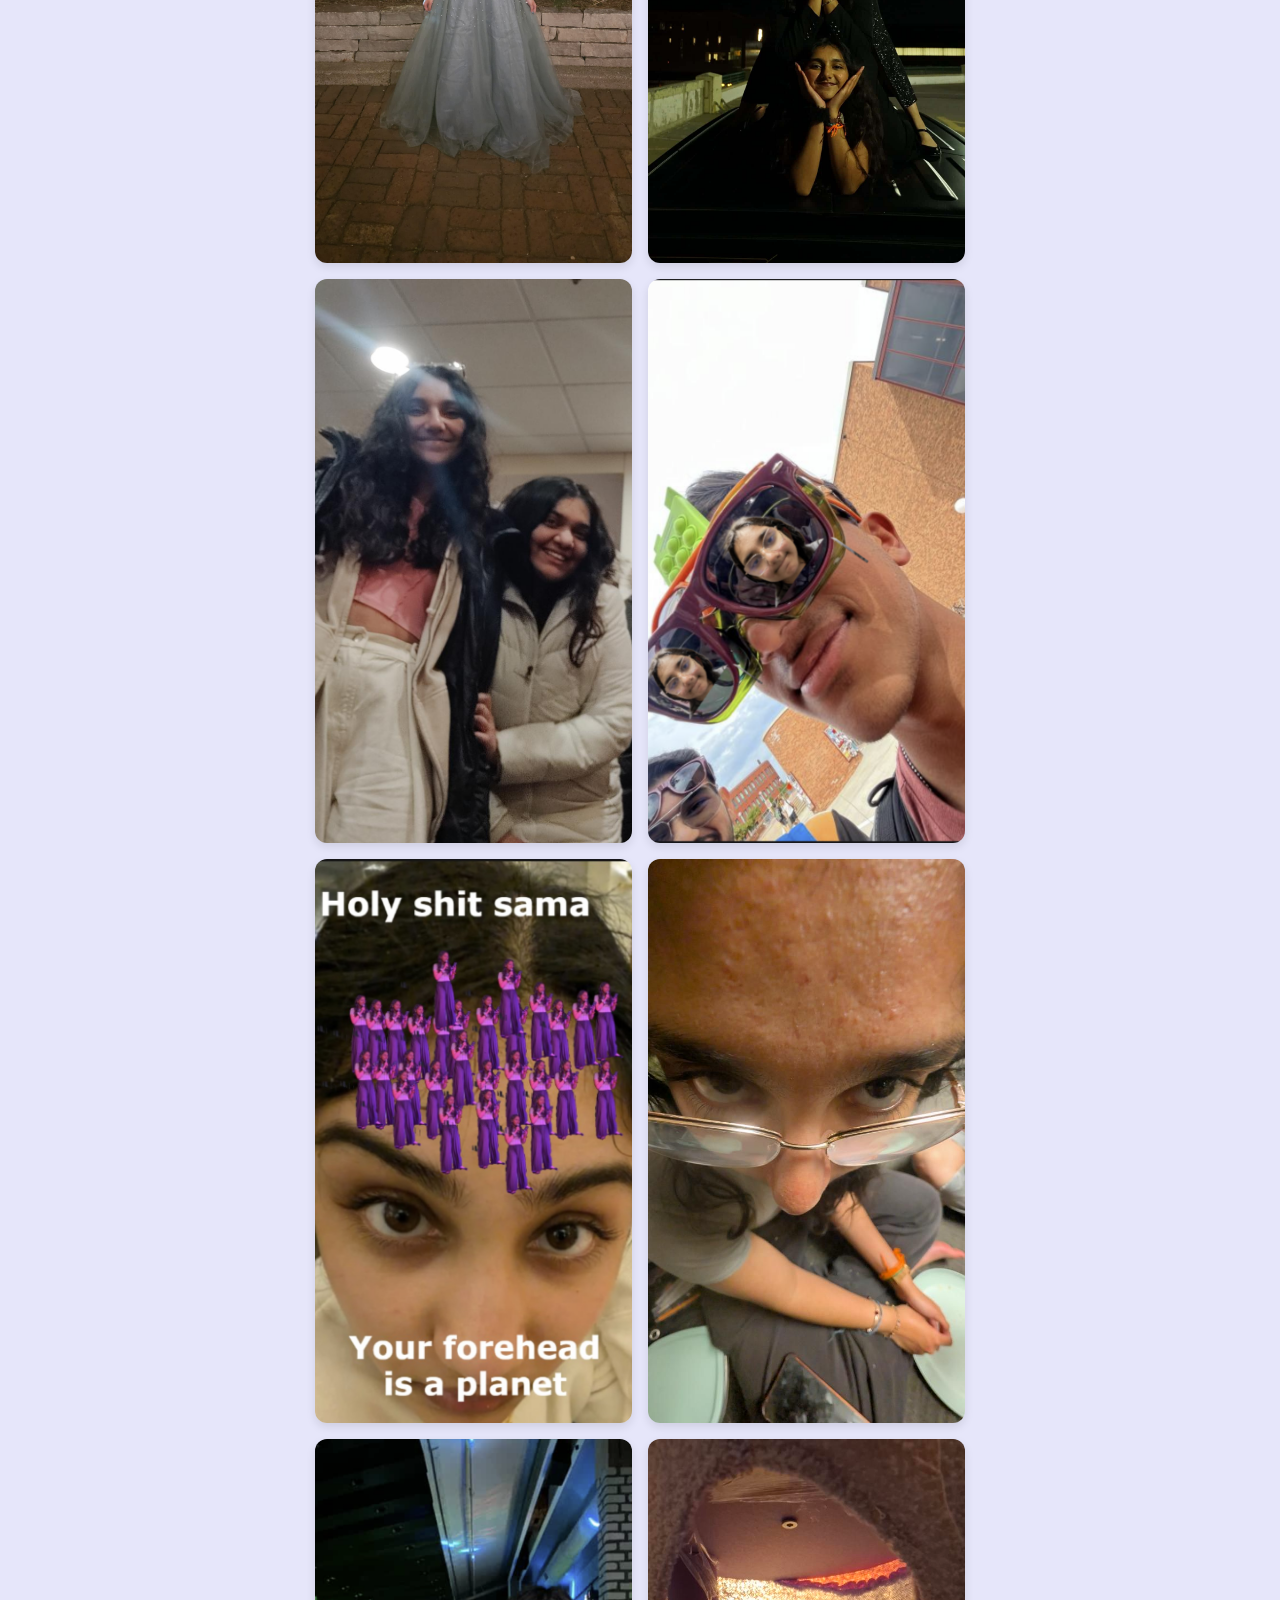
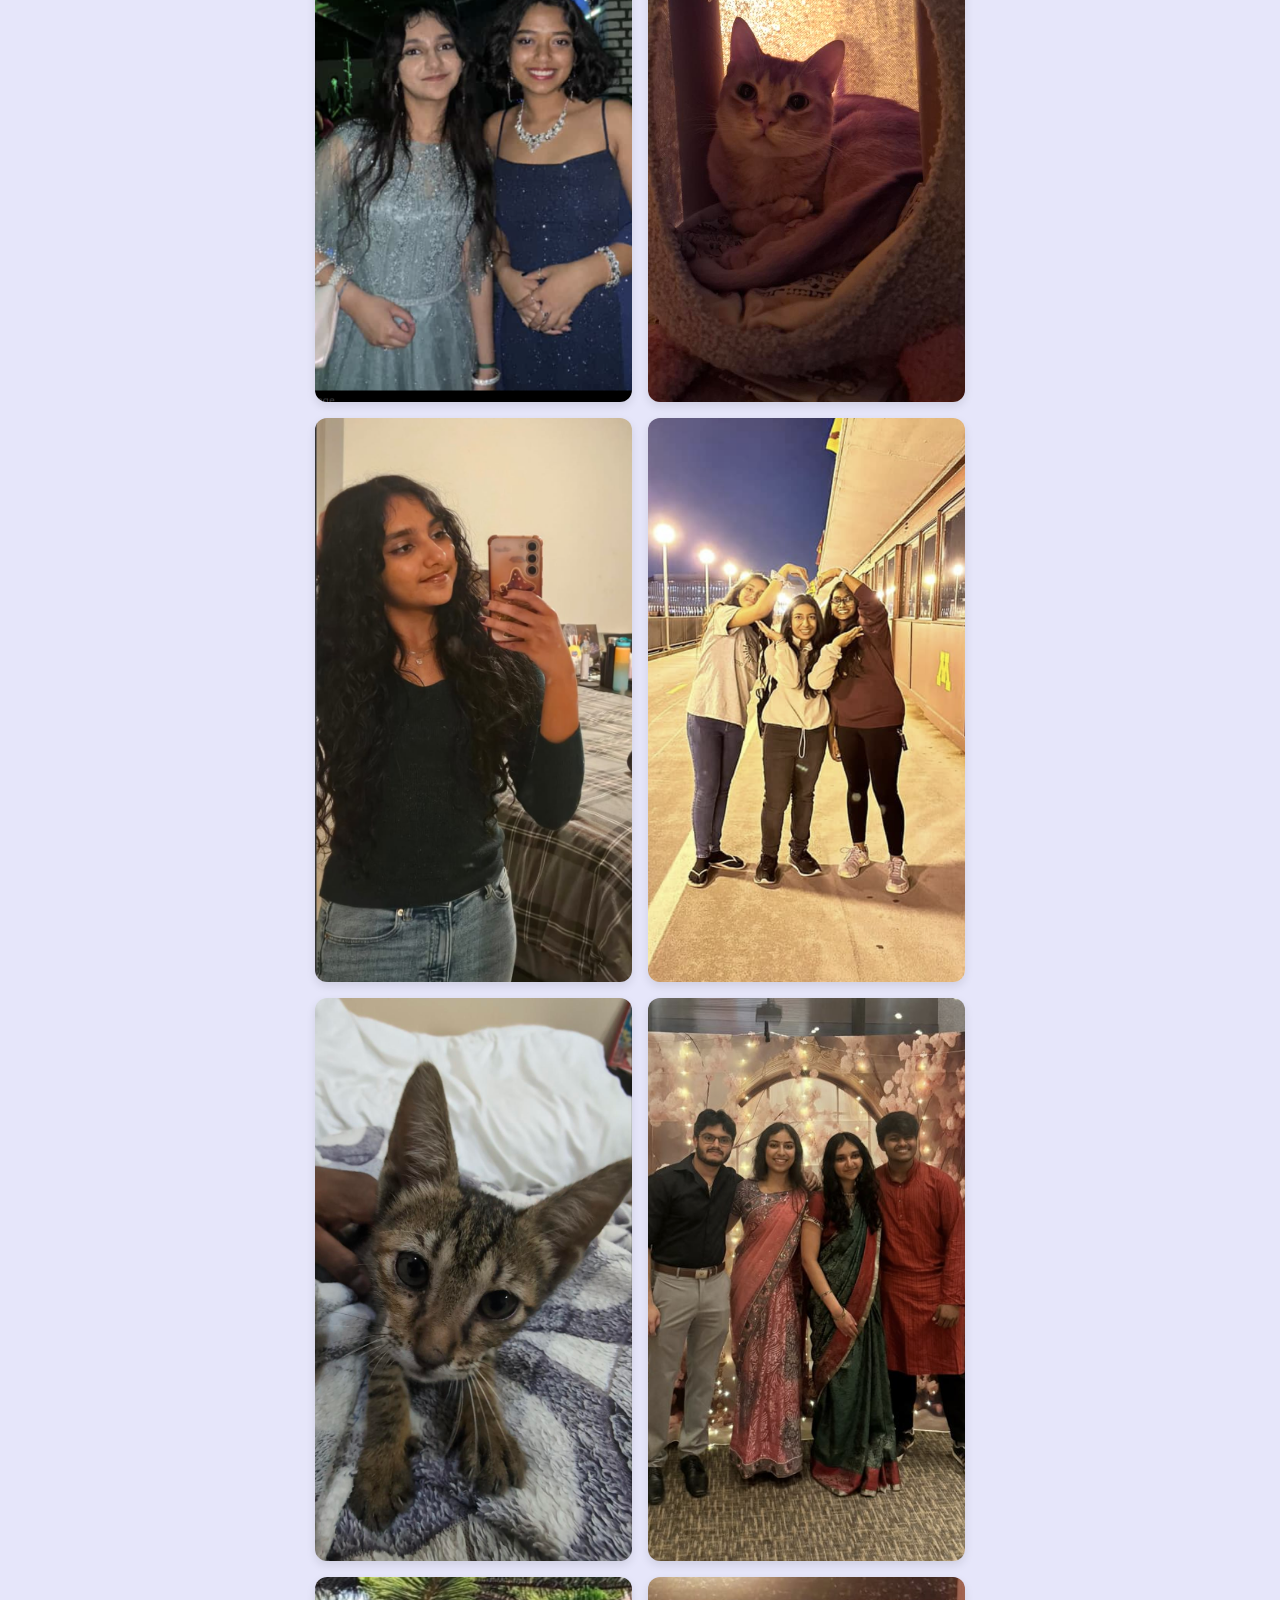
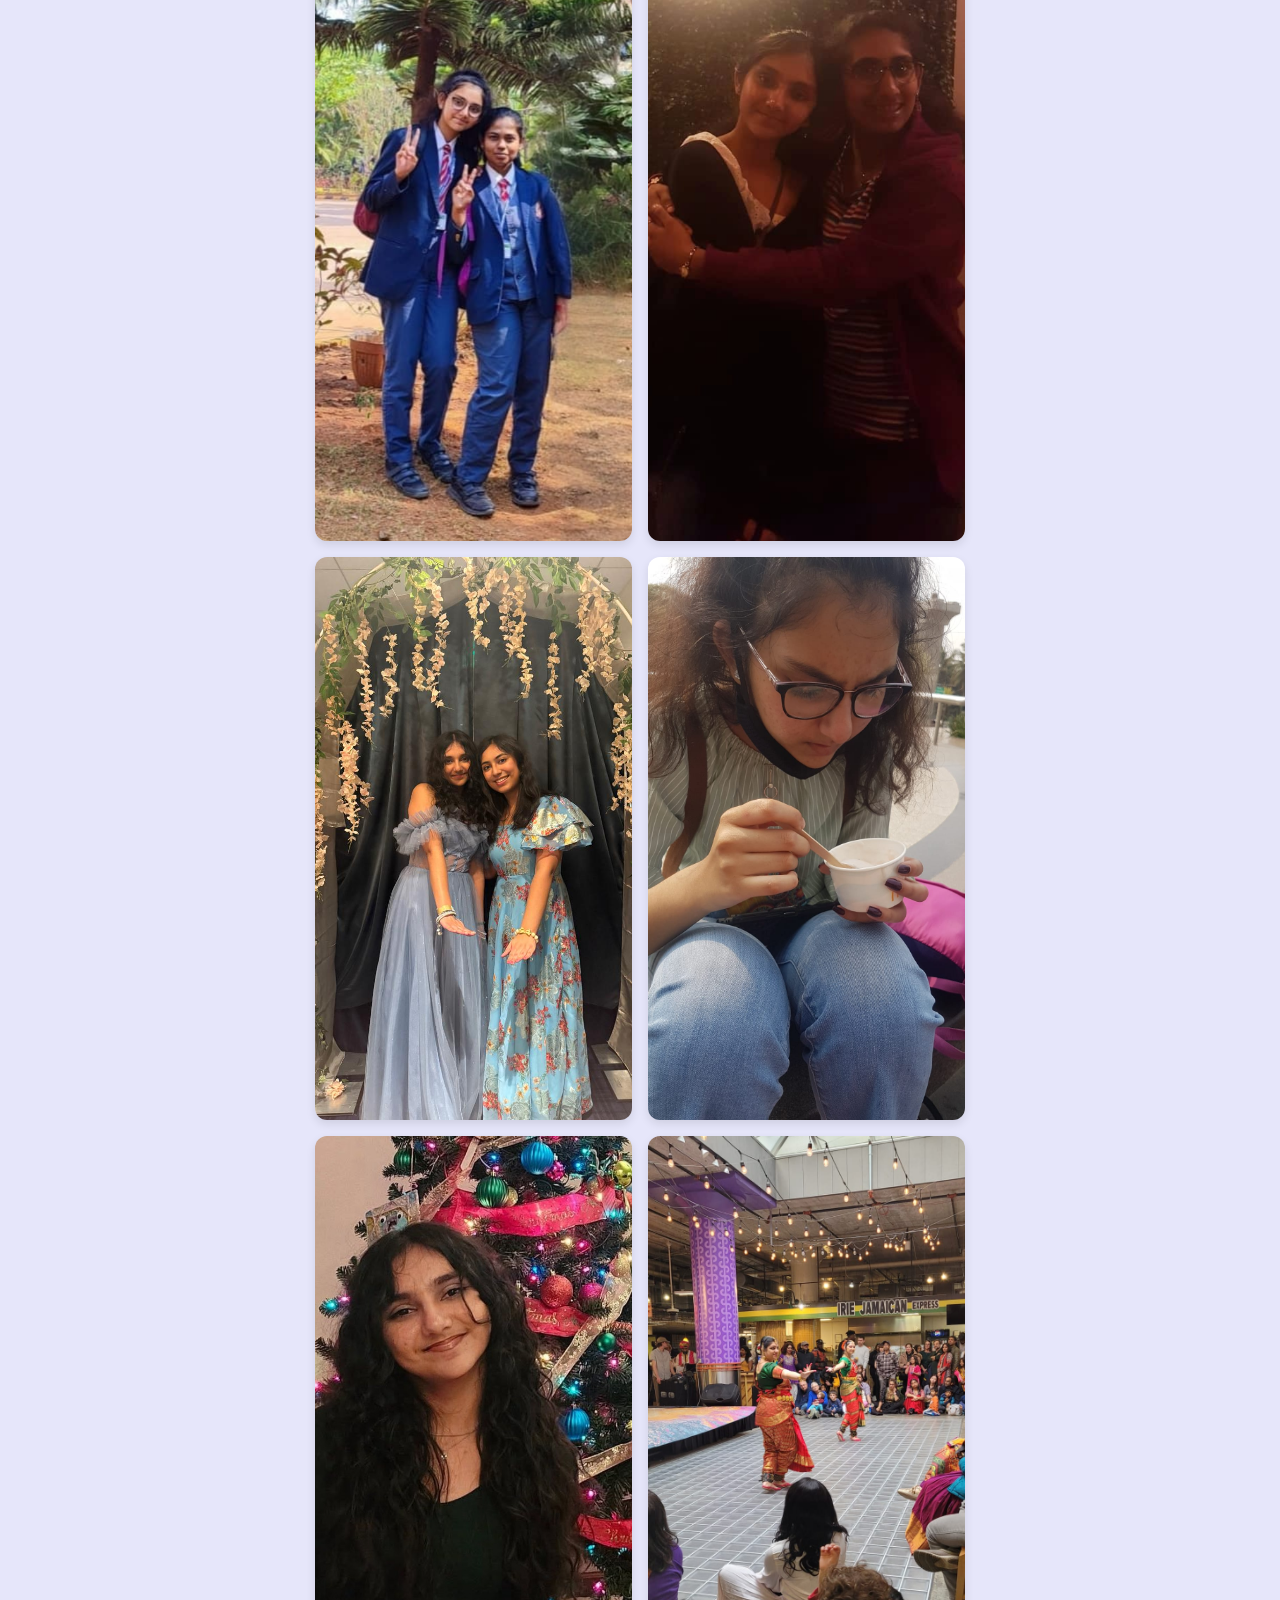
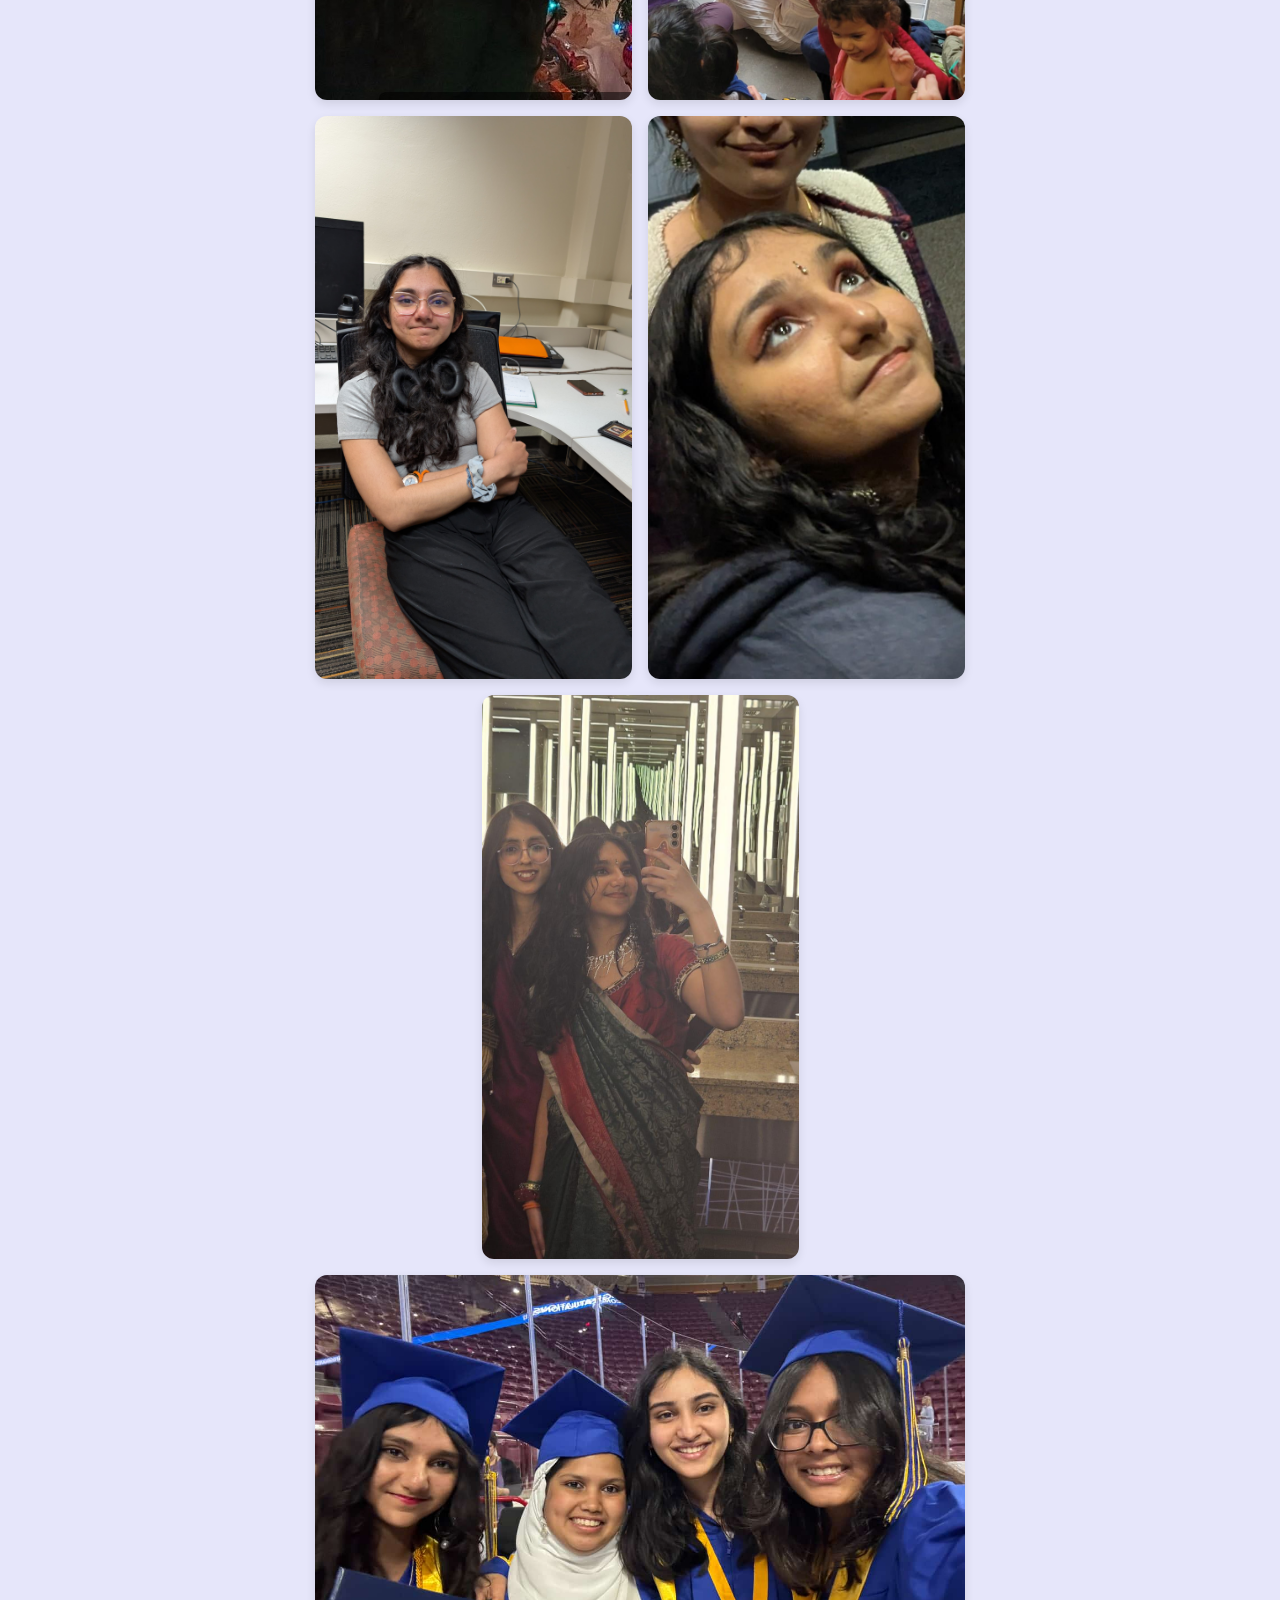
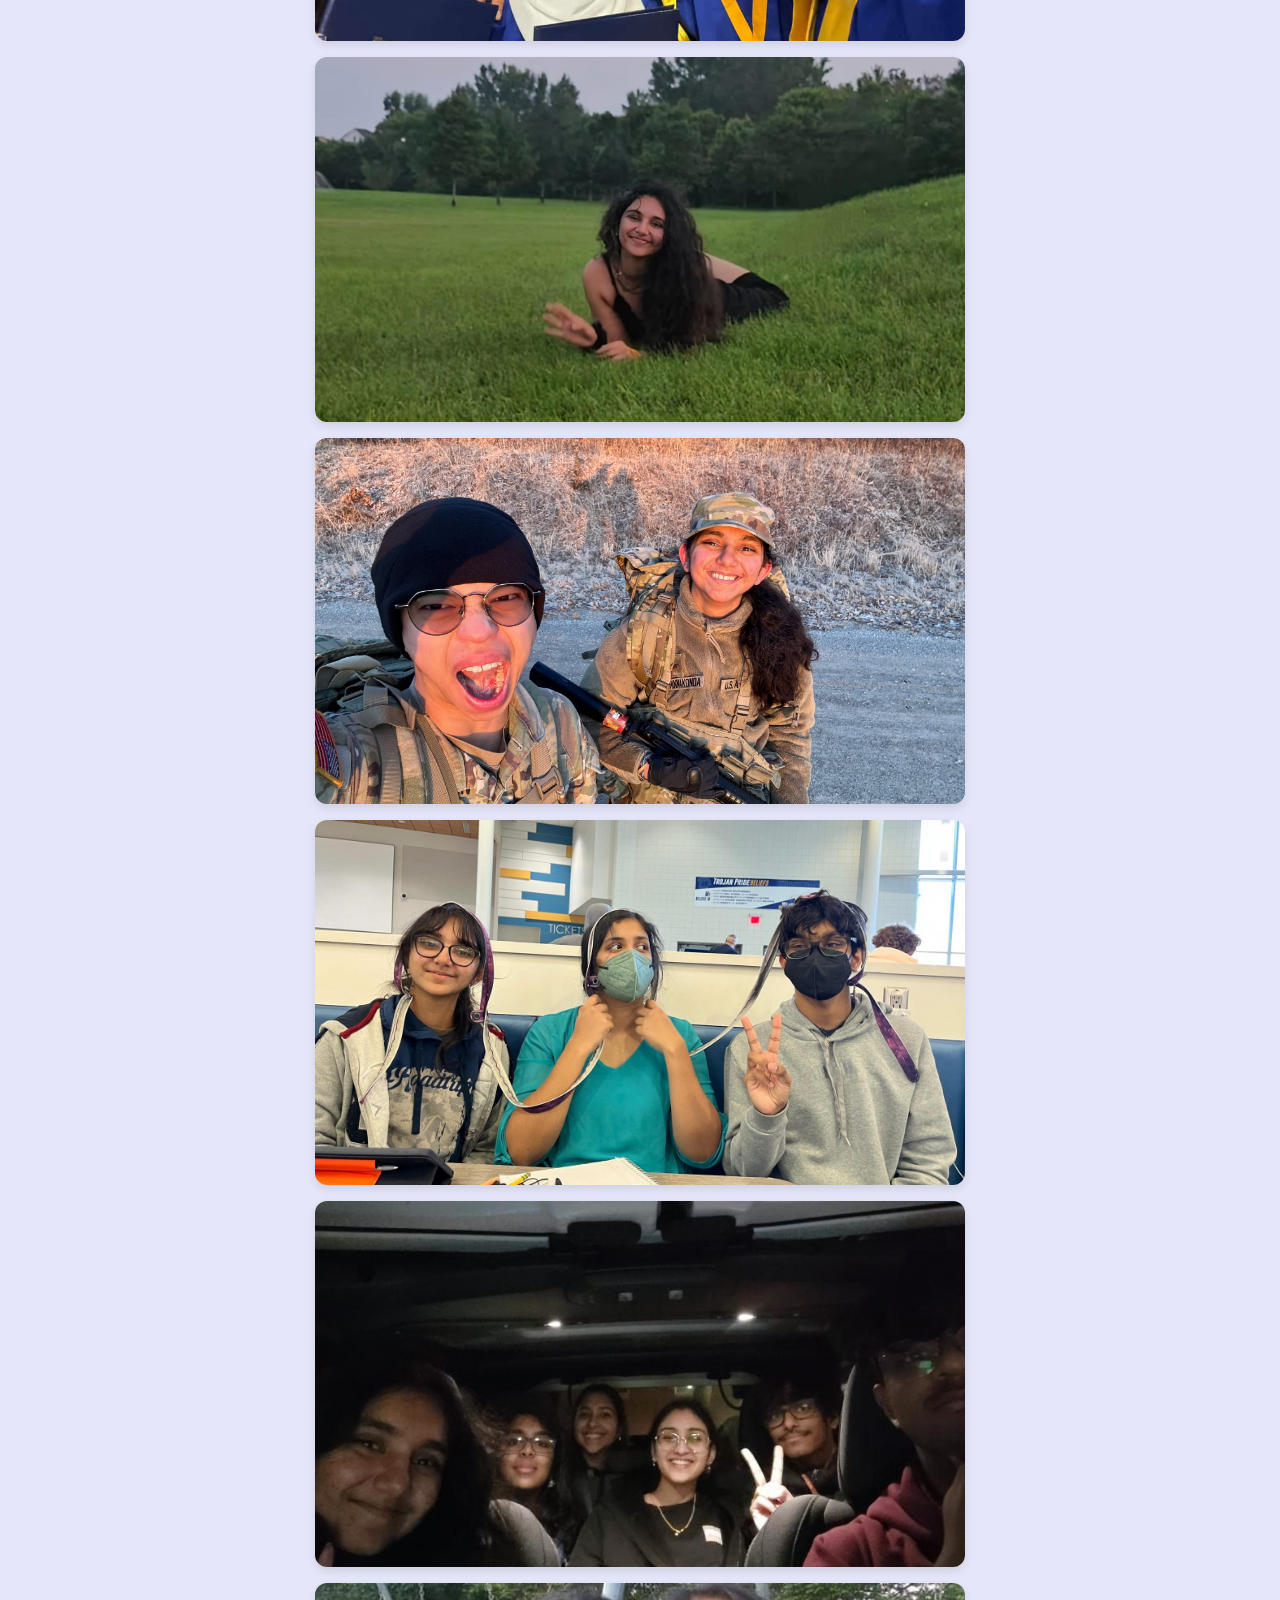
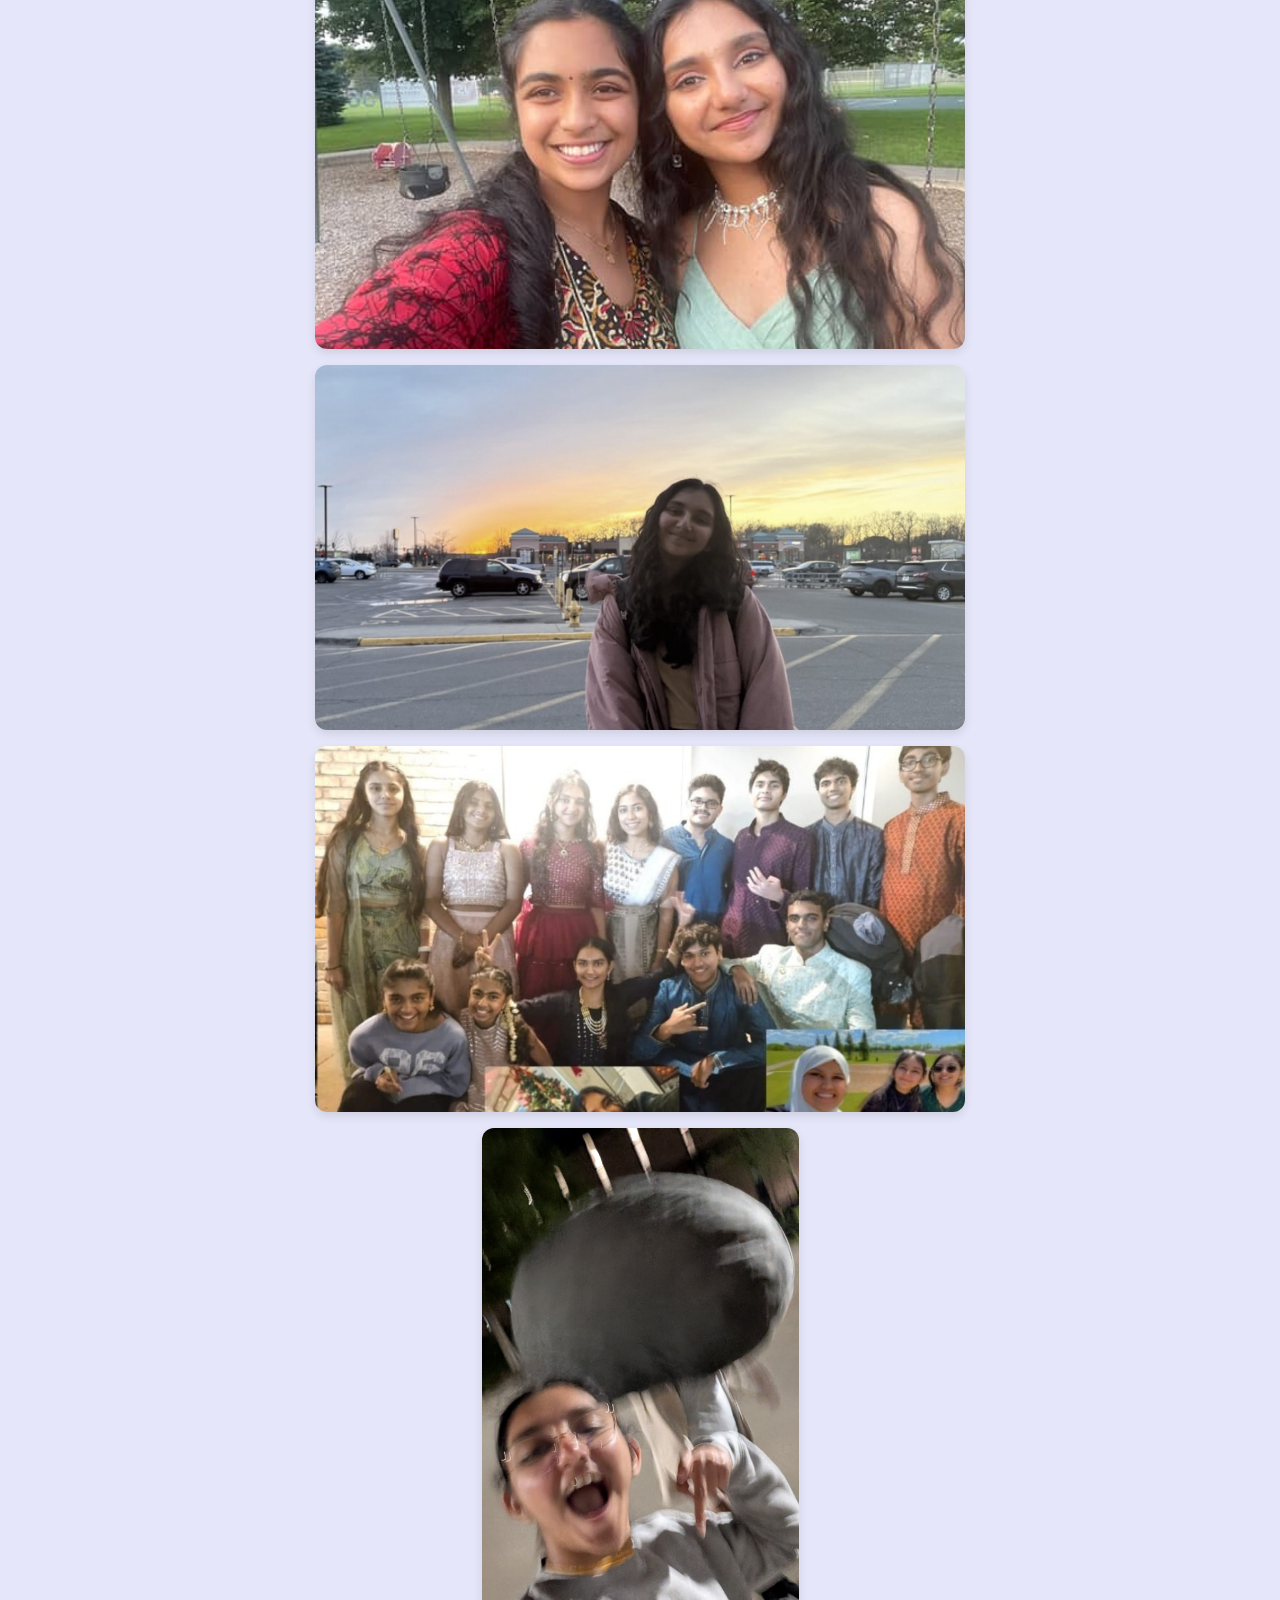
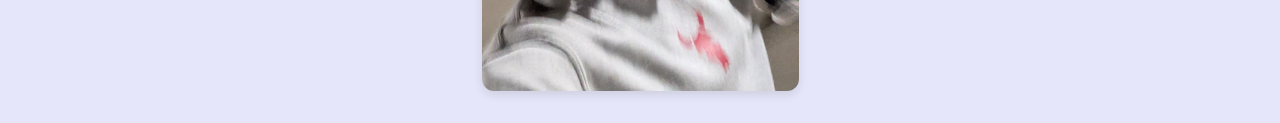
==== commit 9a88087e: "pfa" ====
--- a/index.html
+++ b/index.html
@@ -502,11 +502,8 @@
         <div class="card-face card-back">
           <div class="back-content">
             <h2>Hiya lubb,</h2>
-            <h2>I want to thank ur friends for actually coming together to make this happen, could NOT have done it without them frfr. They are amazing.</h2>
-            <h2> Words alone are never enough to describe everything that I want to tell you, but i wanna thank you</h2>
-            <h2>Thank you for being everything I would ever need and more, my lob 💖</h2>
-            <h2> ofcourse I have much more to tell you, but thats why we have late night walks and stuff right :)</h2>
-            <h2>PS.. you will always be the moo to my bean 🥺💖</h2>
+            <h2>I want to thank ur friends for actually coming together to make this happen, could NOT have done it without them frfr. They are amazing. Happy birthday kid! have a good night and a great year.</h2>
+            
             <p>~ Abhii</p>
           </div>
         </div>
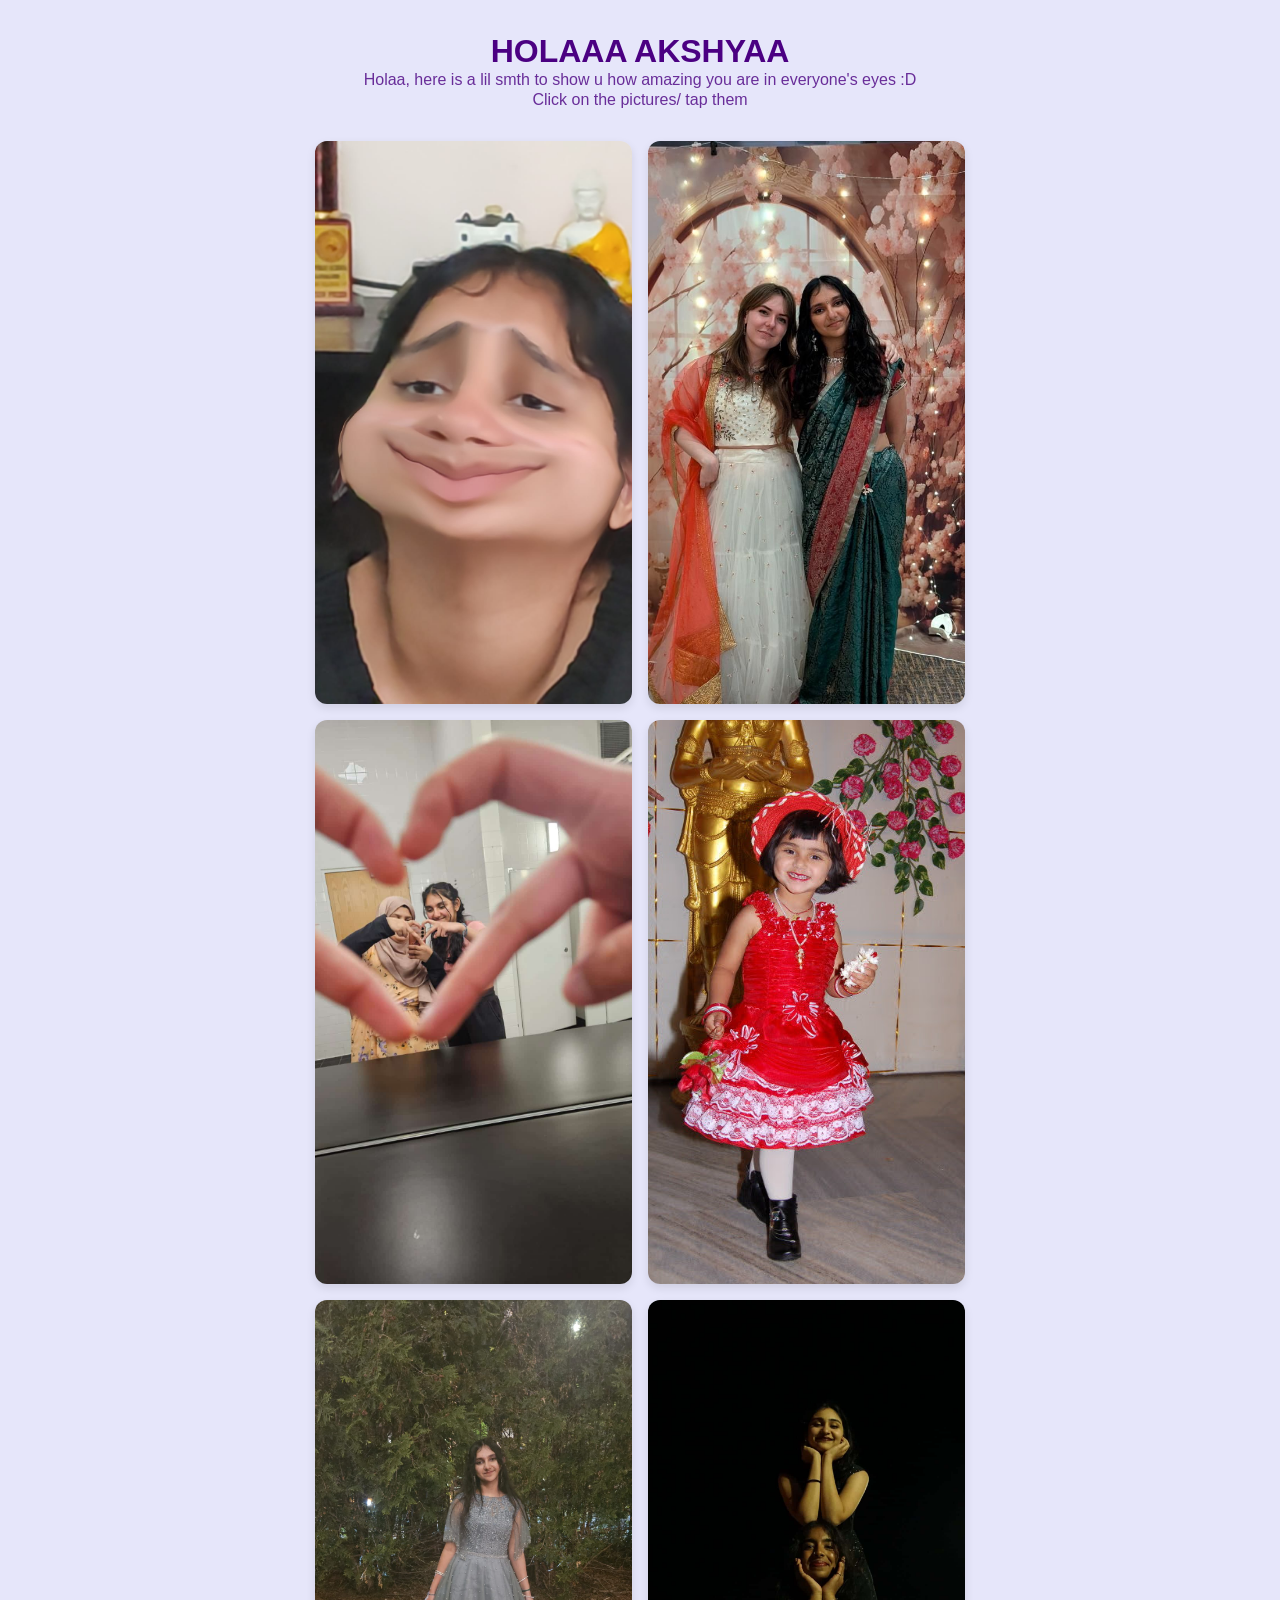
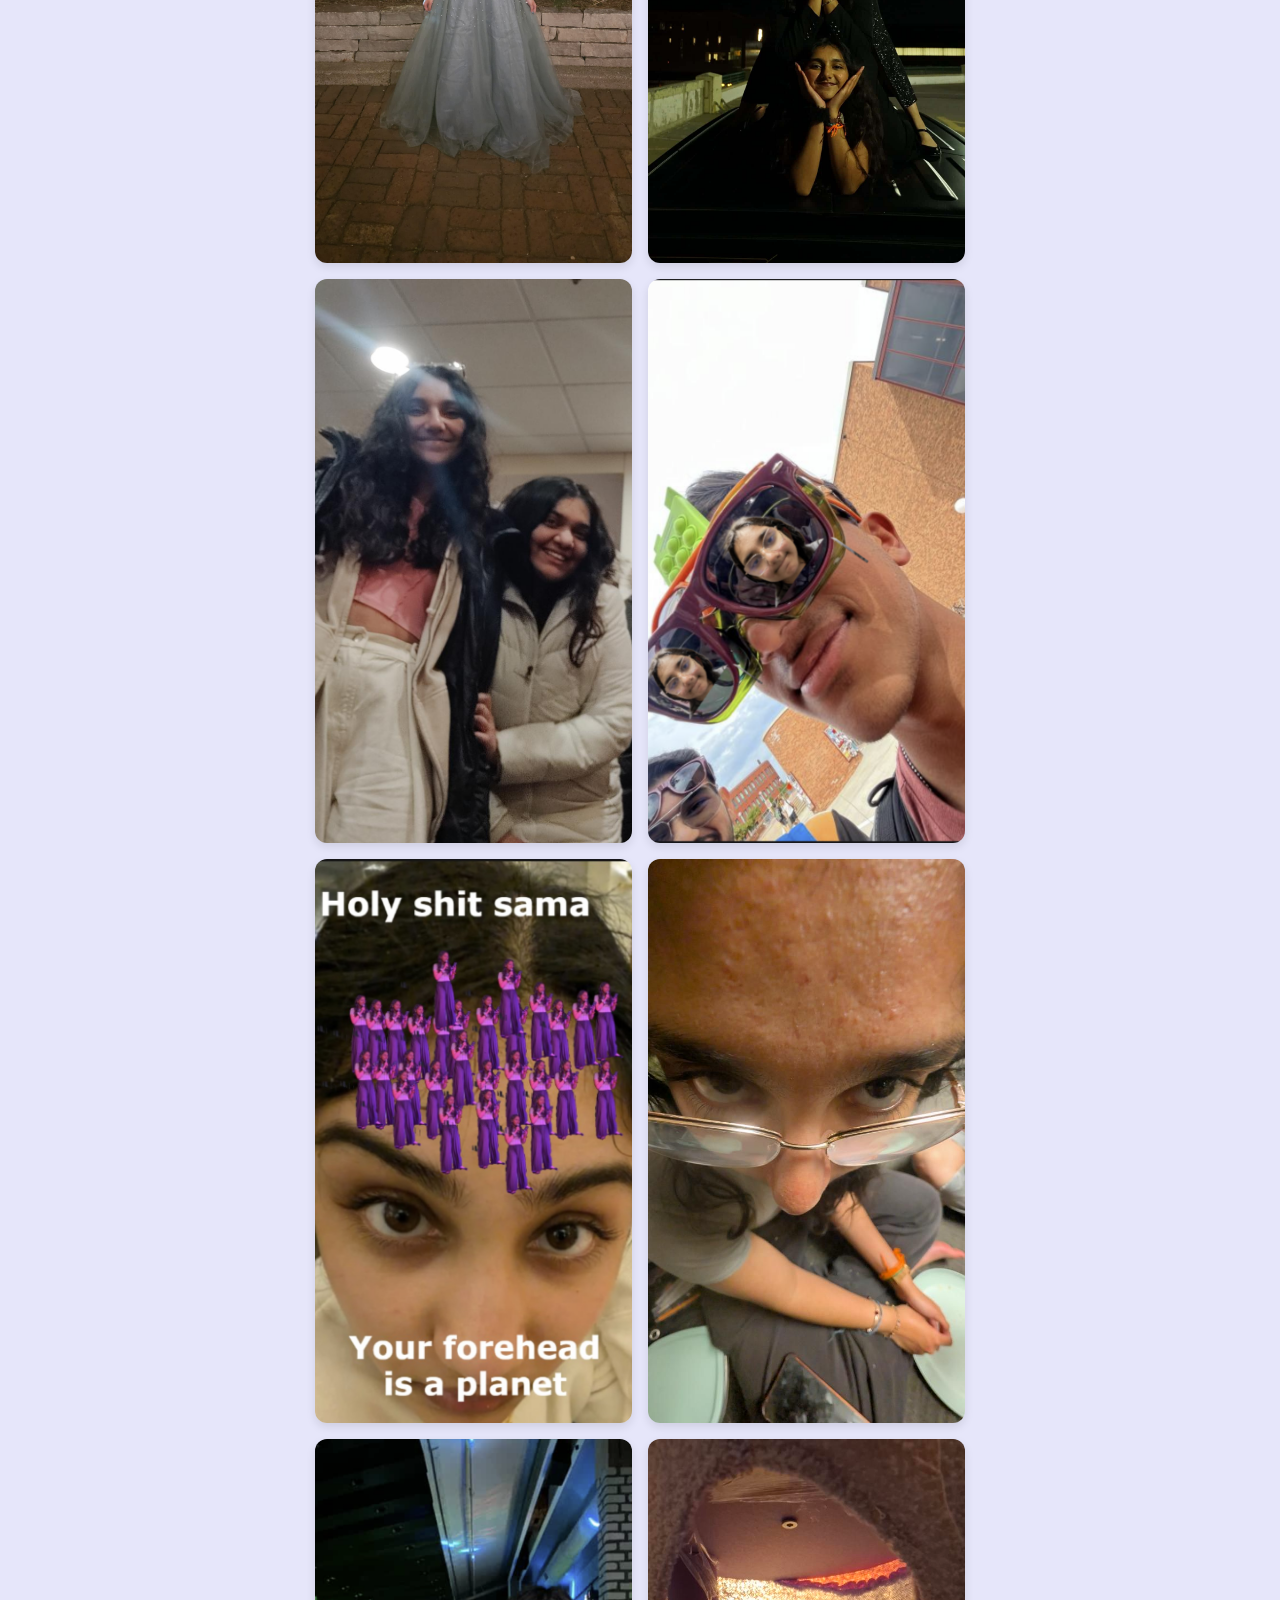
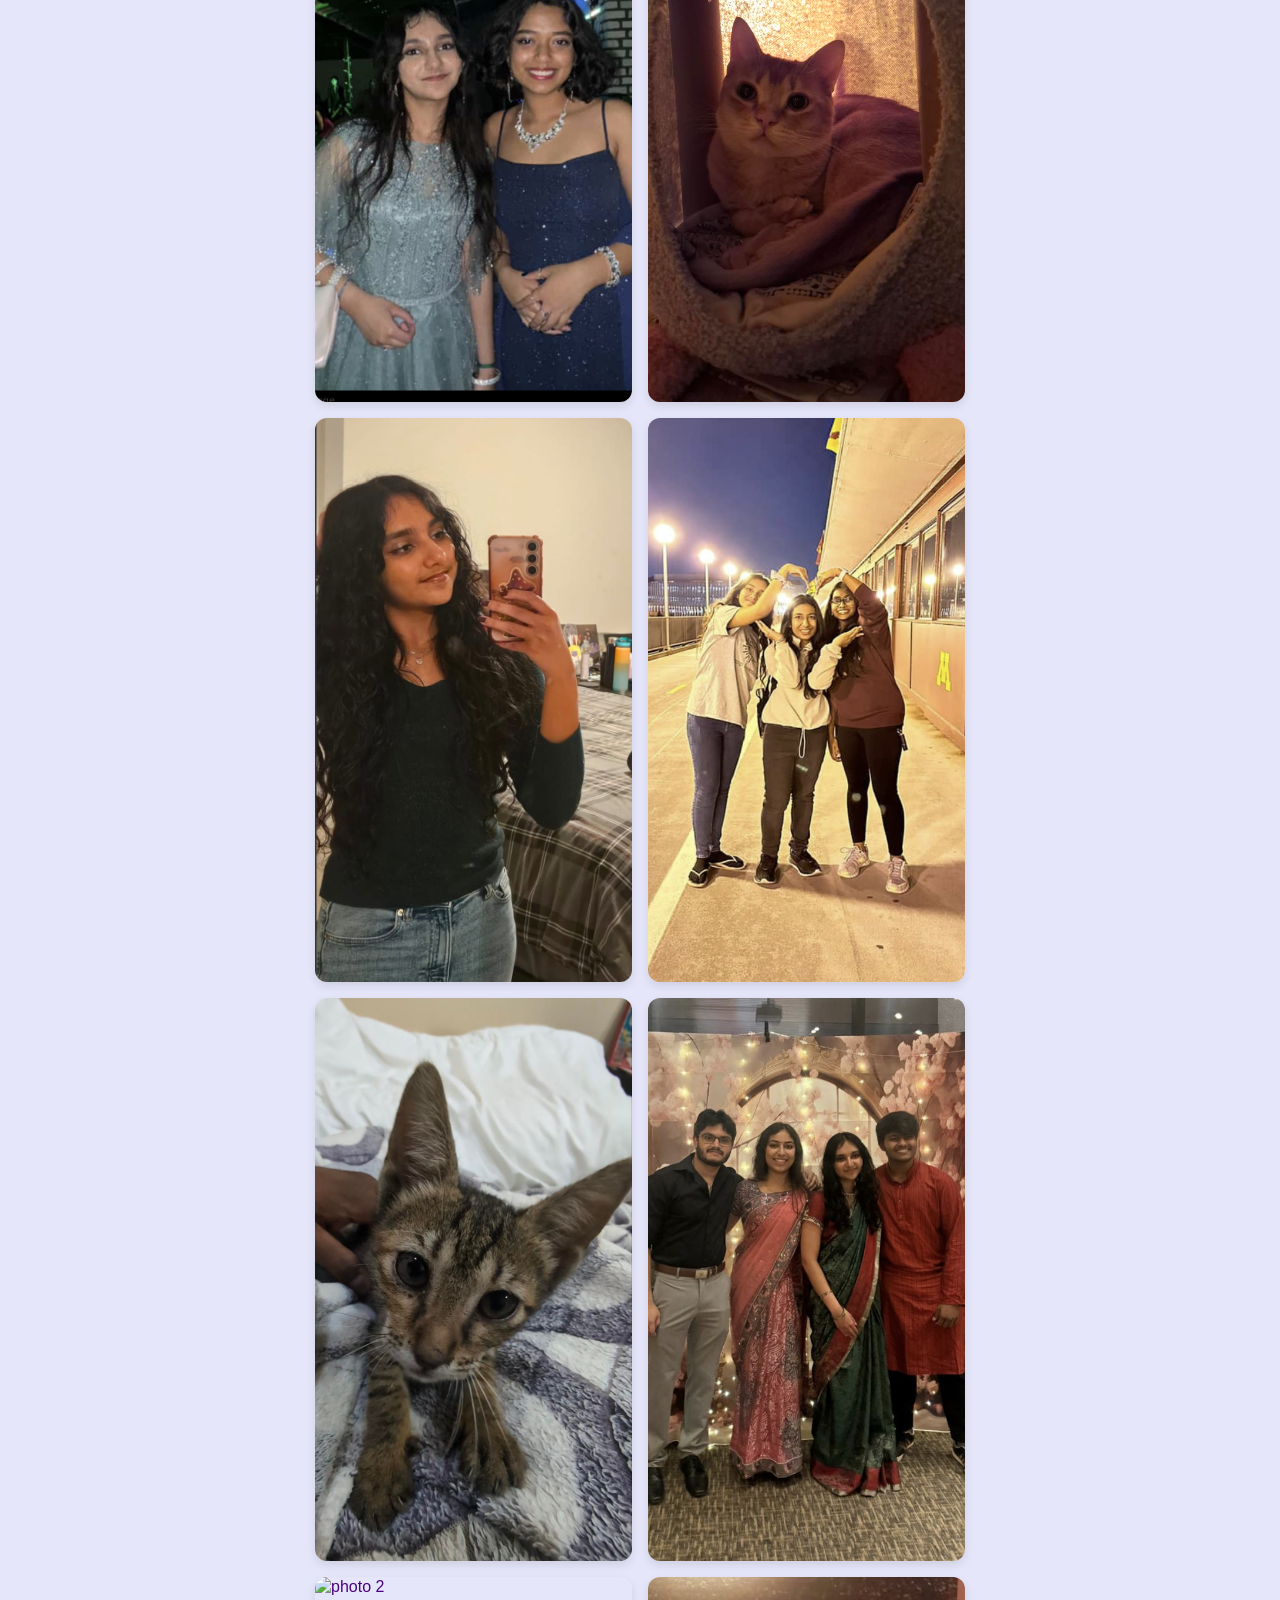
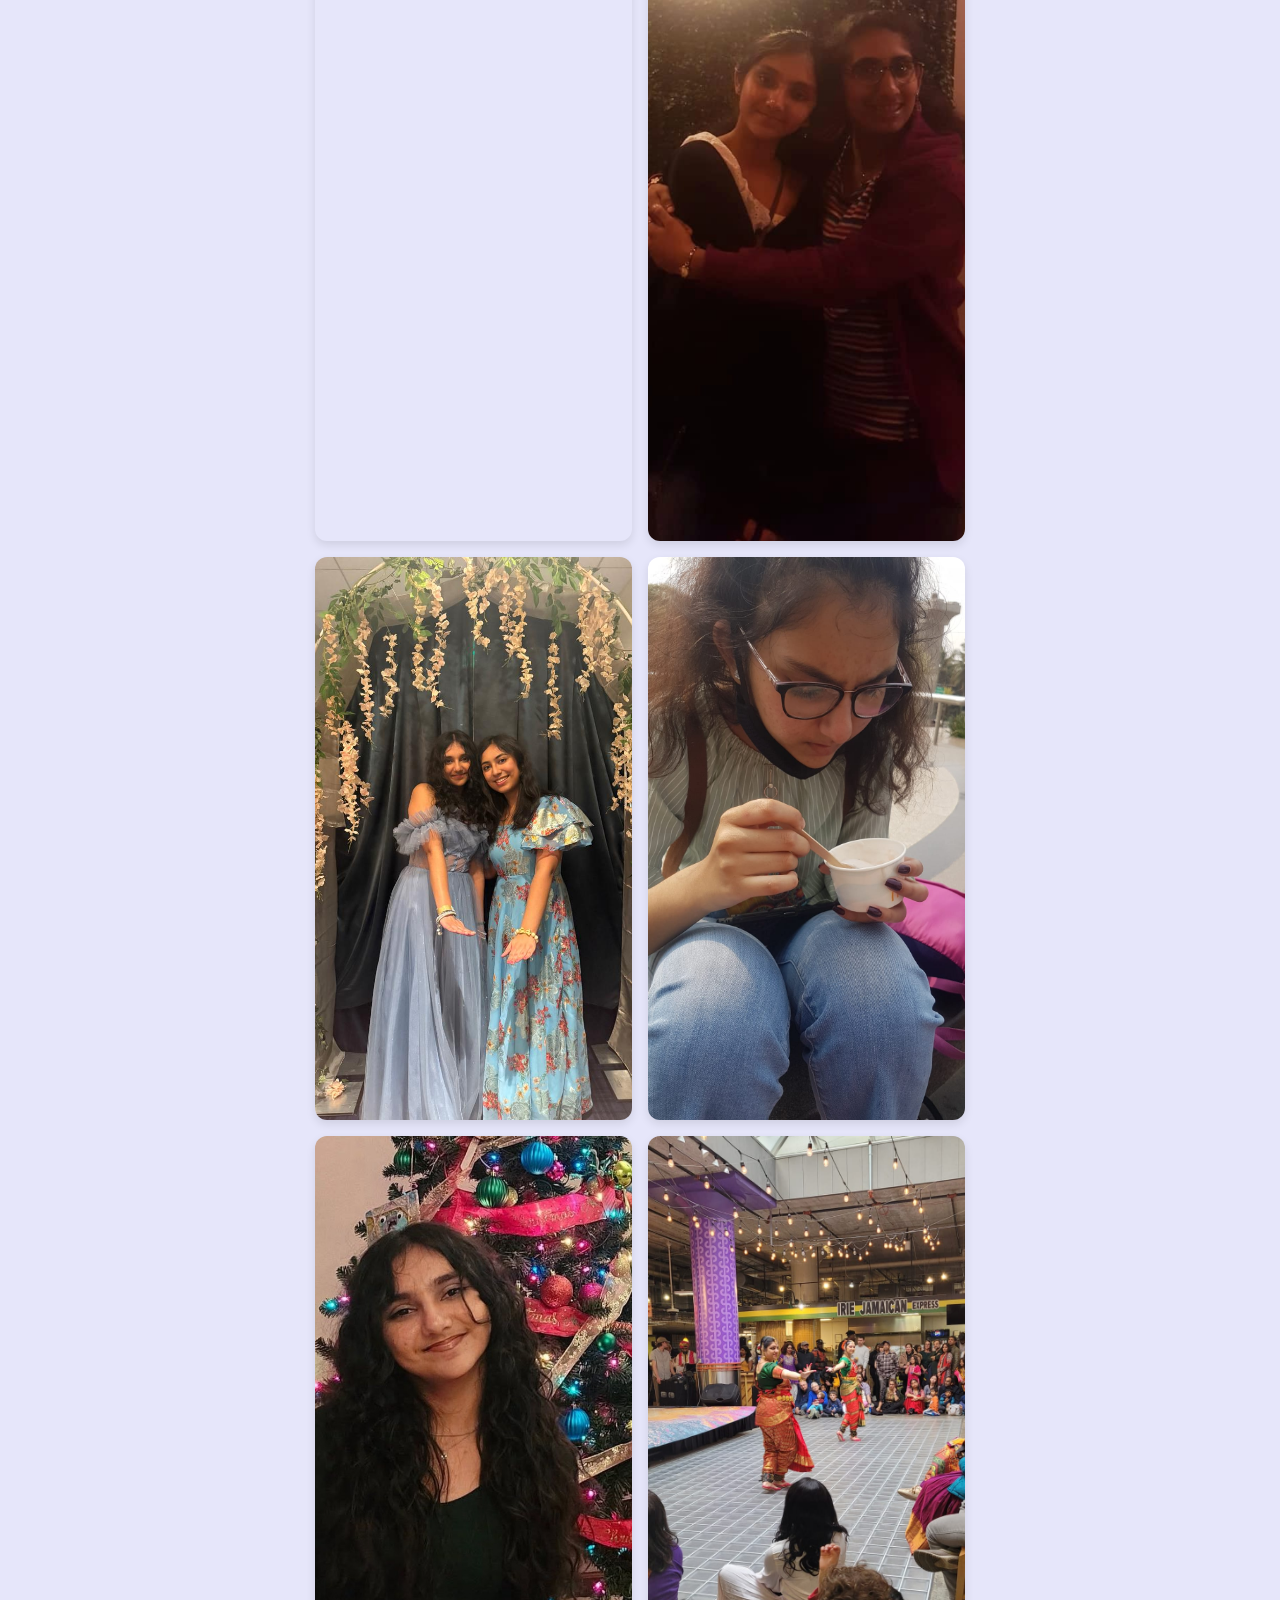
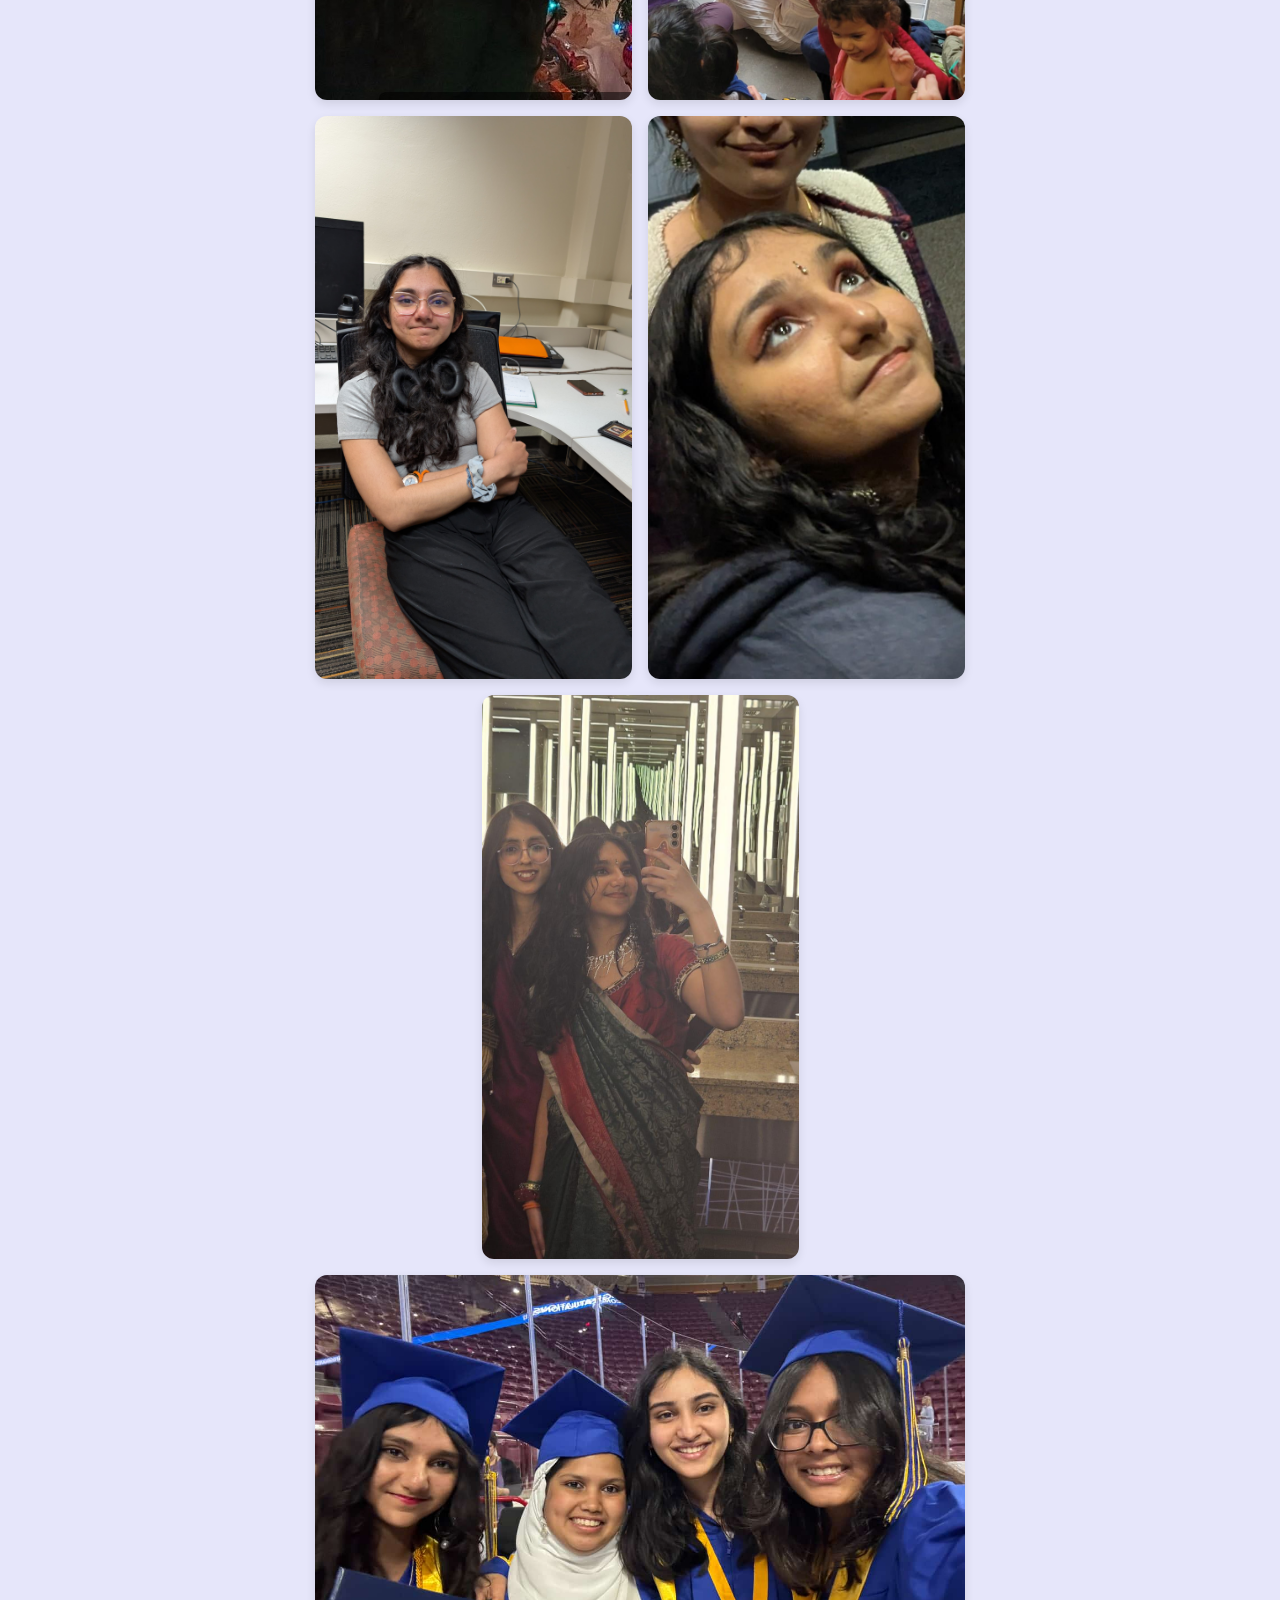
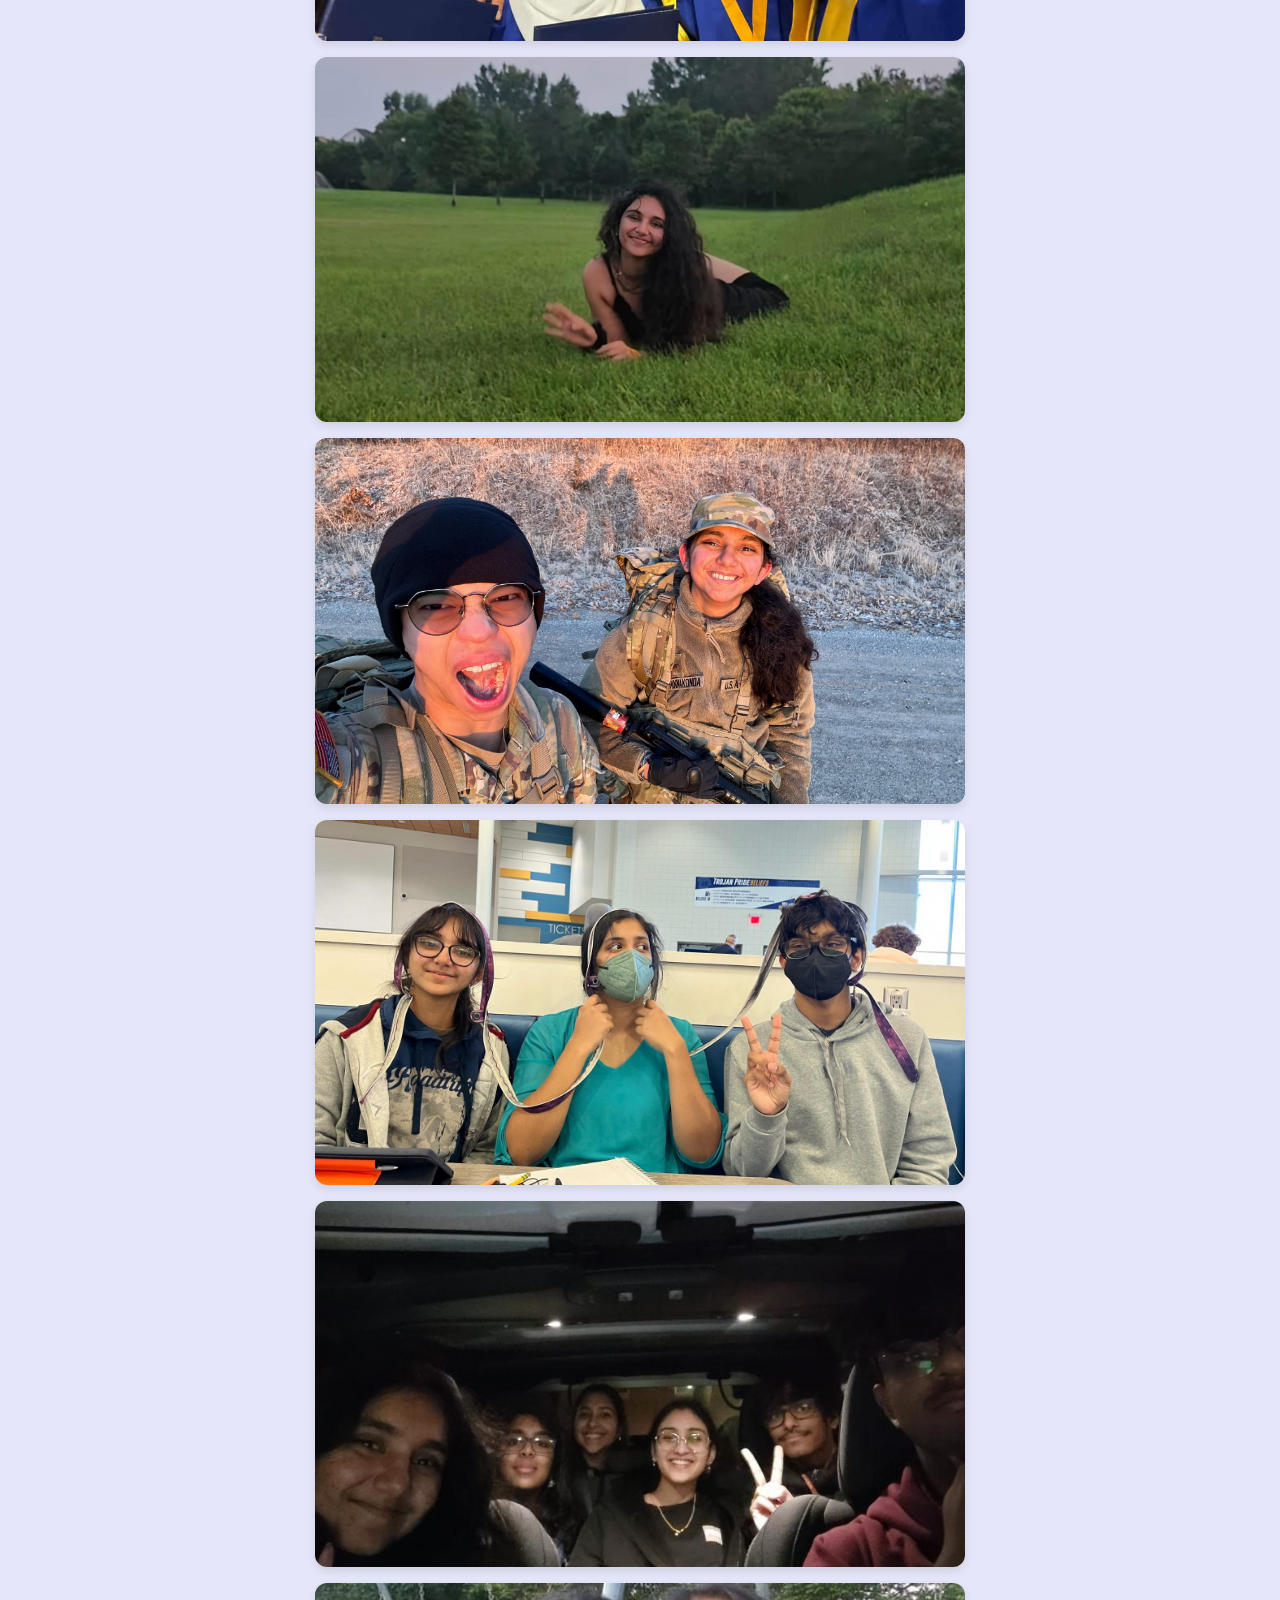
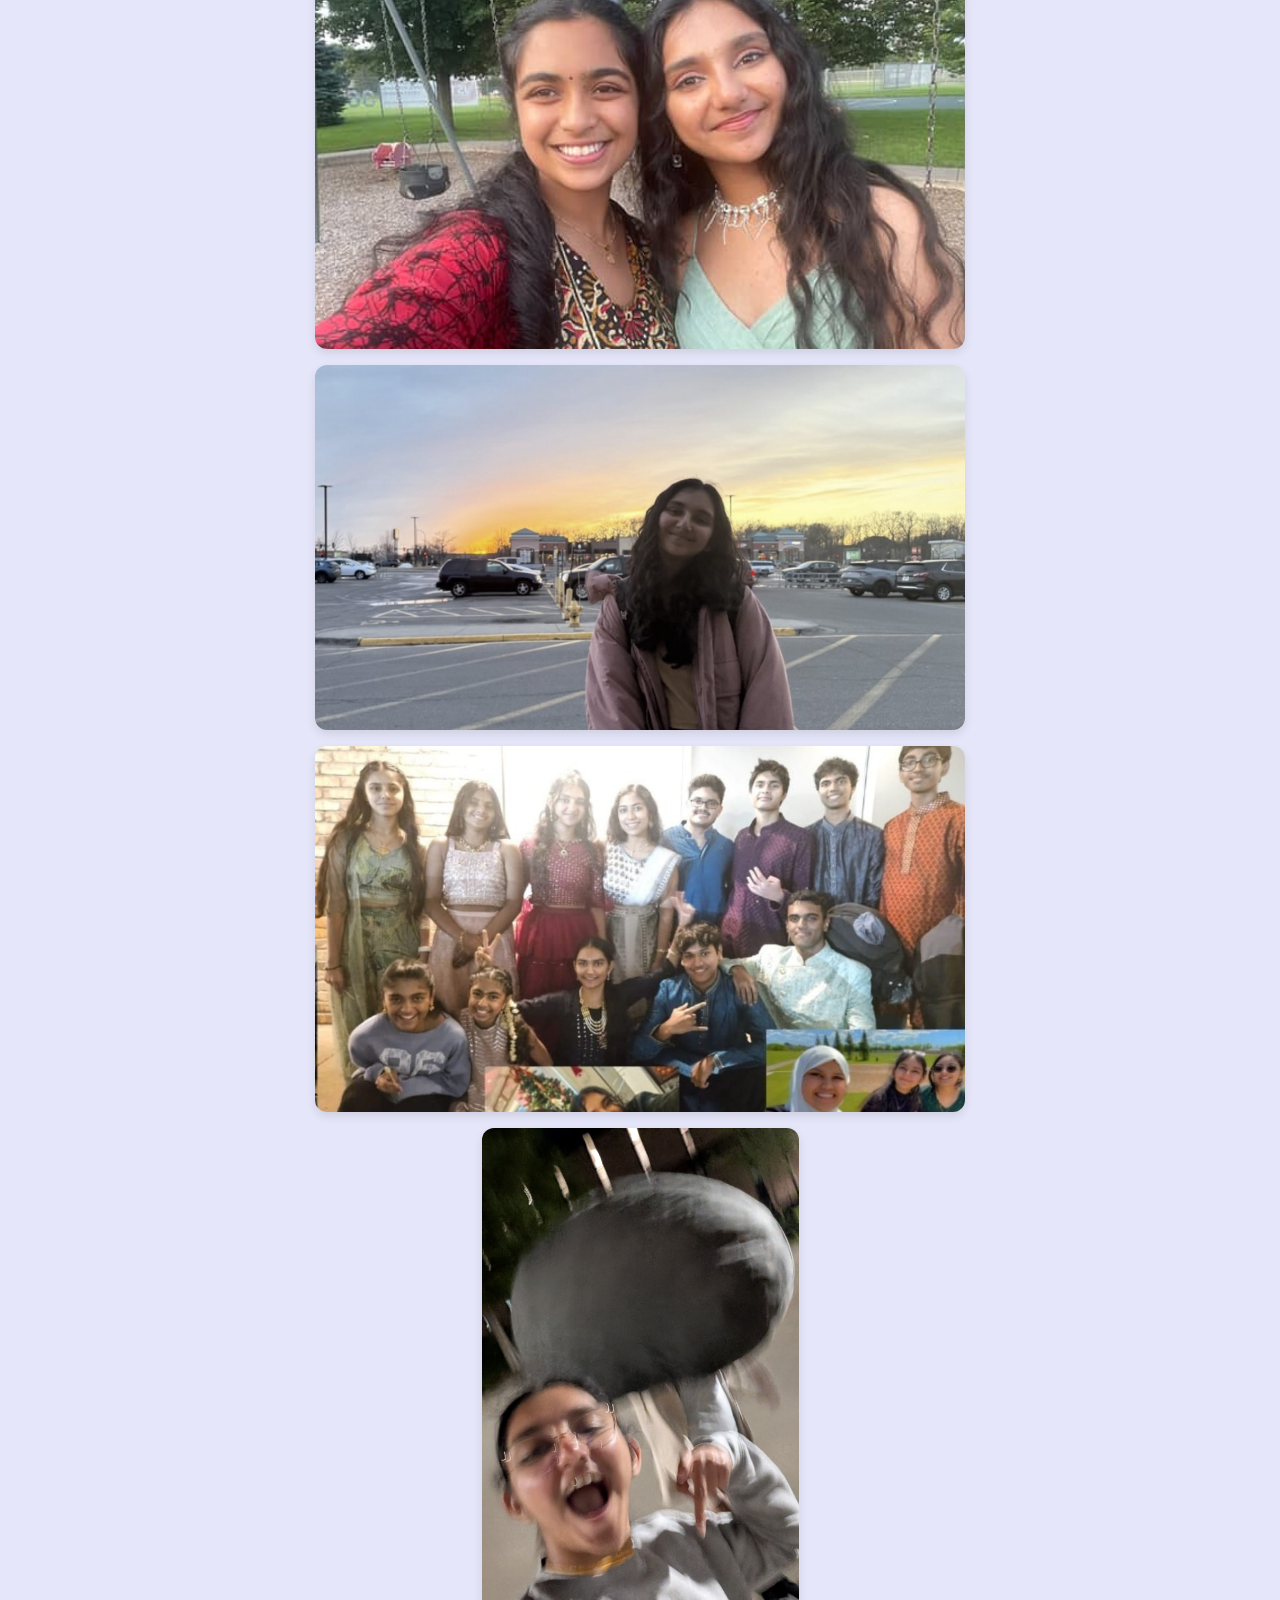
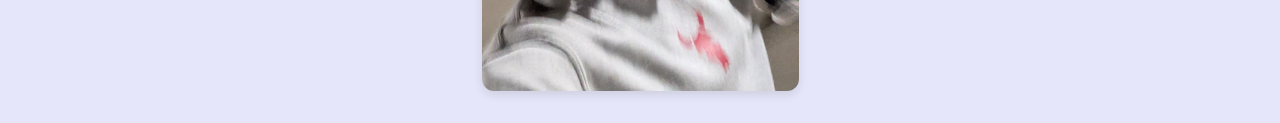
==== commit 59841852: "parent upd 2" ====
--- a/index.html
+++ b/index.html
@@ -40,7 +40,7 @@
         </div>
         <div class="card-face card-back">
           <div class="back-content">
-            <h2>She's the best step-girlfriend I could ever have 🥹</h2>
+            <h2>She's the best friend I could ever have 🥹</h2>
             <h2>Also she's the only kind and well-adjusted physics major I've ever met 🛐</h2>
             <h2>And her hair is perf ❤ 🥹</h2>
             <p>~ Autumn Taylor</p>
@@ -128,7 +128,7 @@
         </div>
         <div class="card-face card-back">
           <div class="back-content">
-            <h2>HAPPY BIRTHDAY AKSHYA!! You're genuinely one of the sweetest and kindest peopleI know and im scared of the way abhi be touching me and only when youre around he doesnt do that so THANK YOU!!</h2>
+            <h2>HAPPY BIRTHDAY AKSHYA!! You're genuinely one of the sweetest and kindest people I know.</h2>
             <p>~ Vv (Vishnu)</p>
           </div>
         </div>
@@ -141,7 +141,7 @@
         </div>
         <div class="card-face card-back">
           <div class="back-content">
-            <h2>happy birthday to my awesome roommate!! i love being your steve 🙂 you can have abhinav, but only as a joke.</h2>
+            <h2>happy birthday to my awesome roommate!!</h2>
             <h2> 🥺</h2>
             <h2>👉👈</h2>
             <p>~Sama (Steve) (mog master)</p>
@@ -251,7 +251,7 @@
     <div class="card-container vertical">
       <div class="card">
         <div class="card-face card-front">
-          <img src="img26.png" alt="photo 2"/>
+          <img src="img28.png" alt="photo 2"/>
         </div>
         <div class="card-face card-back">
           <div class="back-content">
@@ -502,7 +502,7 @@
         <div class="card-face card-back">
           <div class="back-content">
             <h2>Hiya lubb,</h2>
-            <h2>I want to thank ur friends for actually coming together to make this happen, could NOT have done it without them frfr. They are amazing. Happy birthday kid! have a good night and a great year.</h2>
+            <h2>I want to thank ur friends for actually coming together to make this happen, could NOT have done it without them frfr. They are amazing. Happy birthday akshya! have a good night and a great year.</h2>
             
             <p>~ Abhii</p>
           </div>
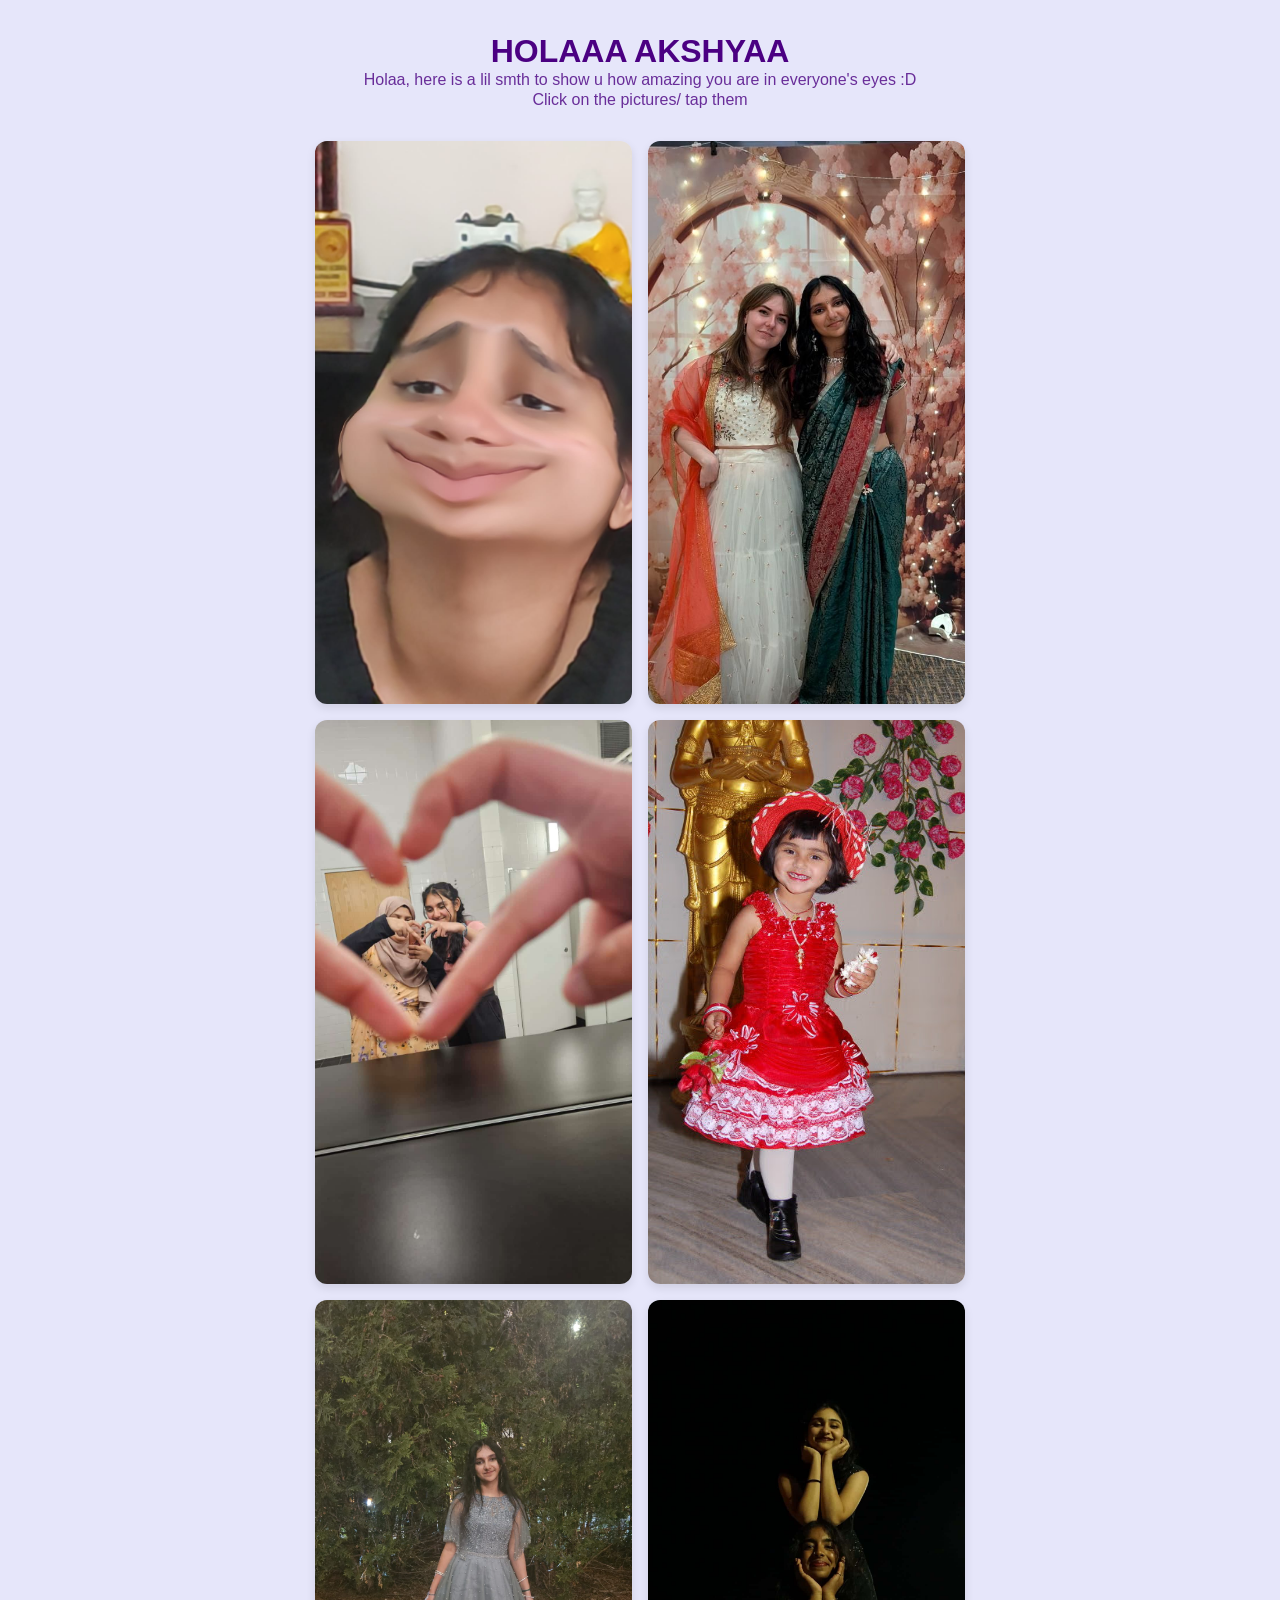
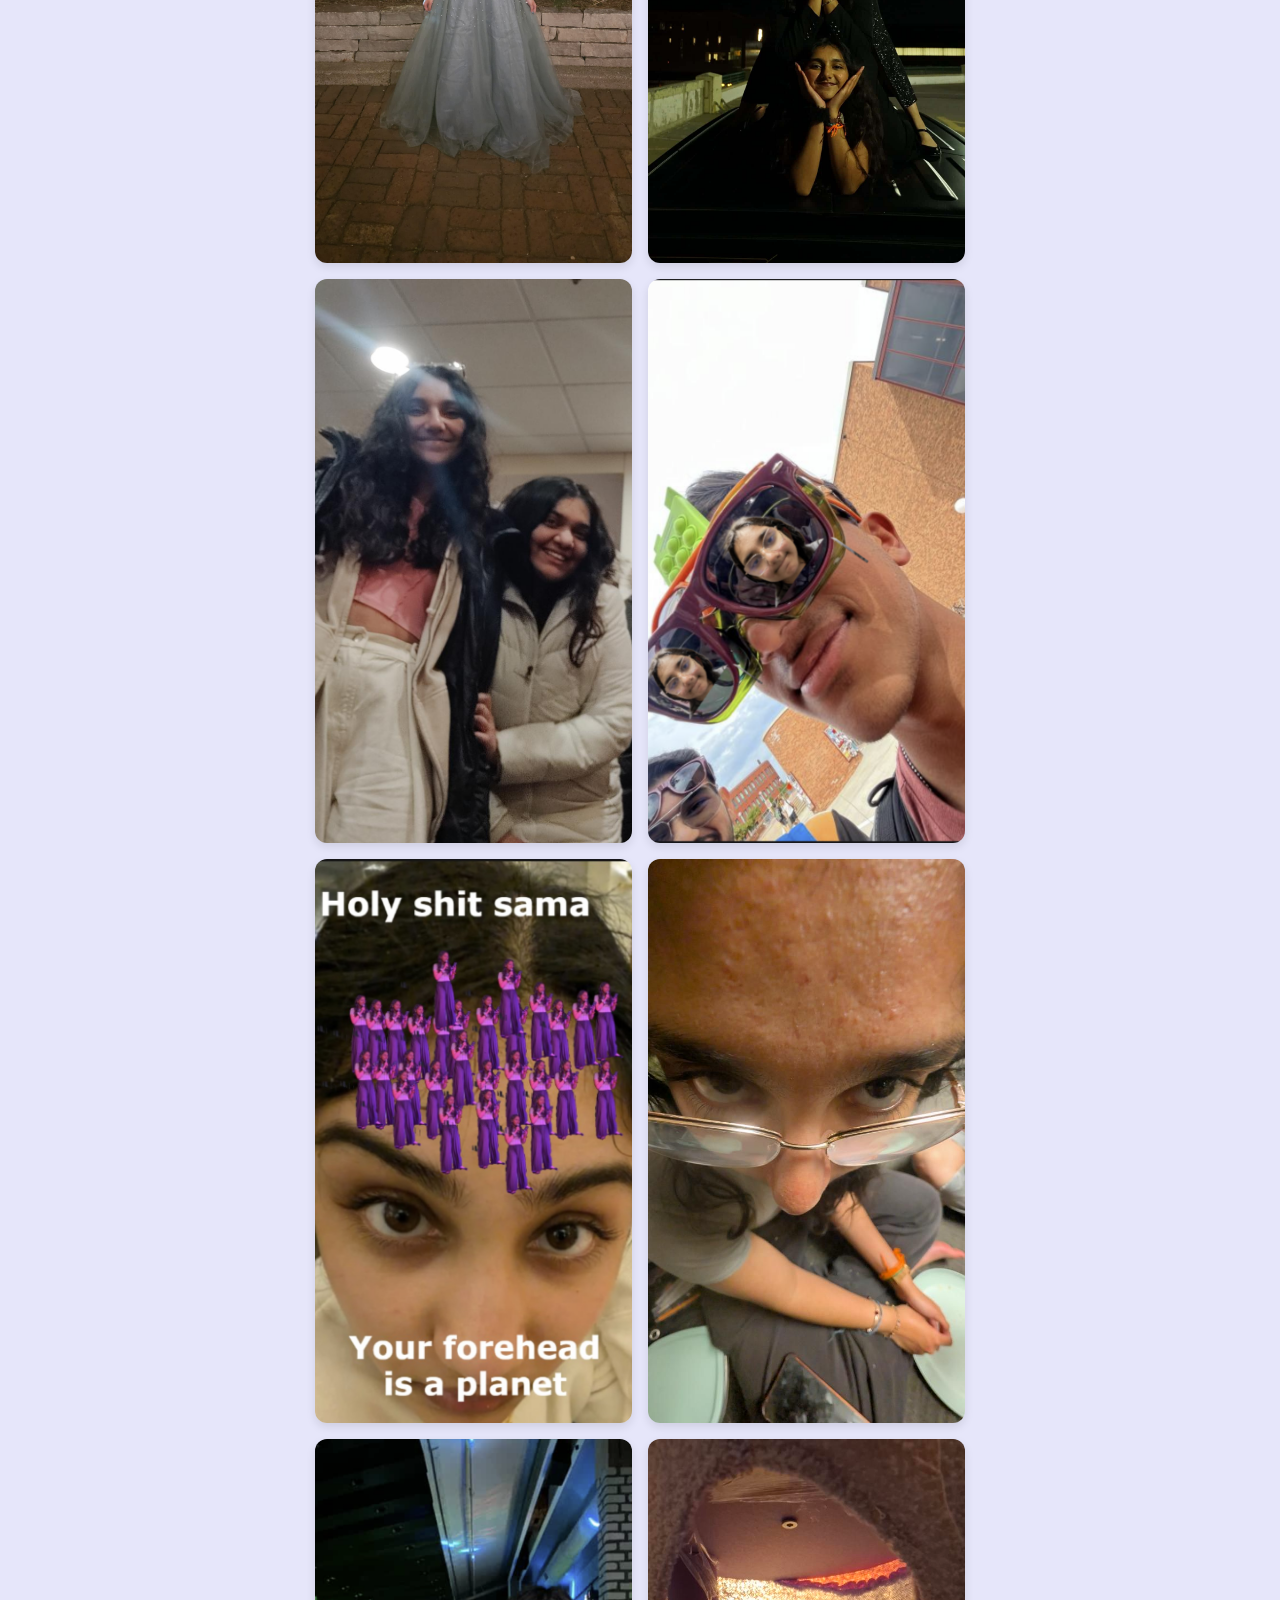
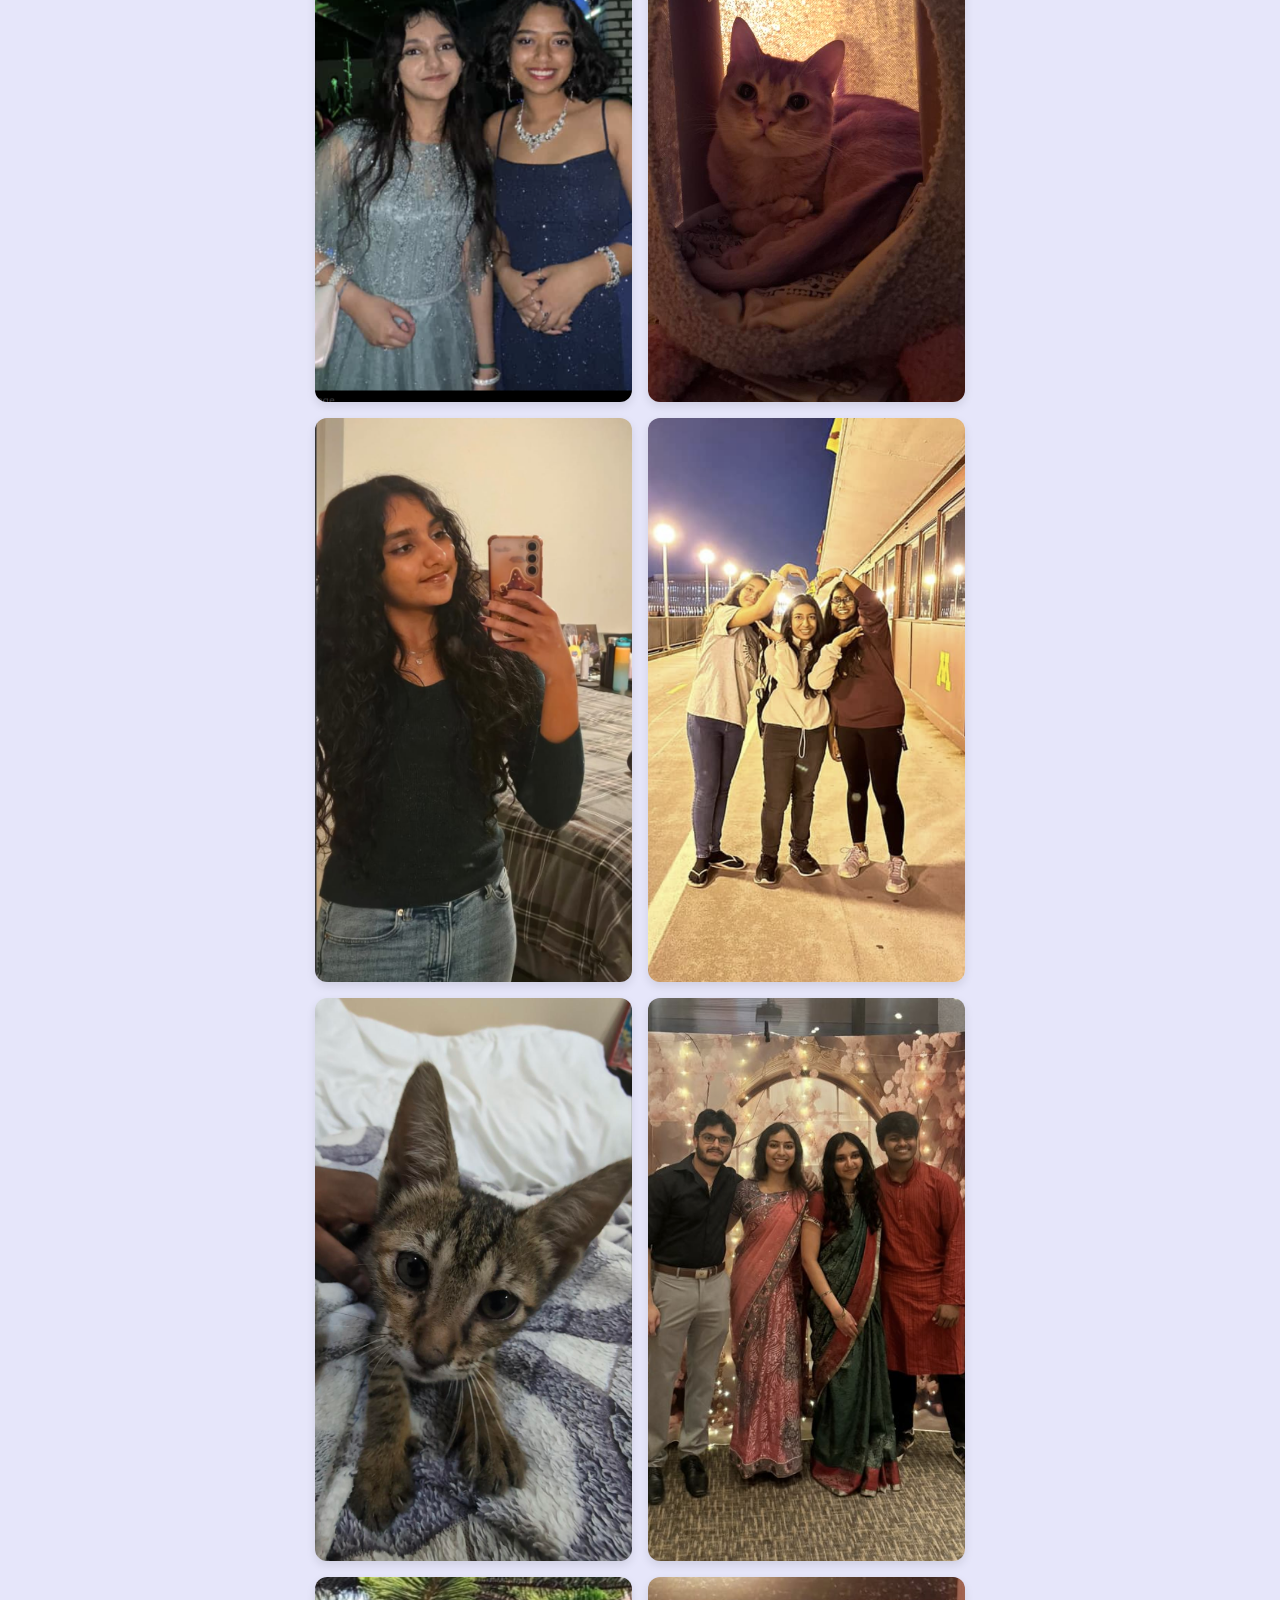
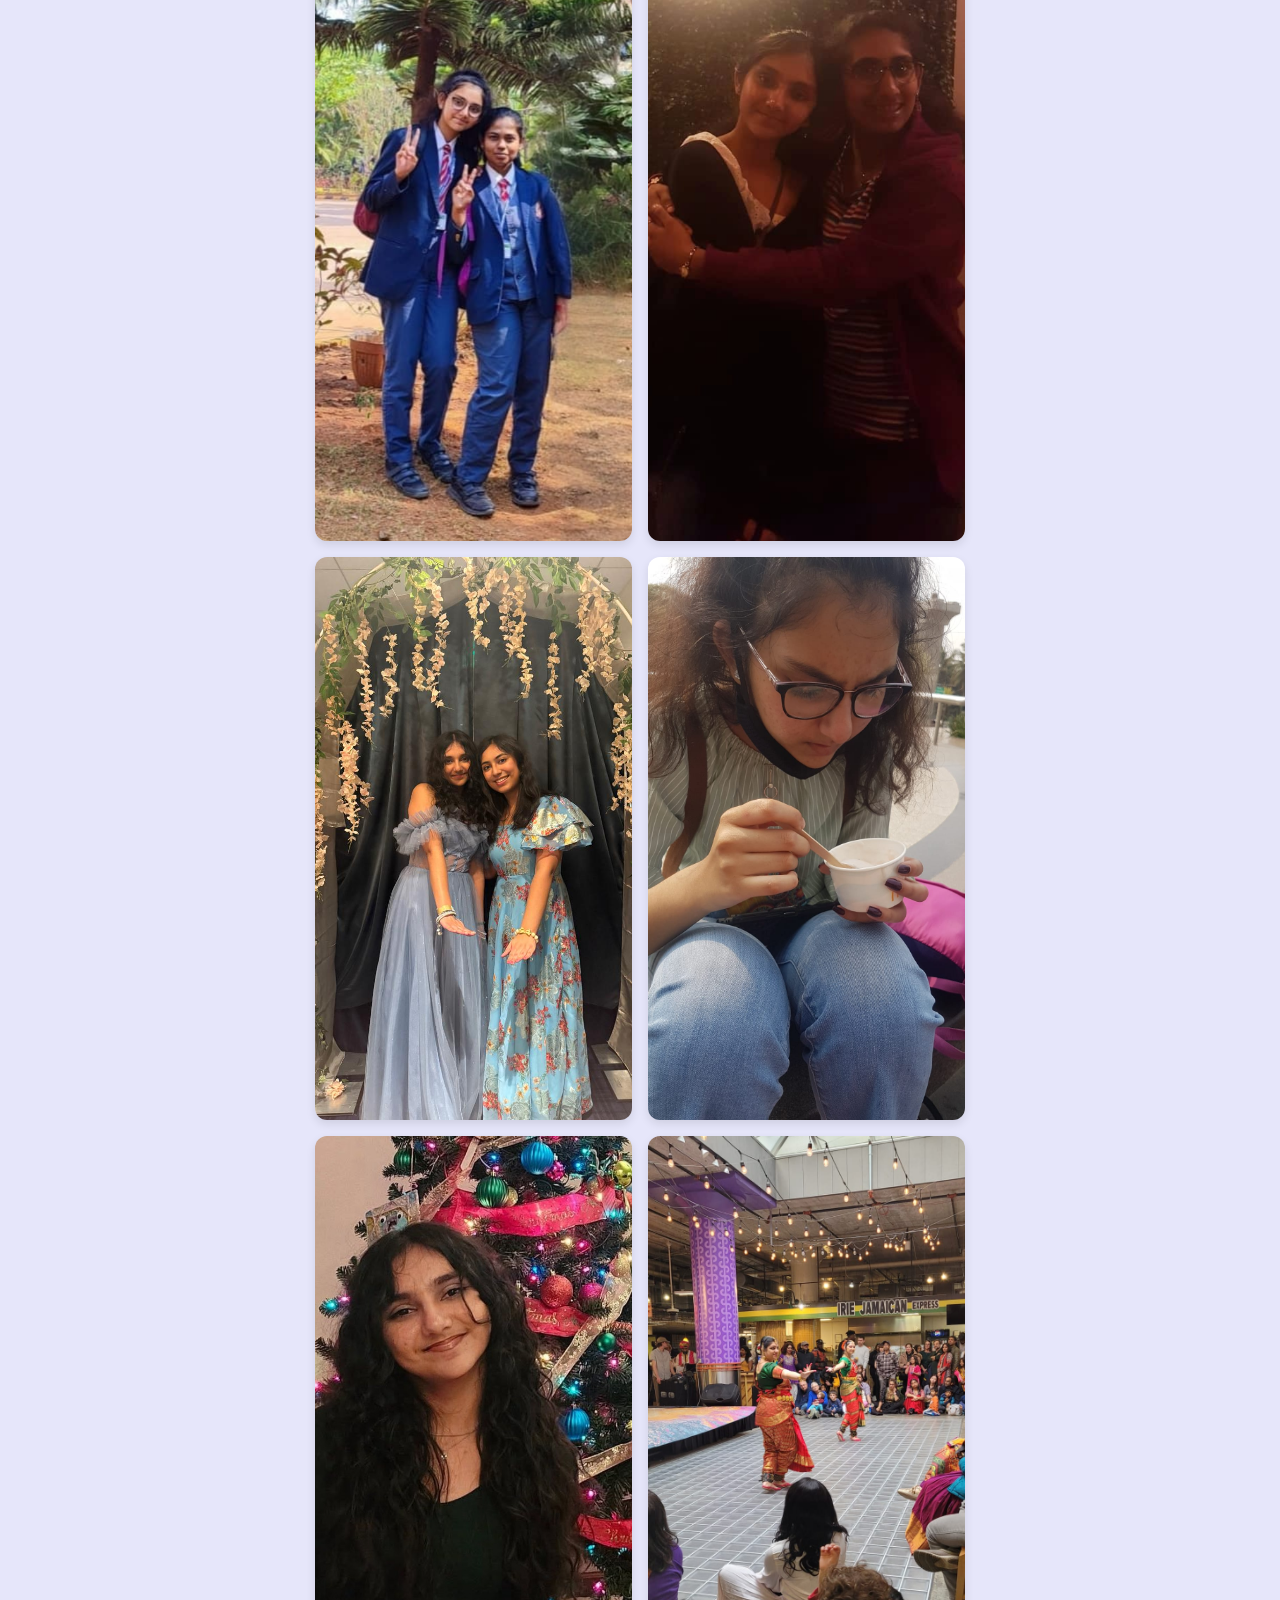
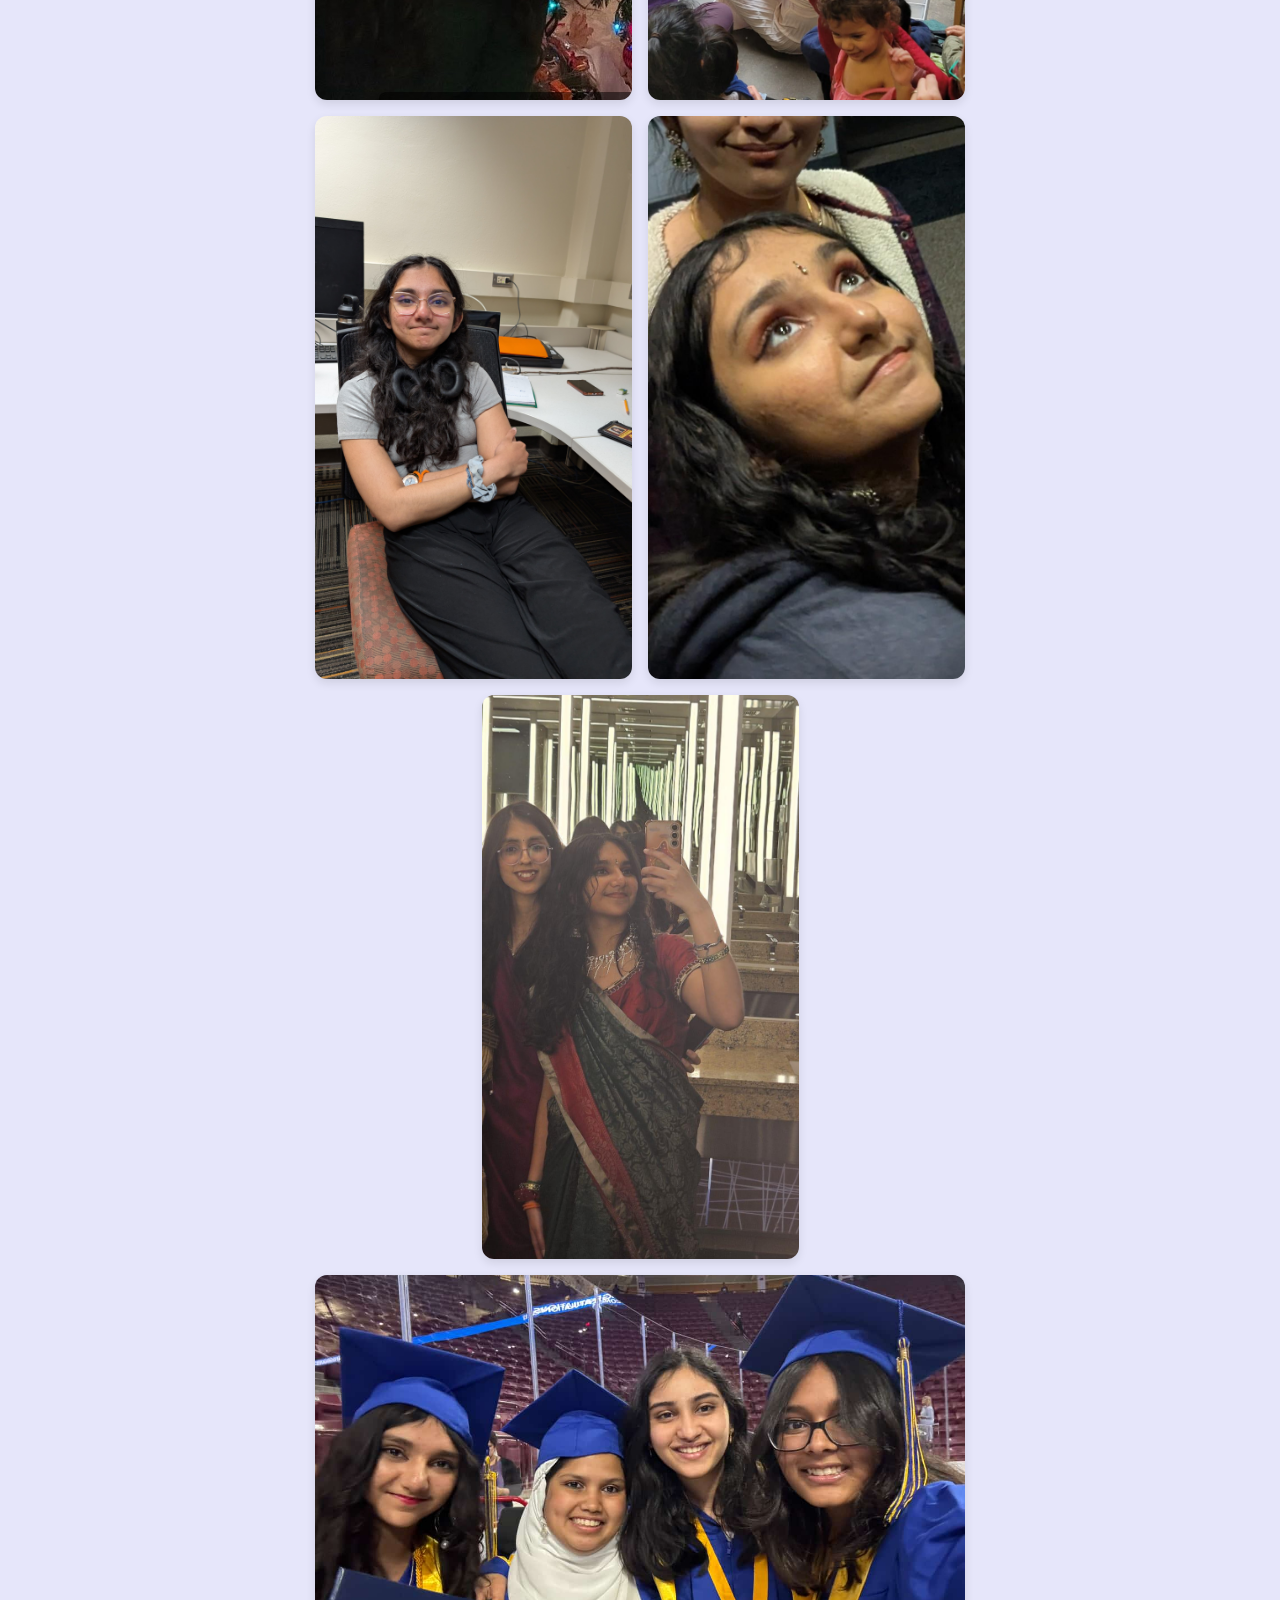
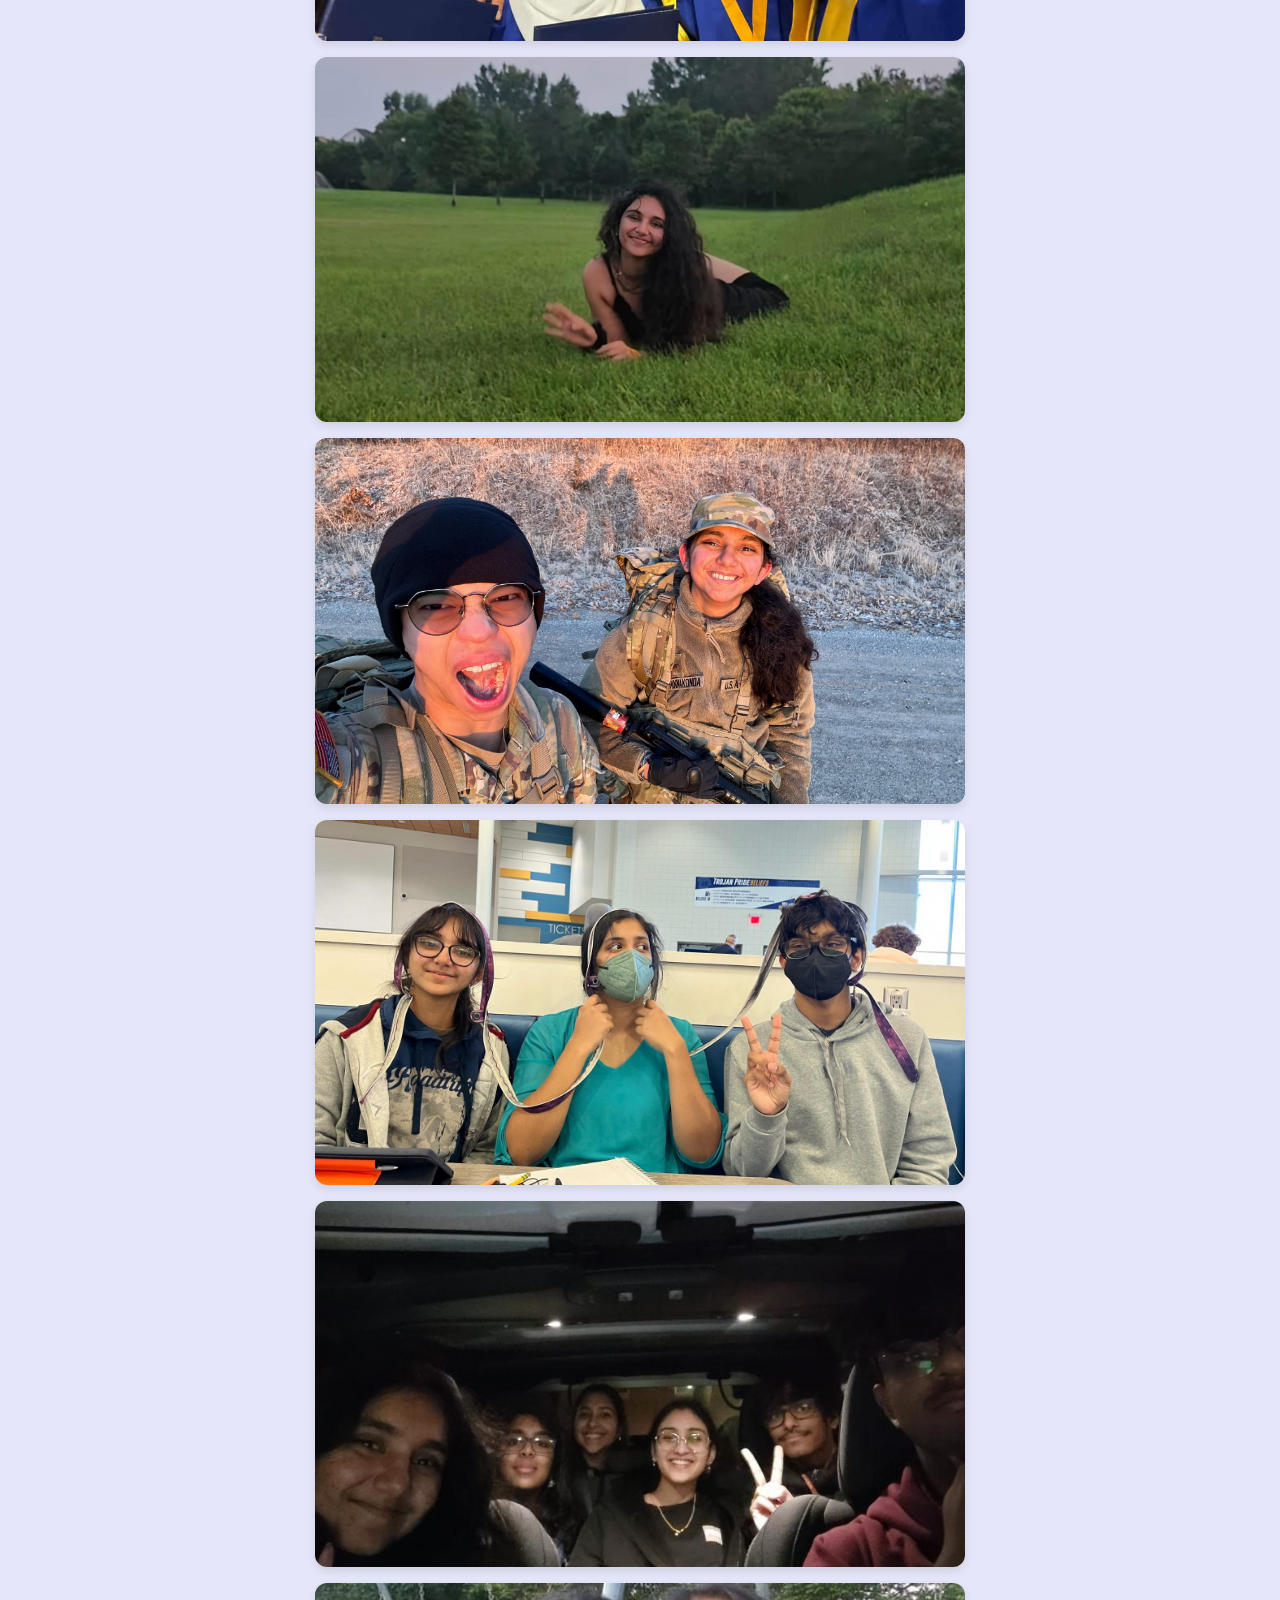
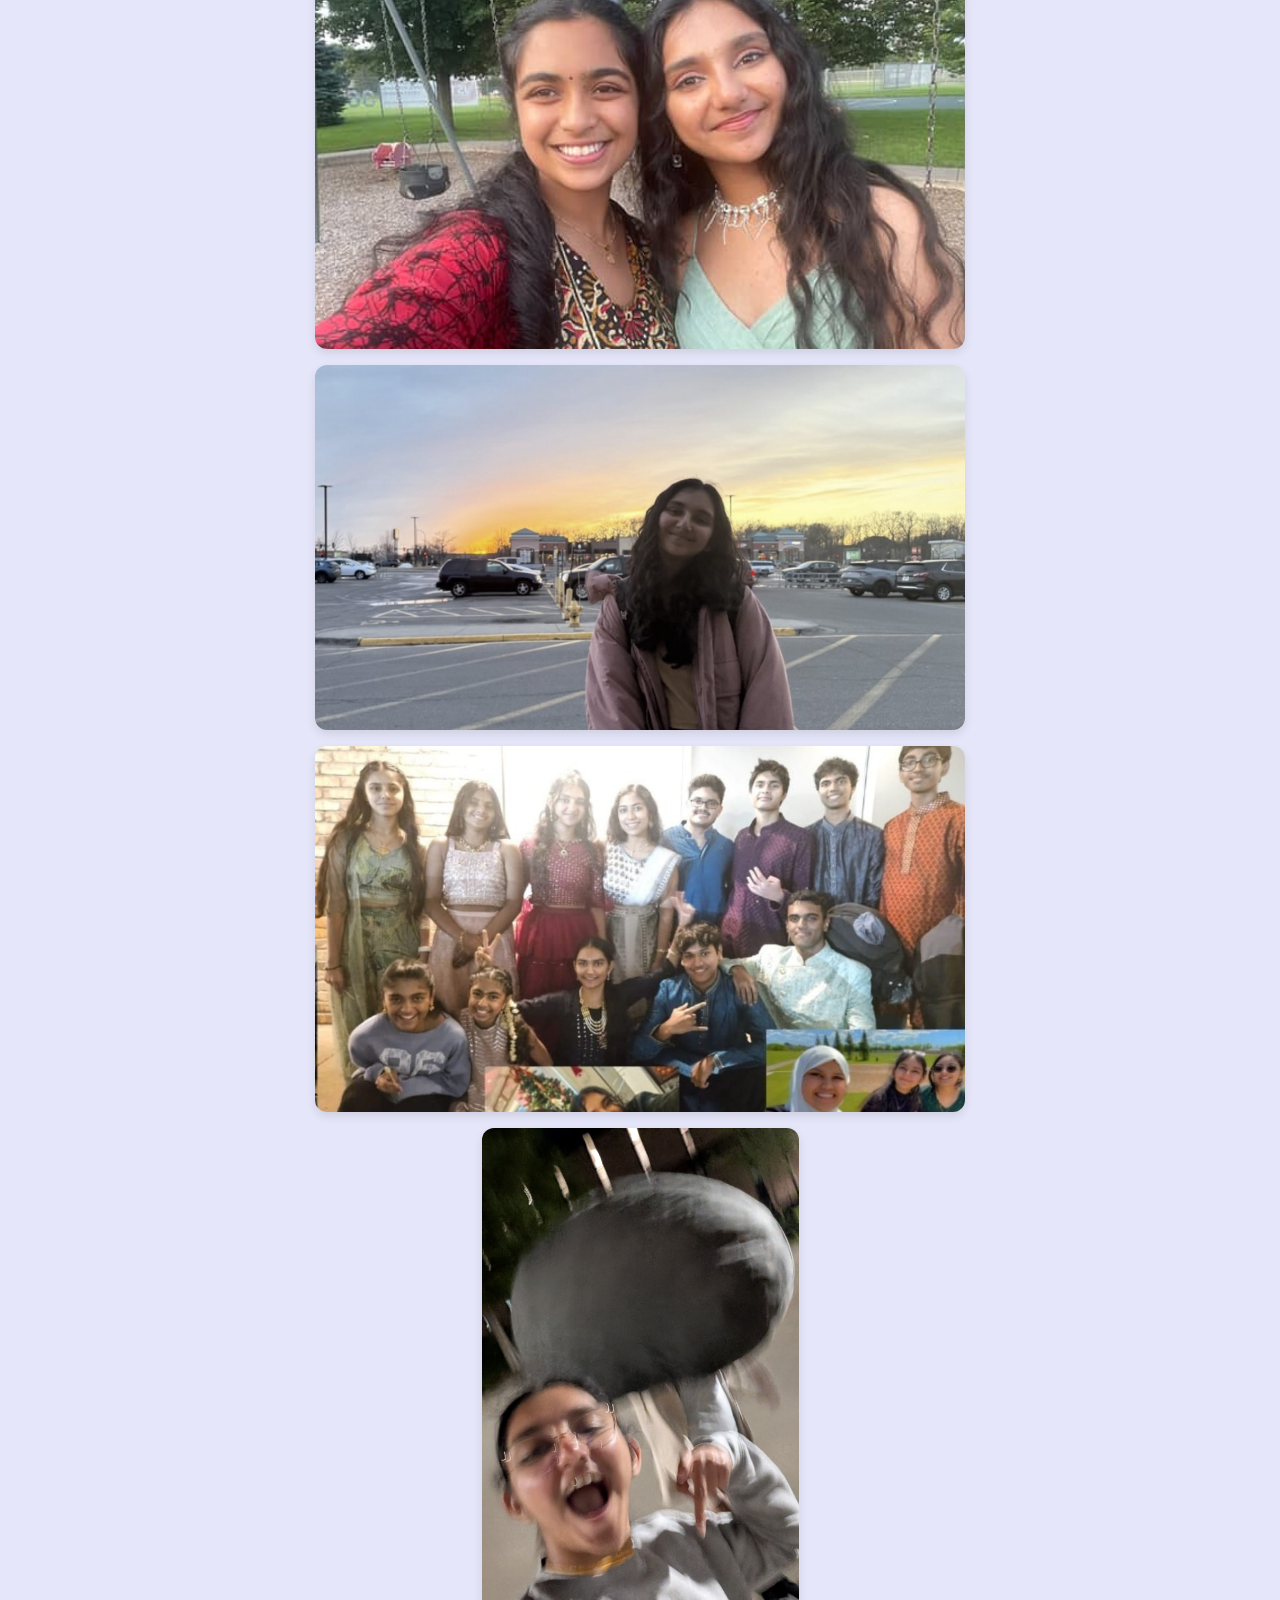
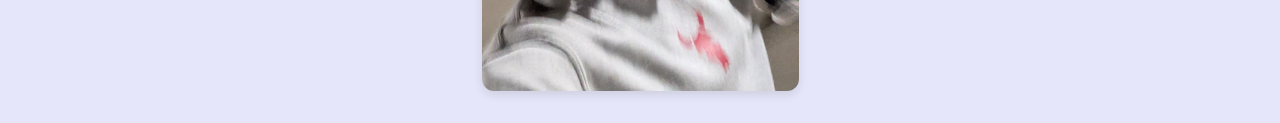
==== commit 2f8c8b4d: "repush" ====
--- a/index.html
+++ b/index.html
@@ -40,7 +40,7 @@
         </div>
         <div class="card-face card-back">
           <div class="back-content">
-            <h2>She's the best friend I could ever have 🥹</h2>
+            <h2>She's the best step-girlfriend I could ever have 🥹</h2>
             <h2>Also she's the only kind and well-adjusted physics major I've ever met 🛐</h2>
             <h2>And her hair is perf ❤ 🥹</h2>
             <p>~ Autumn Taylor</p>
@@ -128,7 +128,7 @@
         </div>
         <div class="card-face card-back">
           <div class="back-content">
-            <h2>HAPPY BIRTHDAY AKSHYA!! You're genuinely one of the sweetest and kindest people I know.</h2>
+            <h2>HAPPY BIRTHDAY AKSHYA!! You're genuinely one of the sweetest and kindest peopleI know and im scared of the way abhi be touching me and only when youre around he doesnt do that so THANK YOU!!</h2>
             <p>~ Vv (Vishnu)</p>
           </div>
         </div>
@@ -141,7 +141,7 @@
         </div>
         <div class="card-face card-back">
           <div class="back-content">
-            <h2>happy birthday to my awesome roommate!!</h2>
+            <h2>happy birthday to my awesome roommate!! i love being your steve 🙂 you can have abhinav, but only as a joke.</h2>
             <h2> 🥺</h2>
             <h2>👉👈</h2>
             <p>~Sama (Steve) (mog master)</p>
@@ -251,7 +251,7 @@
     <div class="card-container vertical">
       <div class="card">
         <div class="card-face card-front">
-          <img src="img28.png" alt="photo 2"/>
+          <img src="img26.png" alt="photo 2"/>
         </div>
         <div class="card-face card-back">
           <div class="back-content">
@@ -502,8 +502,11 @@
         <div class="card-face card-back">
           <div class="back-content">
             <h2>Hiya lubb,</h2>
-            <h2>I want to thank ur friends for actually coming together to make this happen, could NOT have done it without them frfr. They are amazing. Happy birthday akshya! have a good night and a great year.</h2>
-            
+            <h2>I want to thank ur friends for actually coming together to make this happen, could NOT have done it without them frfr. They are amazing.</h2>
+            <h2> Words alone are never enough to describe everything that I want to tell you, but i wanna thank you</h2>
+            <h2>Thank you for being everything I would ever need and more, my lob 💖</h2>
+            <h2> ofcourse I have much more to tell you, but thats why we have late night walks and stuff right :)</h2>
+            <h2>PS.. you will always be the moo to my bean 🥺💖</h2>
             <p>~ Abhii</p>
           </div>
         </div>
